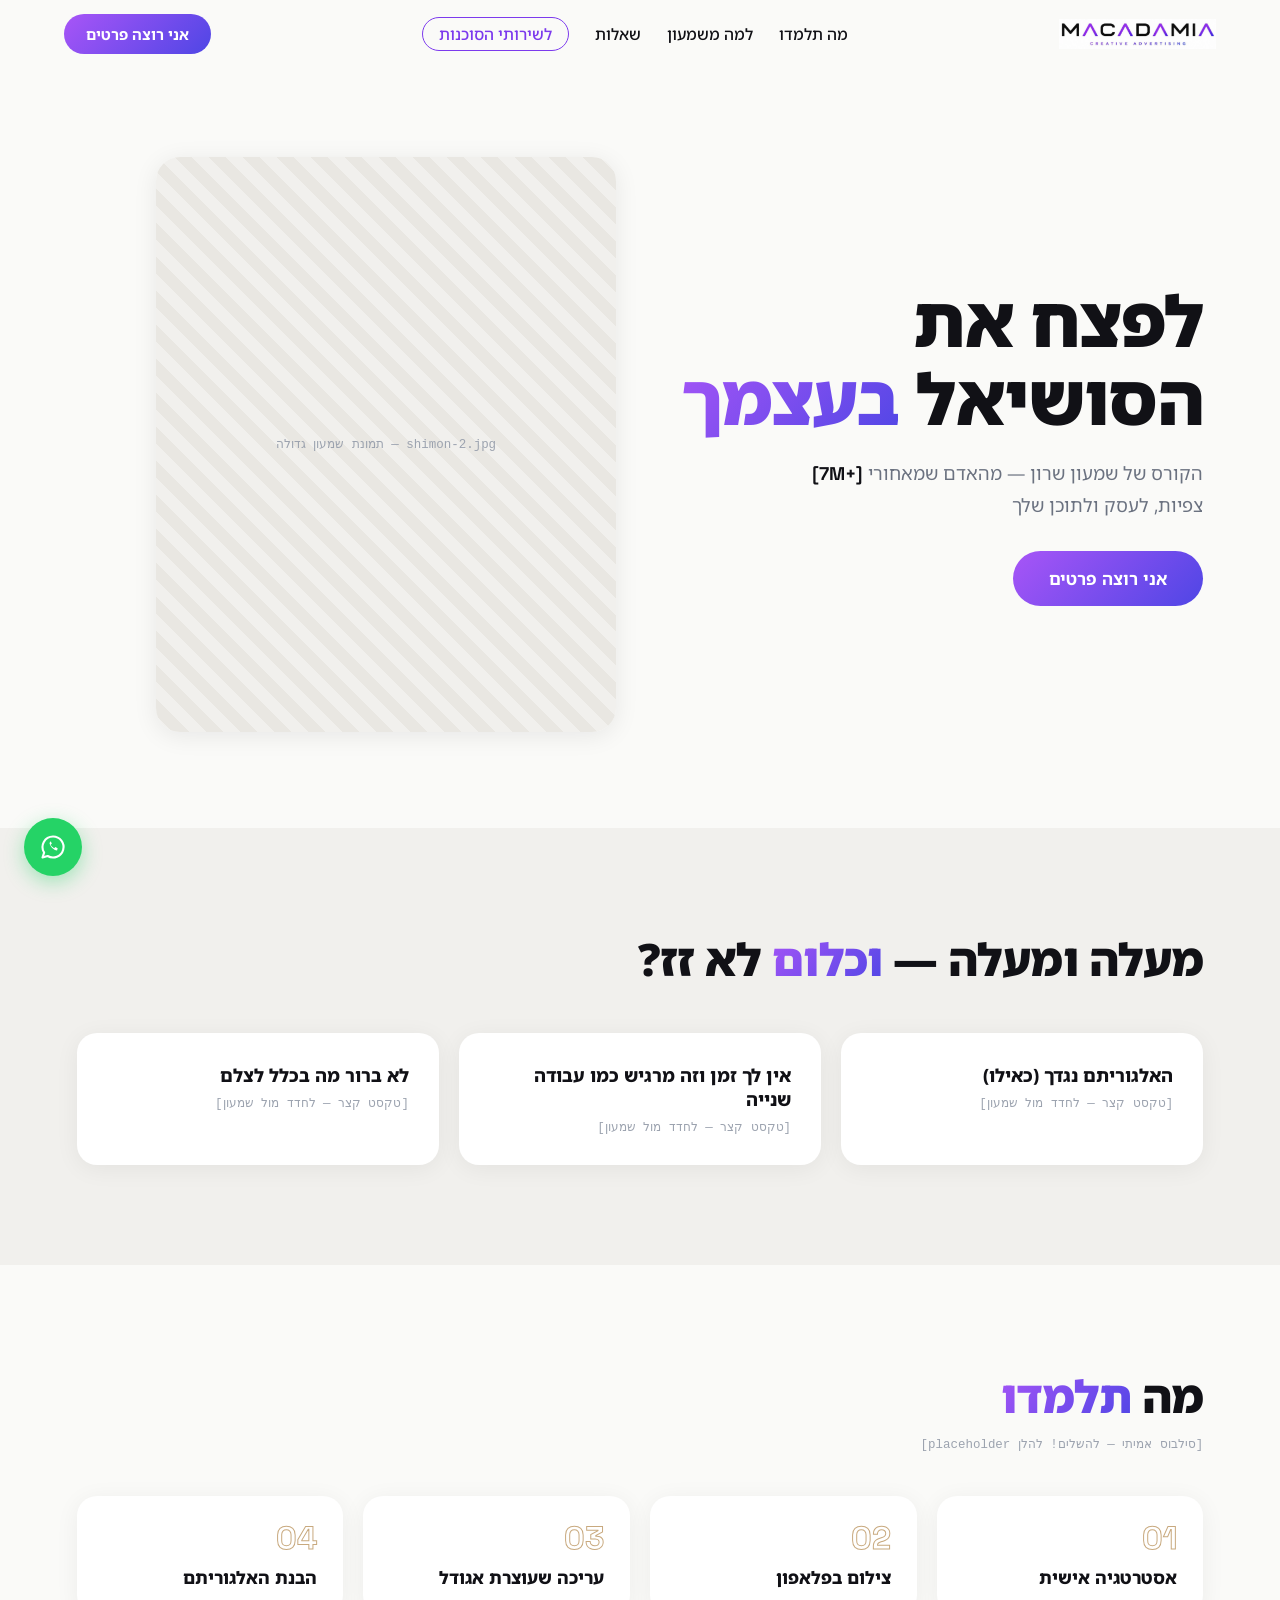
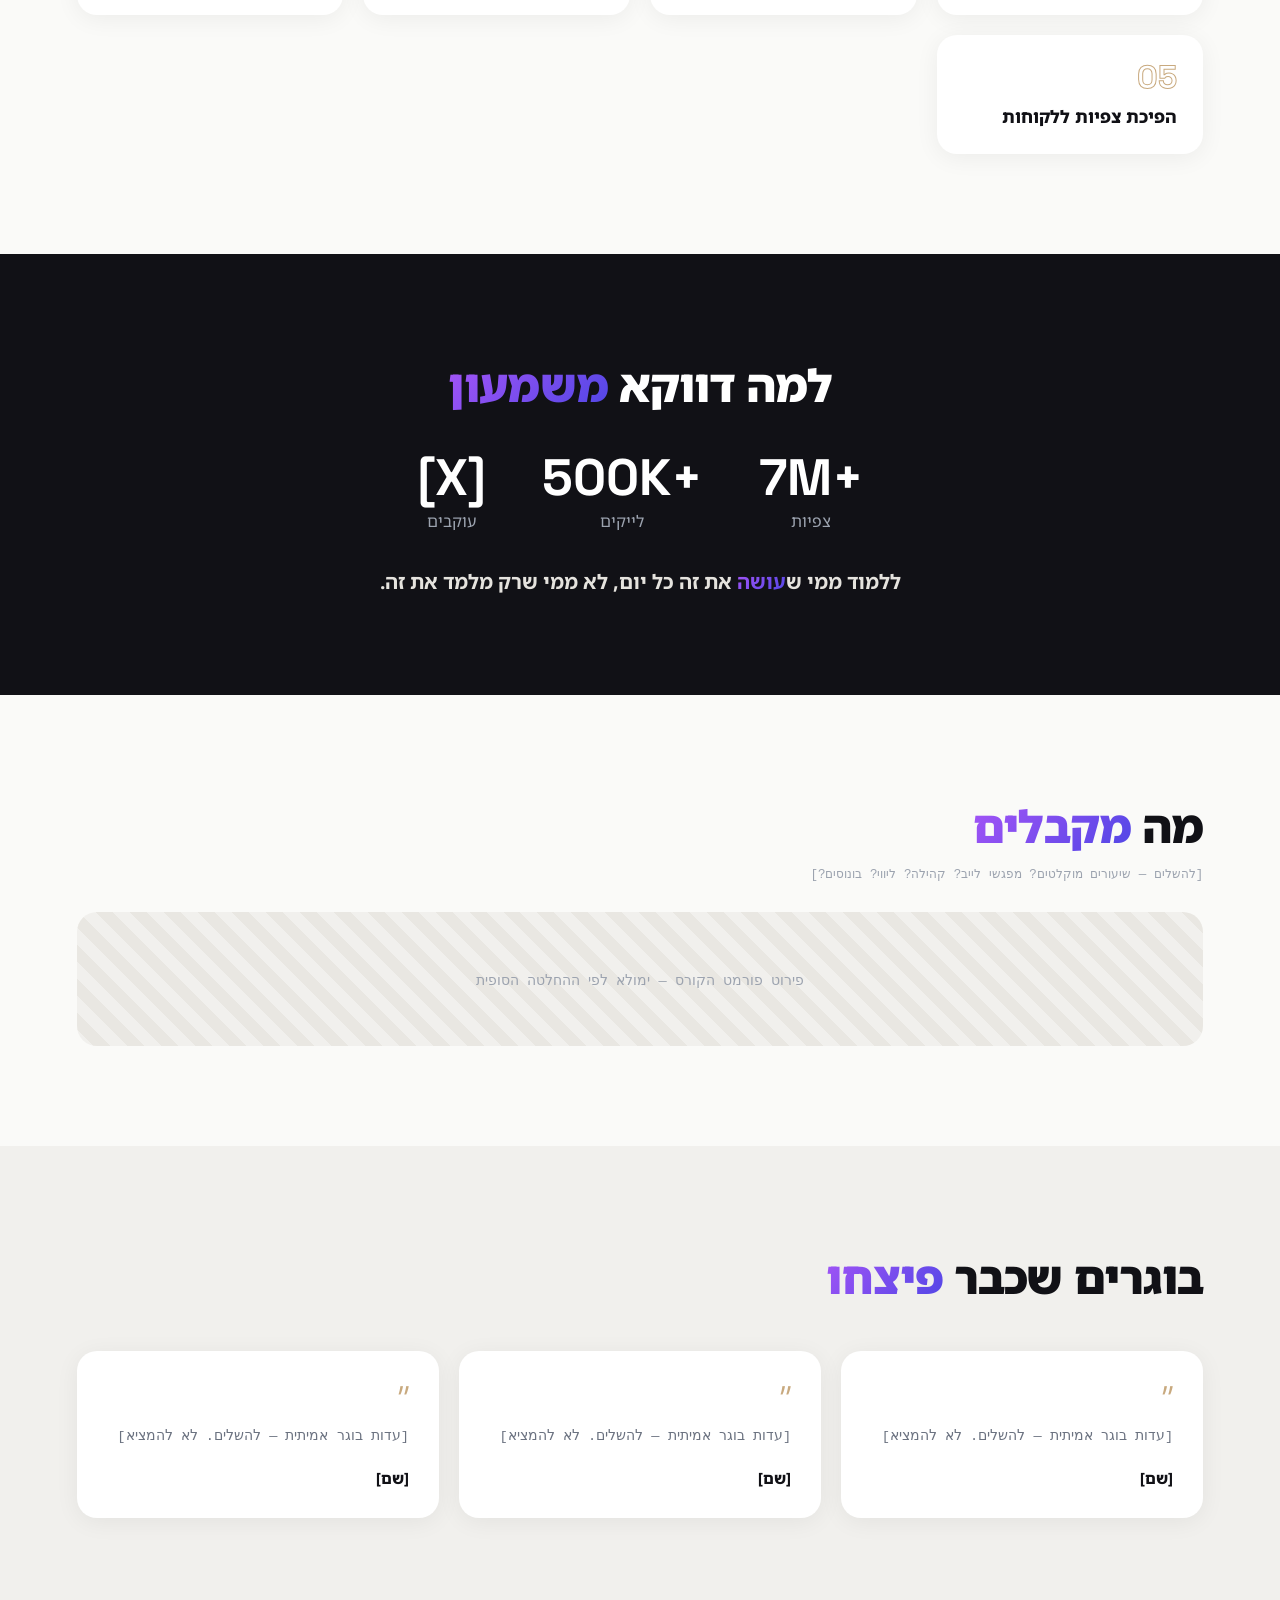
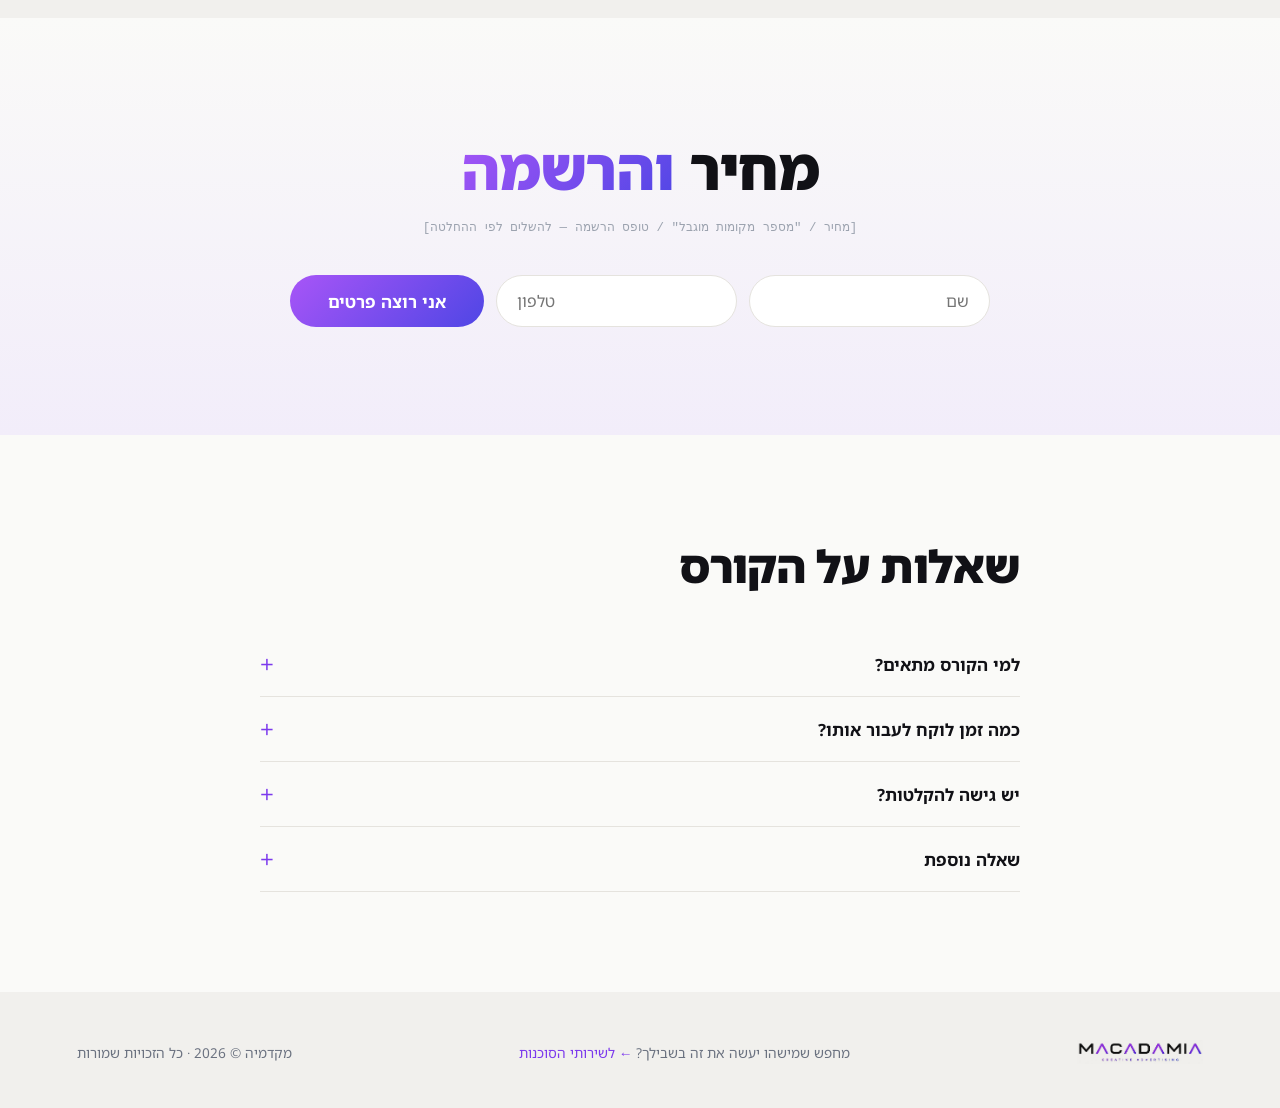
==== course.html @ 4b299ded "Migrate Macadamia site from Claude Design to production code Two-page RTL Hebrew marketing site (hom" ====
<!DOCTYPE html>
<html dir="rtl" lang="he">
<head>
<meta charset="utf-8">
<meta name="viewport" content="width=device-width, initial-scale=1">
<title>הקורס של שמעון שרון — מקדמיה</title>
<meta name="description" content="לפצח את הסושיאל בעצמך — הקורס של שמעון שרון. אסטרטגיה, צילום בפלאפון, עריכה והבנת האלגוריתם.">
<link rel="icon" type="image/jpeg" href="assets/logo.jpeg">
<link rel="preconnect" href="https://fonts.googleapis.com">
<link rel="preconnect" href="https://fonts.gstatic.com" crossorigin>
<link href="https://fonts.googleapis.com/css2?family=Noto+Sans+Hebrew:wght@400;500;700;800;900&family=Space+Grotesk:wght@500;700&display=swap" rel="stylesheet">
<link rel="stylesheet" href="css/main.css">
</head>
<body>

<!-- ===== Header ===== -->
<header class="site-header">
  <div class="header-inner">
    <a href="index.html" class="header-logo"><img src="assets/logo-wordmark.png" alt="מקדמיה"></a>
    <nav class="main-nav">
      <a href="#syllabus">מה תלמדו</a>
      <a href="#why">למה משמעון</a>
      <a href="#faq">שאלות</a>
      <a href="index.html" class="nav-pill">לשירותי הסוכנות</a>
    </nav>
    <a href="#register" class="btn btn-primary btn-sm header-cta">אני רוצה פרטים</a>
    <button class="hamburger" aria-label="תפריט">
      <span></span><span></span><span></span>
    </button>
  </div>
</header>

<div class="mobile-menu">
  <a href="#syllabus">מה תלמדו</a>
  <a href="#why">למה משמעון</a>
  <a href="#faq">שאלות</a>
  <a href="index.html" class="nav-pill">לשירותי הסוכנות</a>
  <a href="#register" class="btn btn-primary">אני רוצה פרטים</a>
</div>

<!-- ===== Hero קורס ===== -->
<section class="course-hero">
  <div>
    <h1>לפצח את הסושיאל <span class="grad-text">בעצמך</span></h1>
    <p class="lead">הקורס של שמעון שרון — מהאדם שמאחורי <b class="num" style="color:var(--text-main)">[7M+]</b> צפיות, לעסק ולתוכן שלך</p>
    <a href="#register" class="btn btn-primary">אני רוצה פרטים</a>
  </div>
  <div class="course-hero-photo ph-texture">
    <!-- כשמגיעה תמונה: <img src="assets/shimon-2.jpg" alt="שמעון שרון"> -->
    <span class="placeholder-note">shimon-2.jpg — תמונת שמעון גדולה</span>
  </div>
</section>

<!-- ===== הכאב ===== -->
<section class="section section-alt">
  <h2 style="margin-bottom:44px">מעלה ומעלה — <span class="grad-text">וכלום</span> לא זז?</h2>
  <div class="cards-grid">
    <div class="simple-card" data-reveal data-delay="0">
      <h3>האלגוריתם נגדך (כאילו)</h3>
      <p class="placeholder-note" style="margin:0">[טקסט קצר — לחדד מול שמעון]</p>
    </div>
    <div class="simple-card" data-reveal data-delay="100">
      <h3>אין לך זמן וזה מרגיש כמו עבודה שנייה</h3>
      <p class="placeholder-note" style="margin:0">[טקסט קצר — לחדד מול שמעון]</p>
    </div>
    <div class="simple-card" data-reveal data-delay="200">
      <h3>לא ברור מה בכלל לצלם</h3>
      <p class="placeholder-note" style="margin:0">[טקסט קצר — לחדד מול שמעון]</p>
    </div>
  </div>
</section>

<!-- ===== מה תלמדו ===== -->
<section id="syllabus" class="section">
  <h2>מה <span class="grad-text">תלמדו</span></h2>
  <p class="placeholder-note" style="margin:0 0 44px">[סילבוס אמיתי — להשלים! להלן placeholder]</p>
  <div class="modules-grid">
    <div class="module-card" data-reveal data-delay="0">
      <div class="module-num">01</div>
      <h3>אסטרטגיה אישית</h3>
    </div>
    <div class="module-card" data-reveal data-delay="80">
      <div class="module-num">02</div>
      <h3>צילום בפלאפון</h3>
    </div>
    <div class="module-card" data-reveal data-delay="160">
      <div class="module-num">03</div>
      <h3>עריכה שעוצרת אגודל</h3>
    </div>
    <div class="module-card" data-reveal data-delay="240">
      <div class="module-num">04</div>
      <h3>הבנת האלגוריתם</h3>
    </div>
    <div class="module-card" data-reveal data-delay="320">
      <div class="module-num">05</div>
      <h3>הפיכת צפיות ללקוחות</h3>
    </div>
  </div>
</section>

<!-- ===== למה משמעון ===== -->
<section id="why" class="dark-section">
  <h2>למה דווקא <span class="grad-text">משמעון</span></h2>
  <div class="why-stats">
    <div><div class="stat-value">7M+</div><div class="stat-label">צפיות</div></div>
    <div><div class="stat-value">500K+</div><div class="stat-label">לייקים</div></div>
    <div><div class="stat-value">[X]</div><div class="stat-label">עוקבים</div></div>
  </div>
  <p class="why-line">ללמוד ממי ש<span class="grad-text">עושה</span> את זה כל יום, לא ממי שרק מלמד את זה.</p>
</section>

<!-- ===== מה מקבלים ===== -->
<section class="section">
  <h2>מה <span class="grad-text">מקבלים</span></h2>
  <p class="placeholder-note" style="margin:0 0 30px">[להשלים — שיעורים מוקלטים? מפגשי לייב? קהילה? ליווי? בונוסים?]</p>
  <div class="ph-texture" style="border-radius:20px;padding:56px;text-align:center">
    <span class="placeholder-note" style="font-size:0.85rem">פירוט פורמט הקורס — ימולא לפי ההחלטה הסופית</span>
  </div>
</section>

<!-- ===== עדויות בוגרים ===== -->
<section class="section section-alt">
  <h2 style="margin-bottom:44px">בוגרים שכבר <span class="grad-text">פיצחו</span></h2>
  <div class="testimonials-grid">
    <div class="testimonial-card" data-reveal data-delay="0">
      <div class="testimonial-quote-mark">”</div>
      <blockquote class="placeholder-note" style="font-size:0.85rem">[עדות בוגר אמיתית — להשלים. לא להמציא]</blockquote>
      <div class="testimonial-name">[שם]</div>
    </div>
    <div class="testimonial-card" data-reveal data-delay="100">
      <div class="testimonial-quote-mark">”</div>
      <blockquote class="placeholder-note" style="font-size:0.85rem">[עדות בוגר אמיתית — להשלים. לא להמציא]</blockquote>
      <div class="testimonial-name">[שם]</div>
    </div>
    <div class="testimonial-card" data-reveal data-delay="200">
      <div class="testimonial-quote-mark">”</div>
      <blockquote class="placeholder-note" style="font-size:0.85rem">[עדות בוגר אמיתית — להשלים. לא להמציא]</blockquote>
      <div class="testimonial-name">[שם]</div>
    </div>
  </div>
</section>

<!-- ===== מחיר והרשמה ===== -->
<section id="register" class="contact-section">
  <h2 style="font-size:clamp(2.2rem,4.5vw,3.6rem)">מחיר <span class="grad-text">והרשמה</span></h2>
  <p class="placeholder-note" style="margin:0 0 40px">[מחיר / "מספר מקומות מוגבל" / טופס הרשמה — להשלים לפי ההחלטה]</p>
  <div>
    <form data-lead-form class="contact-form" style="max-width:700px">
      <input required name="name" placeholder="שם" autocomplete="name">
      <input required name="phone" type="tel" placeholder="טלפון" autocomplete="tel">
      <button type="submit" class="btn btn-primary">אני רוצה פרטים</button>
    </form>
    <div class="form-success" hidden>
      <div class="title">קיבלנו!</div>
      <div class="sub">חוזרים אליך עם כל הפרטים.</div>
    </div>
  </div>
</section>

<!-- ===== FAQ קורס ===== -->
<section id="faq" class="section">
  <div class="faq-wrap">
    <h2 style="margin-bottom:36px">שאלות על הקורס</h2>
    <div class="faq-item">
      <button class="faq-q"><span>למי הקורס מתאים?</span><span class="faq-icon">+</span></button>
      <div class="faq-a"><div><p class="placeholder-note">[להשלים]</p></div></div>
    </div>
    <div class="faq-item">
      <button class="faq-q"><span>כמה זמן לוקח לעבור אותו?</span><span class="faq-icon">+</span></button>
      <div class="faq-a"><div><p class="placeholder-note">[להשלים]</p></div></div>
    </div>
    <div class="faq-item">
      <button class="faq-q"><span>יש גישה להקלטות?</span><span class="faq-icon">+</span></button>
      <div class="faq-a"><div><p class="placeholder-note">[להשלים]</p></div></div>
    </div>
    <div class="faq-item">
      <button class="faq-q"><span>שאלה נוספת</span><span class="faq-icon">+</span></button>
      <div class="faq-a"><div><p class="placeholder-note">[להשלים]</p></div></div>
    </div>
  </div>
</section>

<!-- ===== Footer ===== -->
<footer class="site-footer">
  <img src="assets/logo-wordmark.png" alt="מקדמיה">
  <div class="footer-copy">מחפש שמישהו יעשה את זה בשבילך? <a href="index.html">← לשירותי הסוכנות</a></div>
  <div class="footer-copy">מקדמיה © 2026 · כל הזכויות שמורות</div>
</footer>

<!-- וואטסאפ צף -->
<a href="#register" data-wa data-wa-fallback="#register" target="_blank" rel="noopener" aria-label="וואטסאפ" class="wa-float">
  <svg viewBox="0 0 24 24" width="28" height="28"><path d="M12 3a9 9 0 0 0-7.6 13.8L3 21l4.4-1.3A9 9 0 1 0 12 3z" fill="none" stroke="#fff" stroke-width="1.8" stroke-linejoin="round"/><path d="M9 8.5c.5 3 3.5 6 6.5 6.5l.5-2-2-1-1 1c-1-.5-2.5-2-3-3l1-1-1-2z" fill="#fff"/></svg>
</a>

<script src="js/config.js"></script>
<script src="js/main.js"></script>
</body>
</html>
---- css/main.css ----
/* ===================================================================
   מקדמיה — מערכת עיצוב ראשית
   Design tokens לפי מסמך המפרט (design-reference/)
   =================================================================== */

:root {
  --bg-main: #FAFAF8;
  --bg-alt: #F1F0ED;
  --bg-dark: #111116;
  --primary: #7C3AED;
  --grad-start: #A855F7;
  --grad-end: #4F46E5;
  --accent-nut: #C8A97E;
  --text-main: #111116;
  --text-sub: #6B7280;
  --whatsapp: #25D366;

  --grad: linear-gradient(135deg, var(--grad-start), var(--grad-end));
  --card-shadow: 0 4px 24px rgba(17, 17, 22, 0.06);
  --font-hebrew: 'Noto Sans Hebrew', sans-serif;
  --font-latin: 'Space Grotesk', sans-serif;
  --header-h: 70px;
}

* { box-sizing: border-box; }

html { scroll-behavior: smooth; }

body {
  margin: 0;
  font-family: var(--font-hebrew);
  background: var(--bg-main);
  color: var(--text-main);
  overflow-x: hidden;
}

a { color: var(--primary); text-decoration: none; }
a:hover { color: var(--grad-end); }

img, video { max-width: 100%; }

/* ---------- טיפוגרפיה ---------- */

h1 {
  font-size: clamp(2.5rem, 6vw, 5.5rem);
  font-weight: 900;
  line-height: 1.1;
  letter-spacing: -0.02em;
  margin: 0 0 20px;
}

h2 {
  font-size: clamp(1.9rem, 3.5vw, 2.8rem);
  font-weight: 900;
  letter-spacing: -0.02em;
  margin: 0 0 10px;
}

.grad-text {
  background: var(--grad);
  -webkit-background-clip: text;
  background-clip: text;
  color: transparent;
}

.section-sub {
  color: var(--text-sub);
  font-size: 1.1rem;
  margin: 0 0 44px;
}

.num {
  font-family: var(--font-latin);
  direction: ltr;
  unicode-bidi: embed;
}

.placeholder-note {
  font-family: monospace;
  font-size: 0.78rem;
  color: #9CA3AF;
}

.ph-texture {
  background: repeating-linear-gradient(45deg, #F1F0ED 0 12px, #E9E7E2 12px 24px);
}

/* ---------- כפתורים ---------- */

.btn {
  display: inline-block;
  font-weight: 700;
  border-radius: 999px;
  padding: 16px 36px;
  font-size: 1.05rem;
  cursor: pointer;
  font-family: inherit;
  border: none;
  text-align: center;
}

.btn-primary {
  background: var(--grad);
  color: #fff;
  transition: transform 0.2s, box-shadow 0.2s;
}
.btn-primary:hover {
  transform: translateY(-2px) scale(1.02);
  box-shadow: 0 8px 24px rgba(124, 58, 237, 0.35);
  color: #fff;
}

.btn-secondary {
  background: transparent;
  border: 1.5px solid var(--primary);
  color: var(--primary);
  transition: background 0.2s, color 0.2s;
}
.btn-secondary:hover { background: var(--primary); color: #fff; }

.btn-sm { padding: 10px 22px; font-size: 0.92rem; }

/* ---------- Header ---------- */

.site-header {
  position: fixed;
  top: 0; left: 0; right: 0;
  z-index: 100;
}

.site-header::before {
  content: '';
  position: absolute;
  inset: 0;
  background: rgba(250, 250, 248, 0.85);
  backdrop-filter: blur(12px);
  -webkit-backdrop-filter: blur(12px);
  box-shadow: 0 1px 12px rgba(17, 17, 22, 0.06);
  opacity: 0;
  transition: opacity 0.3s;
}

.site-header.scrolled::before { opacity: 1; }

.header-inner {
  position: relative;
  display: flex;
  align-items: center;
  justify-content: space-between;
  gap: 16px;
  padding: 14px 5vw;
}

.header-logo img {
  height: 30px;
  mix-blend-mode: multiply;
  display: block;
}

.main-nav {
  display: flex;
  align-items: center;
  gap: 26px;
  font-weight: 500;
  font-size: 0.98rem;
}
.main-nav a { color: var(--text-main); }
.main-nav a:hover { color: var(--primary); }

.nav-pill {
  color: var(--primary) !important;
  border: 1.5px solid var(--primary);
  border-radius: 999px;
  padding: 5px 16px;
}

.header-cta {
  opacity: 0;
  pointer-events: none;
  transition: opacity 0.3s;
}
.site-header.scrolled .header-cta {
  opacity: 1;
  pointer-events: auto;
}

/* המבורגר + מגירת מובייל */

.hamburger {
  display: none;
  background: none;
  border: none;
  cursor: pointer;
  padding: 8px;
  flex-direction: column;
  gap: 5px;
}
.hamburger span {
  width: 24px; height: 2.5px;
  background: var(--text-main);
  border-radius: 2px;
  transition: transform 0.25s, opacity 0.25s;
}
.hamburger span:last-child { width: 16px; }

.mobile-menu {
  position: fixed;
  inset: 0;
  z-index: 99;
  background: var(--bg-main);
  display: flex;
  flex-direction: column;
  align-items: center;
  justify-content: center;
  gap: 28px;
  font-size: 1.5rem;
  font-weight: 800;
  opacity: 0;
  pointer-events: none;
  transition: opacity 0.3s;
}
.mobile-menu.open { opacity: 1; pointer-events: auto; }
.mobile-menu a { color: var(--text-main); }
.mobile-menu .nav-pill { font-size: 1.2rem; }
.mobile-menu .btn { font-size: 1.1rem; }

/* ---------- Hero ---------- */

.hero {
  position: relative;
  height: 100svh;
  min-height: 640px;
  overflow: hidden;
  background: var(--bg-main);
}

.hero-video {
  position: absolute;
  inset: 0;
  width: 100%;
  height: 100%;
  object-fit: cover;
}

.hero-content {
  position: relative;
  z-index: 2;
  height: 100%;
  display: flex;
  align-items: center;
  padding: 110px 6vw 60px;
}

.hero-text { max-width: 600px; }

.hero-text p.lead {
  color: var(--text-sub);
  font-size: 1.15rem;
  line-height: 1.7;
  margin: 0 0 30px;
  max-width: 36ch;
}

.hero-ctas {
  display: flex;
  flex-wrap: wrap;
  gap: 14px;
  margin-bottom: 34px;
}

.trust-row {
  display: flex;
  flex-wrap: wrap;
  gap: 10px 22px;
  color: var(--text-sub);
  font-size: 0.95rem;
  align-items: baseline;
}
.trust-row b {
  font-family: var(--font-latin);
  color: var(--text-main);
  font-size: 1.15rem;
  direction: ltr;
  unicode-bidi: embed;
}

.scroll-hint {
  position: absolute;
  bottom: 20px;
  right: 50%;
  transform: translateX(50%);
  z-index: 2;
  color: var(--text-sub);
  font-size: 0.85rem;
  animation: bob 1.6s ease-in-out infinite;
  transition: opacity 0.4s;
}
.scroll-hint.hidden { opacity: 0; }

@keyframes bob {
  0%, 100% { transform: translateX(50%) translateY(0); }
  50% { transform: translateX(50%) translateY(8px); }
}

/* ---------- Marquee לוגו לקוחות ---------- */

.marquee-section {
  background: var(--bg-alt);
  padding: 26px 0;
  overflow: hidden;
}

.marquee-section p {
  text-align: center;
  color: var(--text-sub);
  font-size: 0.85rem;
  margin: 0 0 18px;
}

.marquee-track-wrap { overflow: hidden; }

.marquee-track {
  display: flex;
  gap: 56px;
  width: max-content;
  animation: mq 60s linear infinite;
  padding: 0 28px;
}

@keyframes mq {
  from { transform: translateX(0); }
  to { transform: translateX(50%); }
}

.client-logo {
  width: 120px;
  height: 40px;
  border-radius: 8px;
  background: repeating-linear-gradient(45deg, #E7E5E0 0 10px, #DEDBD5 10px 20px);
  display: flex;
  align-items: center;
  justify-content: center;
  flex-shrink: 0;
}
.client-logo span {
  font-family: monospace;
  font-size: 0.65rem;
  color: var(--text-sub);
}
/* כשמחליפים ללוגואים אמיתיים: <img class="client-logo-img"> */
.client-logo-img {
  height: 40px;
  width: auto;
  flex-shrink: 0;
  filter: grayscale(1);
  opacity: 0.6;
  transition: filter 0.3s, opacity 0.3s;
}
.client-logo-img:hover { filter: none; opacity: 1; }

/* ---------- סקשנים כלליים ---------- */

.section {
  padding: 100px 6vw;
  scroll-margin-top: var(--header-h);
}

.section-alt { background: var(--bg-alt); }

/* ---------- שירותים ---------- */

.services-grid {
  display: grid;
  grid-template-columns: repeat(auto-fit, minmax(230px, 1fr));
  gap: 20px;
}

.service-card {
  background: linear-gradient(150deg, #ffffff, #F5F2FC);
  border: 1px solid rgba(124, 58, 237, 0.14);
  border-radius: 22px;
  padding: 30px 26px;
  transform-style: preserve-3d;
  transition: box-shadow 0.3s;
  will-change: transform;
}
.service-card:hover { box-shadow: 0 24px 50px rgba(124, 58, 237, 0.2); }

.service-icon {
  width: 64px; height: 64px;
  border-radius: 18px;
  background: linear-gradient(135deg, rgba(168, 85, 247, 0.14), rgba(79, 70, 229, 0.14));
  display: flex;
  align-items: center;
  justify-content: center;
  margin-bottom: 18px;
  transform: translateZ(42px);
  box-shadow: 0 8px 20px rgba(124, 58, 237, 0.12);
}

.service-card h3 {
  font-size: 1.15rem;
  font-weight: 800;
  margin: 0 0 8px;
  transform: translateZ(26px);
}

.service-card p {
  color: var(--text-sub);
  font-size: 0.97rem;
  line-height: 1.7;
  margin: 0;
  transform: translateZ(14px);
}

/* ---------- עבודות + טלפונים צפים ---------- */

.work-section { position: relative; }

.work-inner {
  position: relative;
  min-height: 150vh;
  display: flex;
  flex-direction: column;
  align-items: center;
  justify-content: center;
  text-align: center;
  padding: 80px 6vw;
}

.work-center {
  position: relative;
  z-index: 2;
  max-width: 560px;
  width: 100%;
  min-width: 0;
}

.floating-phone {
  position: fixed;
  z-index: 60;
  pointer-events: none;
  opacity: 0;
}

.phone-frame {
  border-radius: 30px;
  background: var(--bg-dark);
  padding: 9px;
  box-shadow: 0 24px 60px rgba(17, 17, 22, 0.22);
}

.phone-screen {
  aspect-ratio: 9 / 19;
  border-radius: 22px;
  background: repeating-linear-gradient(45deg, #E7E5E0 0 12px, #DEDBD5 12px 24px);
  position: relative;
  display: flex;
  align-items: center;
  justify-content: center;
  overflow: hidden;
}

.phone-screen video {
  position: absolute;
  inset: 0;
  width: 100%;
  height: 100%;
  object-fit: cover;
}

.phone-notch {
  position: absolute;
  top: 8px;
  right: 50%;
  transform: translateX(50%);
  width: 56px; height: 13px;
  border-radius: 999px;
  background: var(--bg-dark);
  z-index: 2;
}

.phone-file {
  font-family: monospace;
  font-size: 0.7rem;
  color: var(--text-sub);
  direction: ltr;
}

.views-tag {
  position: absolute;
  bottom: 10px;
  right: 10px;
  background: rgba(255, 255, 255, 0.6);
  backdrop-filter: blur(8px);
  -webkit-backdrop-filter: blur(8px);
  border-radius: 999px;
  padding: 4px 10px;
  font-size: 0.68rem;
  font-family: monospace;
  color: var(--text-main);
  z-index: 2;
}

/* קרוסלת רילים במובייל */

.reel-carousel {
  display: none;
  gap: 16px;
  max-width: 100%;
  overflow-x: auto;
  scroll-snap-type: x mandatory;
  padding: 6px 2px 22px;
  -webkit-overflow-scrolling: touch;
}
.reel-carousel .reel-item {
  flex-shrink: 0;
  width: 170px;
  scroll-snap-align: center;
}
.reel-carousel .phone-frame {
  box-shadow: 0 18px 44px rgba(17, 17, 22, 0.2);
}

/* ---------- מונים ---------- */

.counters-section {
  background: var(--bg-dark);
  position: relative;
  overflow: hidden;
  padding: 100px 6vw;
}

.counters-blob {
  position: absolute;
  top: -120px;
  left: -120px;
  width: 460px; height: 460px;
  border-radius: 50%;
  background: radial-gradient(circle, var(--primary) 0%, transparent 70%);
  filter: blur(120px);
  animation: blob 20s ease-in-out infinite;
  opacity: 0.7;
}

@keyframes blob {
  0%, 100% { transform: translate(0, 0); }
  50% { transform: translate(80px, 50px); }
}

.counters-grid {
  position: relative;
  display: grid;
  grid-template-columns: repeat(auto-fit, minmax(180px, 1fr));
  gap: 40px;
  text-align: center;
}

.counter-value {
  font-family: var(--font-latin);
  font-weight: 700;
  font-size: clamp(3rem, 5vw, 4.6rem);
  color: #fff;
  direction: ltr;
}

.counter-line {
  width: 40px; height: 2px;
  background: var(--accent-nut);
  margin: 12px auto;
}

.counter-label { color: #9CA3AF; font-size: 1rem; }

/* ---------- התהליך ---------- */

.process-timeline {
  position: relative;
  max-width: 980px;
  margin: 0 auto;
}

.process-line,
.process-fill {
  position: absolute;
  top: 28px;
  right: 50%;
  transform: translateX(50%);
  width: 6px;
  border-radius: 3px;
}
.process-line { bottom: 28px; background: #E9E7E2; }
.process-fill {
  background: linear-gradient(180deg, var(--grad-start), var(--grad-end));
  height: 0%;
  max-height: calc(100% - 56px);
}

.process-step {
  display: grid;
  grid-template-columns: 1fr 76px 1fr;
  align-items: center;
  min-height: 180px;
}

.step-num {
  font-family: var(--font-latin);
  font-weight: 700;
  color: var(--primary);
  font-size: 0.95rem;
  direction: ltr;
  text-align: right;
}

.process-step h3 {
  font-size: 1.25rem;
  font-weight: 900;
  margin: 4px 0 6px;
}

.process-step p {
  color: var(--text-sub);
  font-size: 0.97rem;
  line-height: 1.7;
  margin: 0;
}

.step-badge {
  width: 56px; height: 56px;
  border-radius: 50%;
  background: #E9E7E2;
  color: #9CA3AF;
  display: flex;
  align-items: center;
  justify-content: center;
  justify-self: center;
  position: relative;
  z-index: 2;
  transition: background 0.4s, color 0.4s, box-shadow 0.4s;
}

.step-badge.on {
  background: var(--grad);
  color: #fff;
  box-shadow: 0 8px 24px rgba(124, 58, 237, 0.35);
}

/* ---------- חבילות ---------- */

.plans-grid {
  display: grid;
  grid-template-columns: repeat(auto-fit, minmax(270px, 1fr));
  gap: 24px;
  align-items: stretch;
}

.plan-card {
  background: #fff;
  border-radius: 20px;
  box-shadow: var(--card-shadow);
  padding: 34px;
  display: flex;
  flex-direction: column;
}

.plan-card h3 { font-size: 1.35rem; font-weight: 900; margin: 0 0 4px; }

.plan-tagline { color: var(--text-sub); margin: 0 0 20px; font-size: 0.95rem; }

.plan-card ul {
  list-style: none;
  padding: 0;
  margin: 0 0 20px;
  display: grid;
  gap: 10px;
  font-size: 0.97rem;
  line-height: 1.6;
}
.plan-card ul li::before {
  content: '● ';
  color: var(--accent-nut);
  font-size: 0.8em;
}
.plan-card ul li.todo { font-family: monospace; font-size: 0.8rem; color: var(--text-sub); }
.plan-card ul li.todo::before { content: ''; }

.plan-card .btn { margin-top: auto; }

.plan-featured {
  position: relative;
  transform: translateY(-10px);
  box-shadow: 0 16px 44px rgba(124, 58, 237, 0.18);
}

.popular-badge {
  position: absolute;
  top: -14px;
  right: 50%;
  transform: translateX(50%);
  background: var(--grad);
  color: #fff;
  font-size: 0.8rem;
  font-weight: 700;
  border-radius: 999px;
  padding: 6px 18px;
  white-space: nowrap;
}

.plans-note {
  text-align: center;
  color: var(--text-sub);
  font-size: 0.92rem;
  margin: 34px 0 0;
}

/* ---------- אודות ---------- */

.about-section {
  display: grid;
  grid-template-columns: repeat(auto-fit, minmax(290px, 1fr));
  gap: 48px;
  align-items: center;
}

.about-photo {
  aspect-ratio: 4 / 5;
  max-width: 440px;
  border-radius: 24px;
  box-shadow: 0 4px 24px rgba(17, 17, 22, 0.08);
  display: flex;
  align-items: center;
  justify-content: center;
  overflow: hidden;
}
.about-photo img { width: 100%; height: 100%; object-fit: cover; }

.about-section h3 { font-size: 1.2rem; font-weight: 800; margin: 0 0 16px; }

.about-section .bio {
  color: var(--text-sub);
  font-size: 1.08rem;
  line-height: 1.8;
  margin: 0 0 26px;
}

.about-reel {
  border-radius: 16px;
  padding: 22px;
  display: flex;
  align-items: center;
  justify-content: center;
  margin-bottom: 18px;
  max-width: 340px;
  aspect-ratio: 16 / 9;
  overflow: hidden;
}

.about-social {
  display: flex;
  gap: 18px;
  font-weight: 700;
  font-size: 0.95rem;
}

/* ---------- המלצות ---------- */

.testimonials-grid {
  display: grid;
  grid-template-columns: repeat(auto-fit, minmax(260px, 1fr));
  gap: 20px;
}

.testimonial-card {
  background: #fff;
  border-radius: 20px;
  box-shadow: var(--card-shadow);
  padding: 30px;
}

.testimonial-quote-mark {
  font-size: 2rem;
  color: var(--accent-nut);
  line-height: 1;
  margin-bottom: 12px;
}

.testimonial-card blockquote {
  margin: 0 0 20px;
  color: var(--text-sub);
  line-height: 1.7;
}

.testimonial-name { font-weight: 800; font-size: 0.95rem; }
.testimonial-biz { color: var(--text-sub); font-size: 0.85rem; }

/* ---------- FAQ ---------- */

.faq-wrap { max-width: 760px; margin: 0 auto; }

.faq-item { border-bottom: 1px solid #E5E3DE; }

.faq-q {
  width: 100%;
  background: none;
  border: none;
  cursor: pointer;
  display: flex;
  align-items: center;
  justify-content: space-between;
  gap: 16px;
  padding: 20px 0;
  text-align: right;
  font-family: inherit;
}

.faq-q span:first-child {
  font-weight: 700;
  font-size: 1.05rem;
  color: var(--text-main);
}

.faq-icon {
  font-size: 1.5rem;
  color: var(--primary);
  line-height: 1;
  transition: transform 0.25s;
  flex-shrink: 0;
}

.faq-item.open .faq-icon { transform: rotate(45deg); }

.faq-a {
  display: grid;
  grid-template-rows: 0fr;
  transition: grid-template-rows 0.3s ease;
}
.faq-item.open .faq-a { grid-template-rows: 1fr; }
.faq-a > div { overflow: hidden; }
.faq-a p {
  color: var(--text-sub);
  font-size: 1rem;
  line-height: 1.75;
  margin: 0;
  padding: 0 0 22px;
}

/* ---------- CTA + טופס ---------- */

.contact-section {
  background: linear-gradient(180deg, #FAFAF8, #F2EDFA);
  padding: 110px 6vw 90px;
  text-align: center;
  scroll-margin-top: var(--header-h);
}

.contact-section h2 {
  font-size: clamp(2.4rem, 5vw, 4rem);
  margin: 0 0 12px;
}

.contact-section .lead {
  color: var(--text-sub);
  font-size: 1.12rem;
  margin: 0 0 40px;
}

.contact-form {
  display: flex;
  flex-wrap: wrap;
  gap: 12px;
  justify-content: center;
  max-width: 860px;
  margin: 0 auto 18px;
}

.contact-form input,
.contact-form select {
  padding: 14px 20px;
  border: 1.5px solid #E5E3DE;
  border-radius: 999px;
  background: #fff;
  font-family: inherit;
  font-size: 1rem;
  min-width: 150px;
  flex: 1;
}
.contact-form select { color: var(--text-sub); min-width: 170px; }

.contact-form .btn { padding: 14px 38px; }

.form-success {
  background: #fff;
  border-radius: 20px;
  box-shadow: var(--card-shadow);
  padding: 34px;
  max-width: 480px;
  margin: 0 auto 18px;
}
.form-success .title { font-size: 1.3rem; font-weight: 800; margin-bottom: 6px; }
.form-success .sub { color: var(--text-sub); }

.contact-wa-row {
  display: flex;
  align-items: center;
  justify-content: center;
  gap: 14px;
  flex-wrap: wrap;
}
.contact-wa-row span { color: var(--text-sub); }

.btn-whatsapp {
  background: var(--whatsapp);
  color: #fff;
  font-weight: 700;
  border-radius: 999px;
  padding: 12px 28px;
  transition: background 0.2s;
}
.btn-whatsapp:hover { background: #1EBE5A; color: #fff; }

/* ---------- Footer ---------- */

.site-footer {
  background: var(--bg-alt);
  padding: 48px 6vw;
  display: flex;
  flex-wrap: wrap;
  align-items: center;
  justify-content: space-between;
  gap: 24px;
}

.site-footer img { height: 24px; mix-blend-mode: multiply; }

.footer-nav {
  display: flex;
  flex-wrap: wrap;
  gap: 20px;
  font-size: 0.9rem;
}
.footer-nav a { color: var(--text-main); }
.footer-nav a:hover { color: var(--primary); }

.footer-social {
  display: flex;
  gap: 16px;
  font-size: 0.9rem;
  font-weight: 700;
}

.footer-copy { color: var(--text-sub); font-size: 0.85rem; }

/* ---------- וואטסאפ צף ---------- */

.wa-float {
  position: fixed;
  bottom: 24px;
  left: 24px;
  z-index: 120;
  width: 58px; height: 58px;
  border-radius: 50%;
  background: var(--whatsapp);
  display: flex;
  align-items: center;
  justify-content: center;
  box-shadow: 0 6px 20px rgba(37, 211, 102, 0.4);
  animation: waPulse 6s ease-in-out infinite;
}

@keyframes waPulse {
  0%, 88%, 100% { transform: scale(1); }
  92% { transform: scale(1.07); }
}

/* ---------- Reveal (כניסת סקשנים) ---------- */

[data-reveal] {
  opacity: 0;
  transform: translateY(24px);
}

[data-reveal].revealed {
  opacity: 1;
  transform: none;
  transition: opacity 0.6s ease-out, transform 0.6s ease-out;
}

/* ---------- עמוד הקורס ---------- */

.course-hero {
  min-height: 92svh;
  display: grid;
  grid-template-columns: repeat(auto-fit, minmax(320px, 1fr));
  gap: 48px;
  align-items: center;
  padding: 130px 6vw 70px;
}

.course-hero h1 { font-size: clamp(2.4rem, 5.5vw, 4.8rem); }

.course-hero .lead {
  color: var(--text-sub);
  font-size: 1.15rem;
  line-height: 1.7;
  margin: 0 0 30px;
  max-width: 40ch;
}

.course-hero-photo {
  aspect-ratio: 4 / 5;
  max-width: 460px;
  border-radius: 24px;
  box-shadow: 0 4px 24px rgba(17, 17, 22, 0.08);
  display: flex;
  align-items: center;
  justify-content: center;
  overflow: hidden;
}
.course-hero-photo img { width: 100%; height: 100%; object-fit: cover; }

.cards-grid {
  display: grid;
  grid-template-columns: repeat(auto-fit, minmax(250px, 1fr));
  gap: 20px;
}

.simple-card {
  background: #fff;
  border-radius: 20px;
  box-shadow: var(--card-shadow);
  padding: 30px;
}
.simple-card h3 { font-size: 1.12rem; font-weight: 800; margin: 0 0 8px; }

.modules-grid {
  display: grid;
  grid-template-columns: repeat(auto-fit, minmax(220px, 1fr));
  gap: 20px;
}

.module-card {
  background: #fff;
  border-radius: 20px;
  box-shadow: var(--card-shadow);
  padding: 26px;
}

.module-num {
  font-family: var(--font-latin);
  font-size: 2rem;
  font-weight: 700;
  color: transparent;
  -webkit-text-stroke: 1px var(--accent-nut);
  line-height: 1;
  margin-bottom: 12px;
  direction: ltr;
  text-align: right;
}

.module-card h3 { font-size: 1.08rem; font-weight: 800; margin: 0; }

.dark-section {
  background: var(--bg-dark);
  padding: 100px 6vw;
  text-align: center;
  scroll-margin-top: var(--header-h);
}
.dark-section h2 { color: #fff; margin-bottom: 30px; }

.why-stats {
  display: flex;
  flex-wrap: wrap;
  justify-content: center;
  gap: 24px 56px;
  margin-bottom: 36px;
}
.why-stats .stat-value {
  font-family: var(--font-latin);
  font-size: clamp(2.4rem, 4vw, 3.6rem);
  font-weight: 700;
  color: #fff;
  direction: ltr;
}
.why-stats .stat-label { color: #9CA3AF; }

.why-line {
  color: #E5E3DE;
  font-size: 1.25rem;
  font-weight: 700;
  margin: 0;
}

/* ---------- ריספונסיב ---------- */

@media (max-width: 880px) {
  .main-nav, .header-cta { display: none; }
  .hamburger { display: flex; }

  .floating-phone { display: none; }
  .work-inner { min-height: 0; padding: 90px 6vw; }
  .reel-carousel { display: flex; }

  .process-line, .process-fill { right: 27px; transform: none; }
  .process-step {
    grid-template-columns: 56px 1fr;
    gap: 20px;
    min-height: 150px;
  }
  .process-step .step-badge { grid-column: 1; grid-row: 1; }
  .process-step .step-content { grid-column: 2; grid-row: 1; }
  .step-num { text-align: right; }

  .plan-featured { transform: none; }

  .contact-form { flex-direction: column; }
  .contact-form input,
  .contact-form select { width: 100%; }
}

/* ---------- reduced motion ---------- */

@media (prefers-reduced-motion: reduce) {
  html { scroll-behavior: auto; }
  .marquee-track { animation-duration: 240s; }
  .wa-float, .scroll-hint, .counters-blob { animation: none; }
  [data-reveal] { opacity: 1; transform: none; transition: none; }
  .service-card, .floating-phone { transform: none !important; }
}
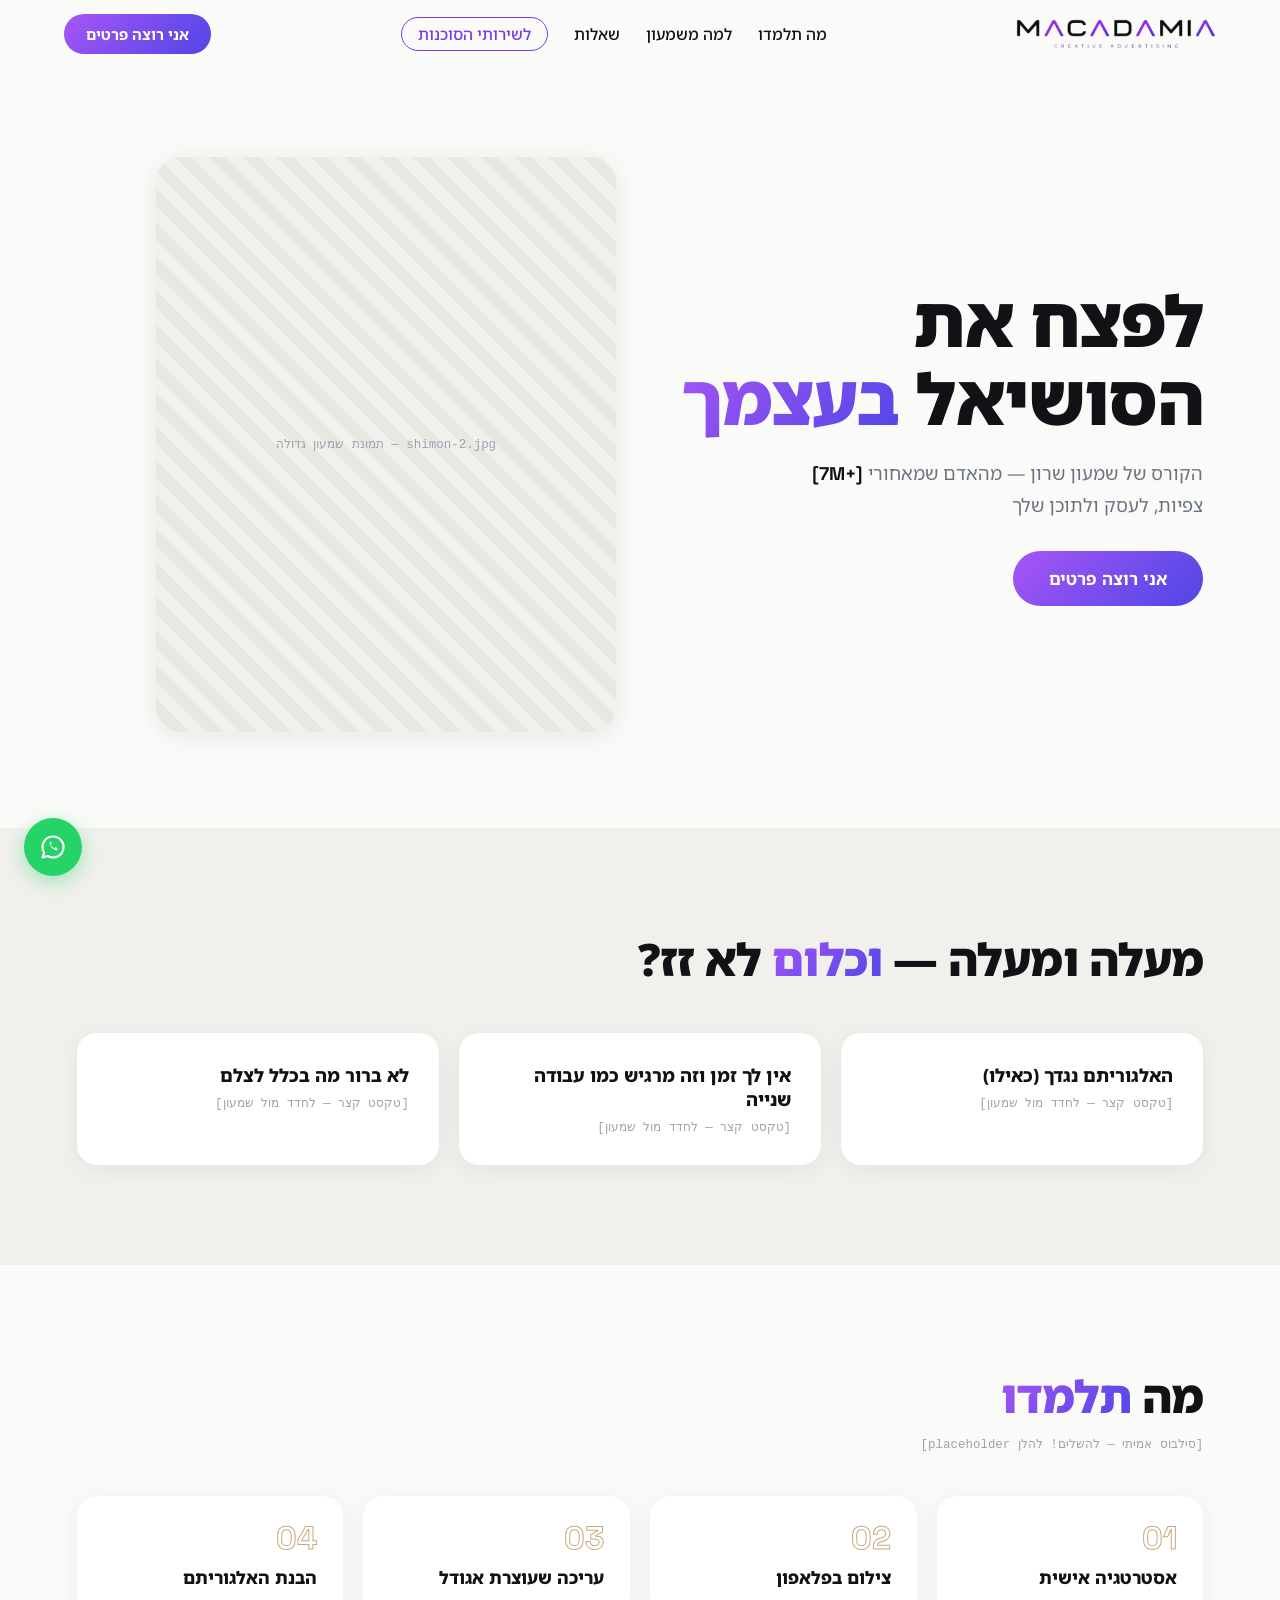
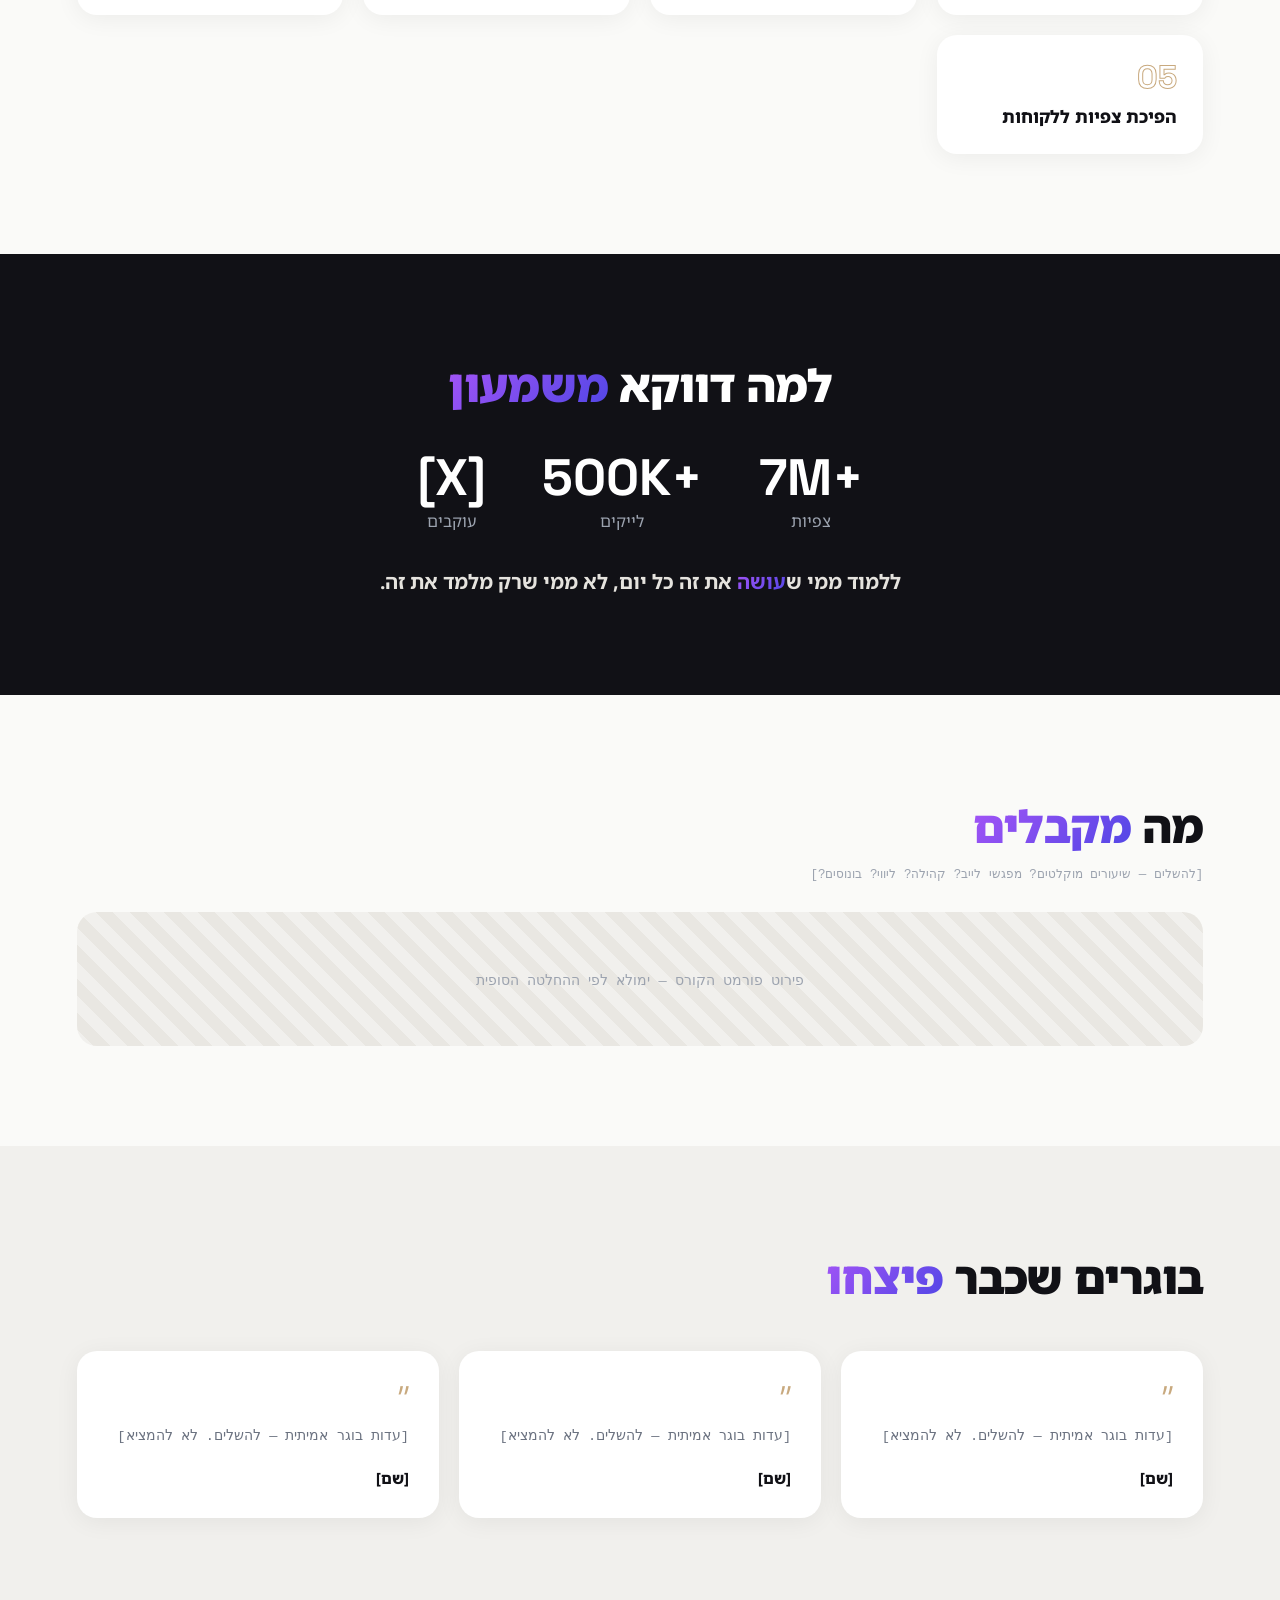
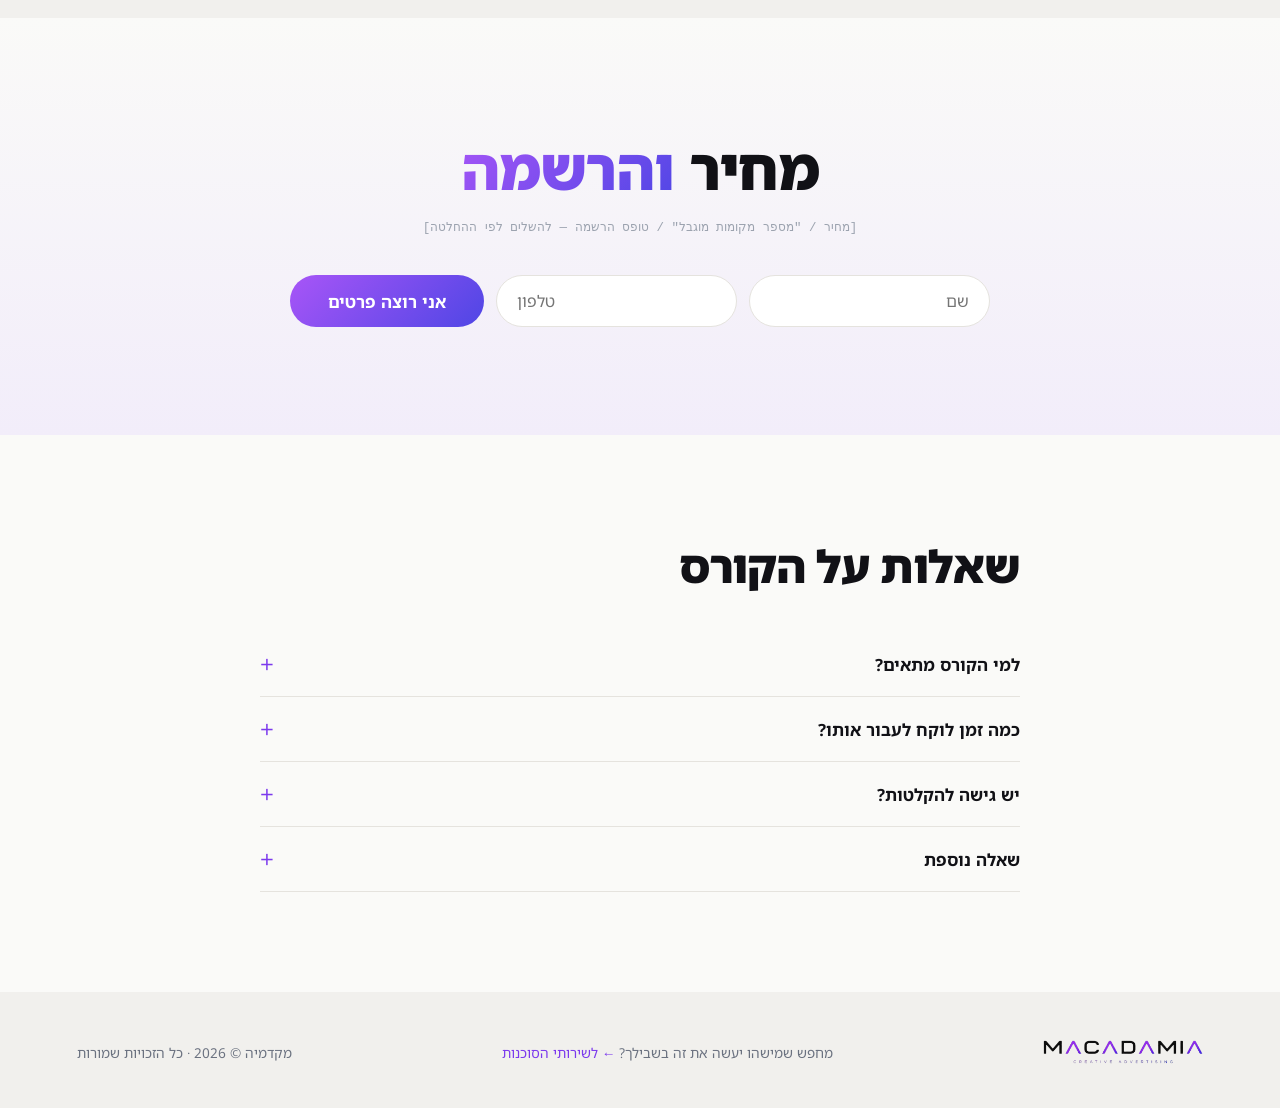
==== commit a0124de2: "Replace logo with real transparent version - New trimmed transparent wordmark for header/footer (fro" ====
--- a/course.html
+++ b/course.html
@@ -5,7 +5,7 @@
 <meta name="viewport" content="width=device-width, initial-scale=1">
 <title>הקורס של שמעון שרון — מקדמיה</title>
 <meta name="description" content="לפצח את הסושיאל בעצמך — הקורס של שמעון שרון. אסטרטגיה, צילום בפלאפון, עריכה והבנת האלגוריתם.">
-<link rel="icon" type="image/jpeg" href="assets/logo.jpeg">
+<link rel="icon" type="image/png" href="assets/favicon.png">
 <link rel="preconnect" href="https://fonts.googleapis.com">
 <link rel="preconnect" href="https://fonts.gstatic.com" crossorigin>
 <link href="https://fonts.googleapis.com/css2?family=Noto+Sans+Hebrew:wght@400;500;700;800;900&family=Space+Grotesk:wght@500;700&display=swap" rel="stylesheet">
--- a/css/main.css
+++ b/css/main.css
@@ -153,7 +153,6 @@
 
 .header-logo img {
   height: 30px;
-  mix-blend-mode: multiply;
   display: block;
 }
 
@@ -930,7 +929,7 @@
   gap: 24px;
 }
 
-.site-footer img { height: 24px; mix-blend-mode: multiply; }
+.site-footer img { height: 24px; }
 
 .footer-nav {
   display: flex;
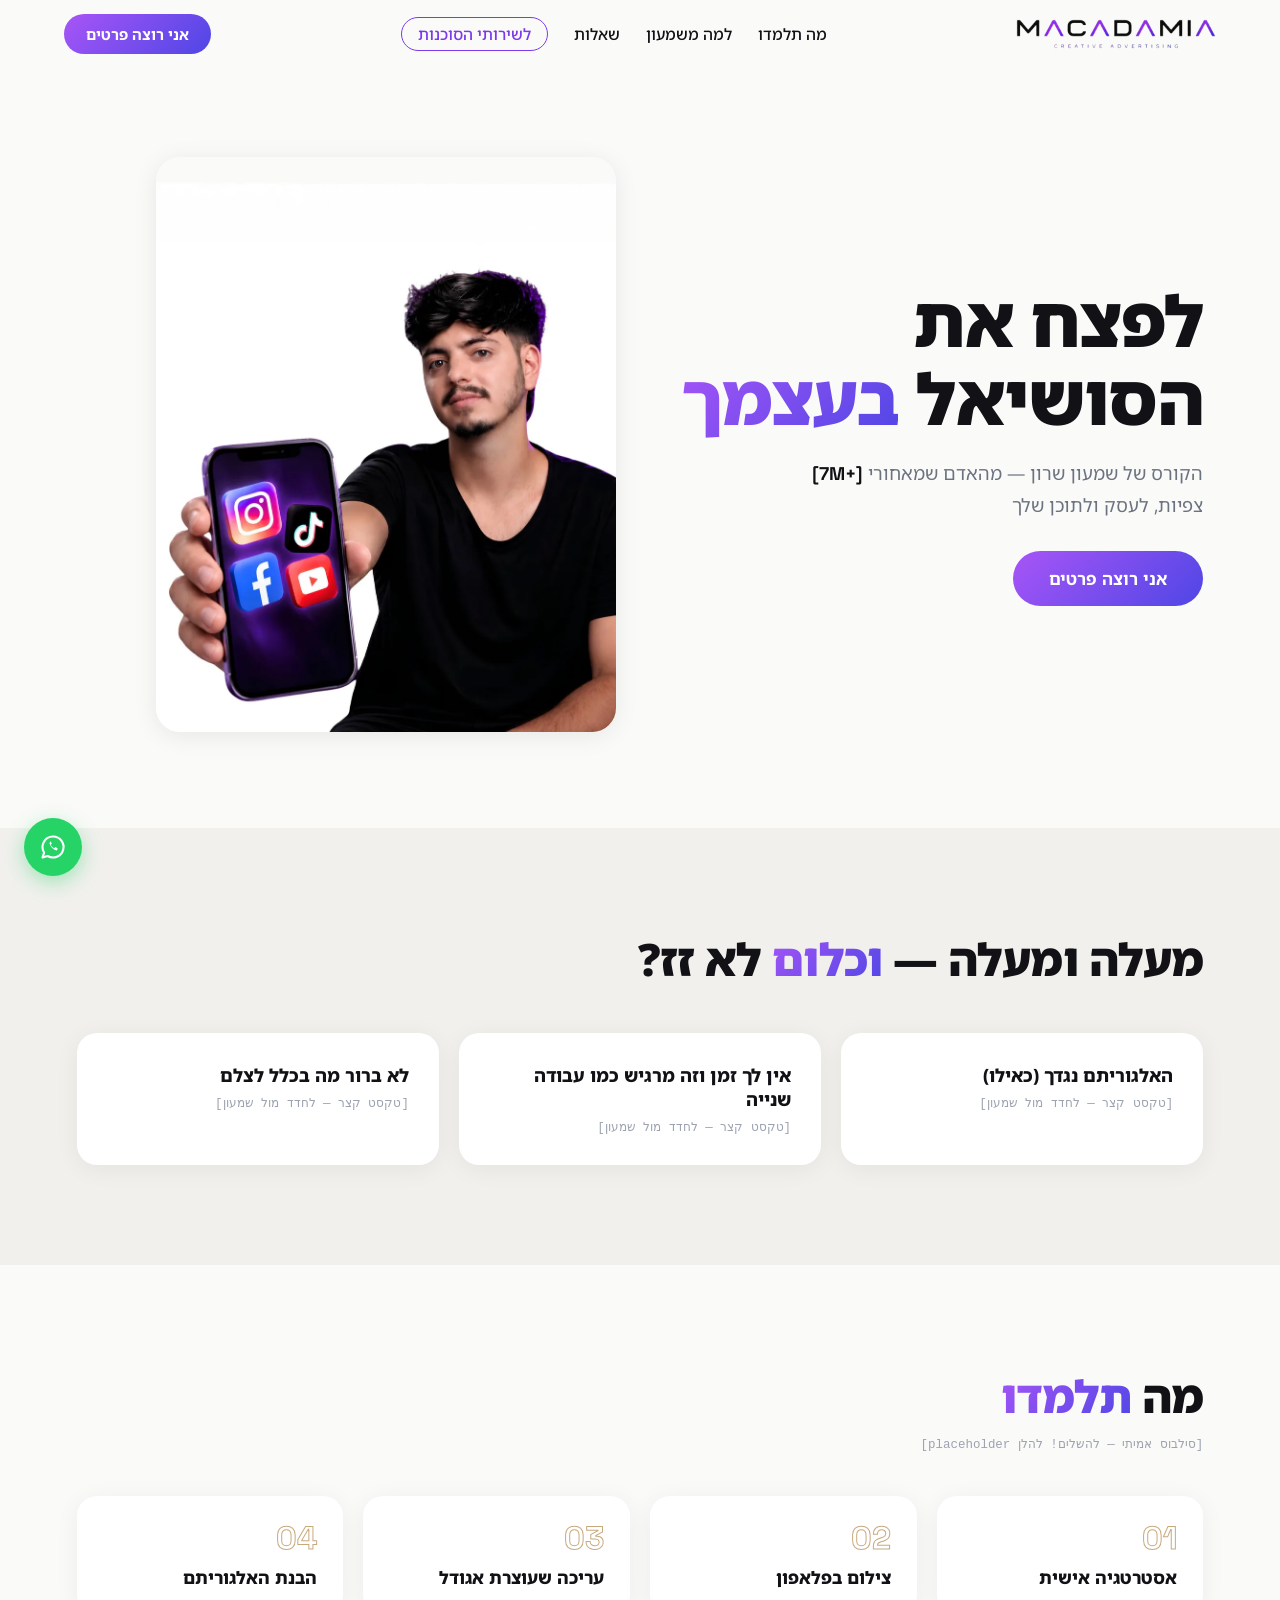
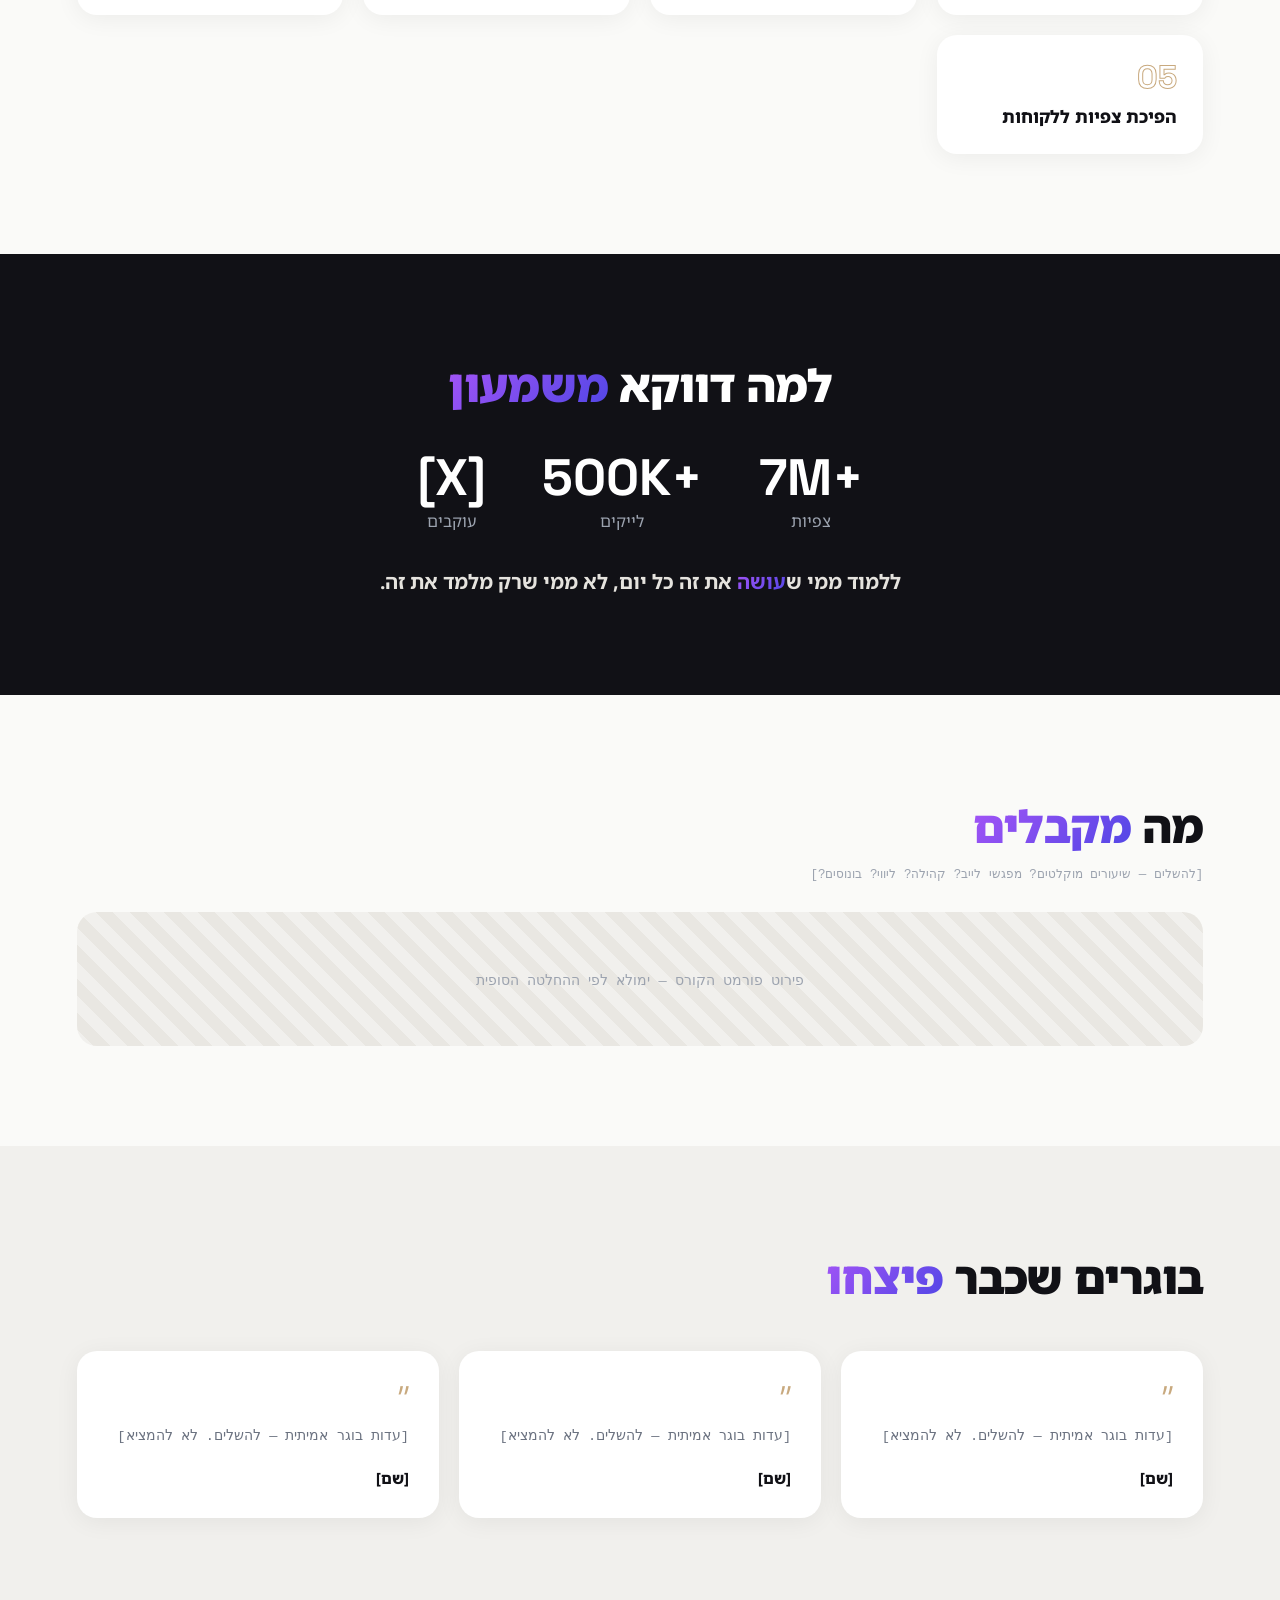
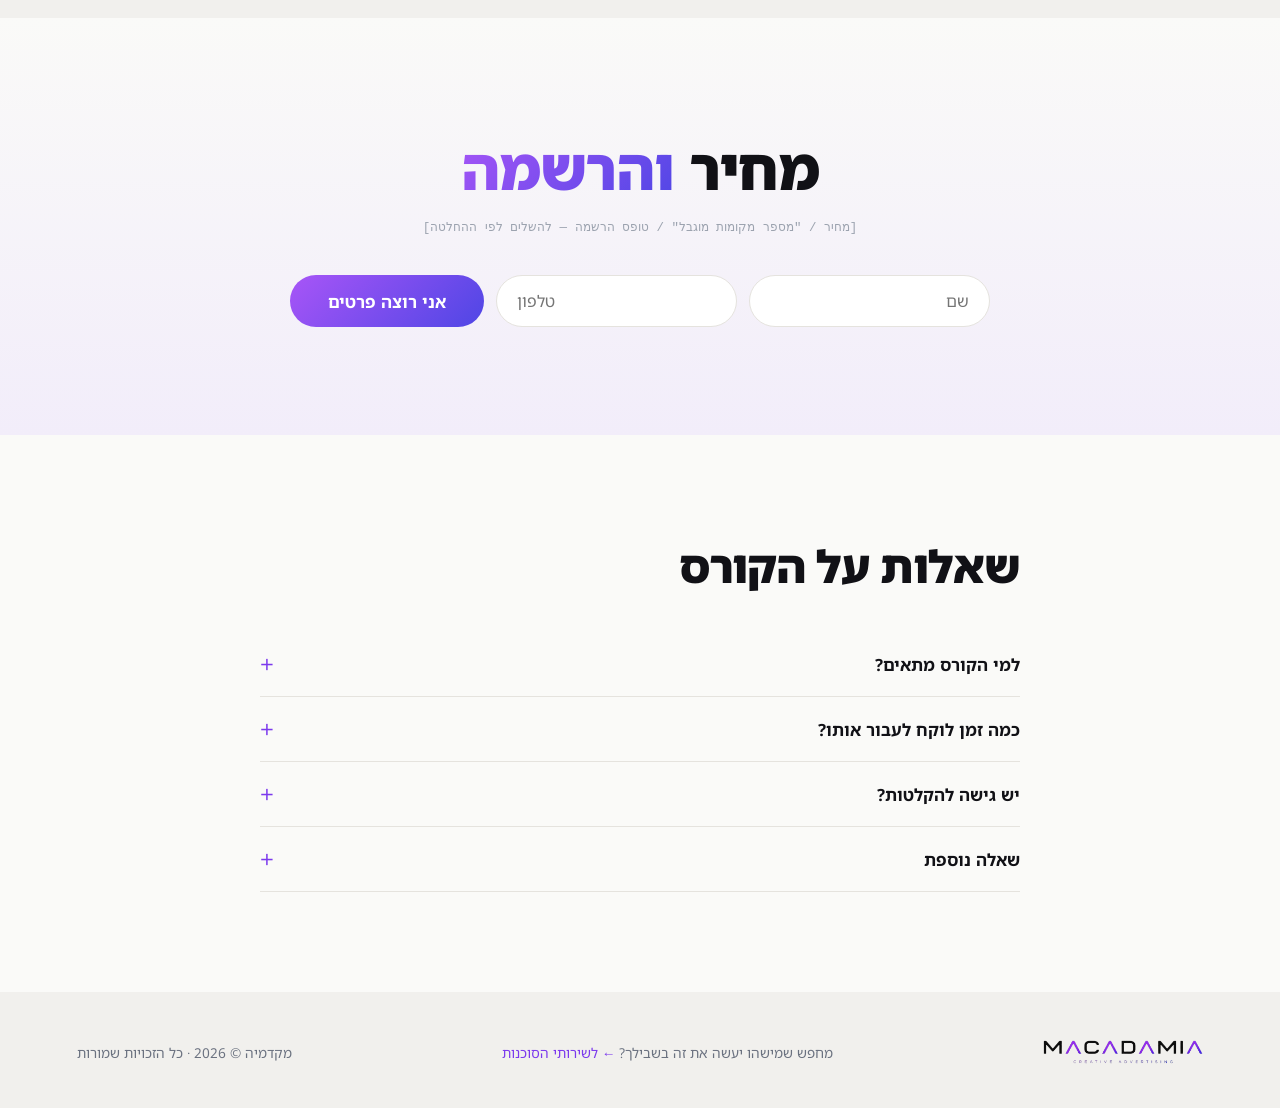
==== commit dd5aaaea: "Add Shimon photo and image-based reels support - Optimized shimon.webp (42KB, composited on site bac" ====
--- a/course.html
+++ b/course.html
@@ -45,9 +45,8 @@
     <p class="lead">הקורס של שמעון שרון — מהאדם שמאחורי <b class="num" style="color:var(--text-main)">[7M+]</b> צפיות, לעסק ולתוכן שלך</p>
     <a href="#register" class="btn btn-primary">אני רוצה פרטים</a>
   </div>
-  <div class="course-hero-photo ph-texture">
-    <!-- כשמגיעה תמונה: <img src="assets/shimon-2.jpg" alt="שמעון שרון"> -->
-    <span class="placeholder-note">shimon-2.jpg — תמונת שמעון גדולה</span>
+  <div class="course-hero-photo">
+    <img src="assets/shimon.webp" alt="שמעון שרון">
   </div>
 </section>
 
--- a/css/main.css
+++ b/css/main.css
@@ -460,7 +460,8 @@
   overflow: hidden;
 }
 
-.phone-screen video {
+.phone-screen video,
+.phone-screen img {
   position: absolute;
   inset: 0;
   width: 100%;
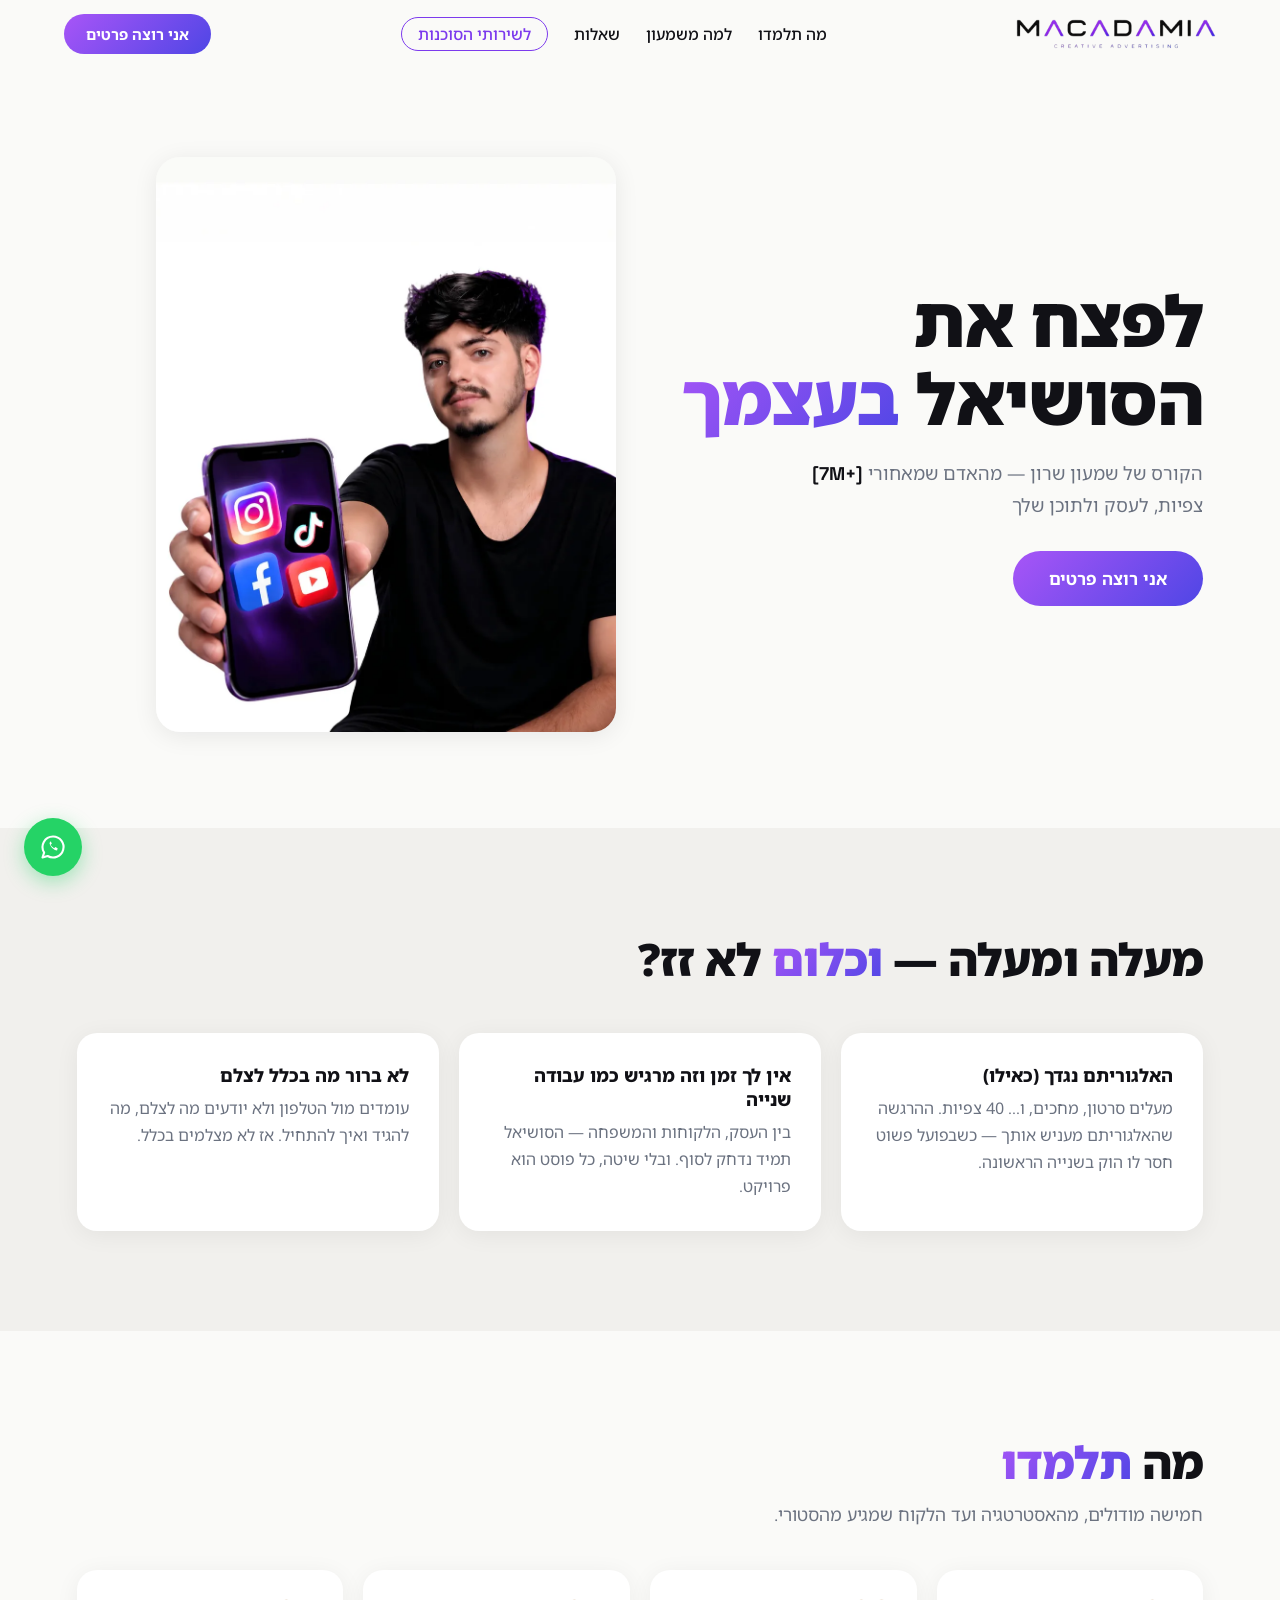
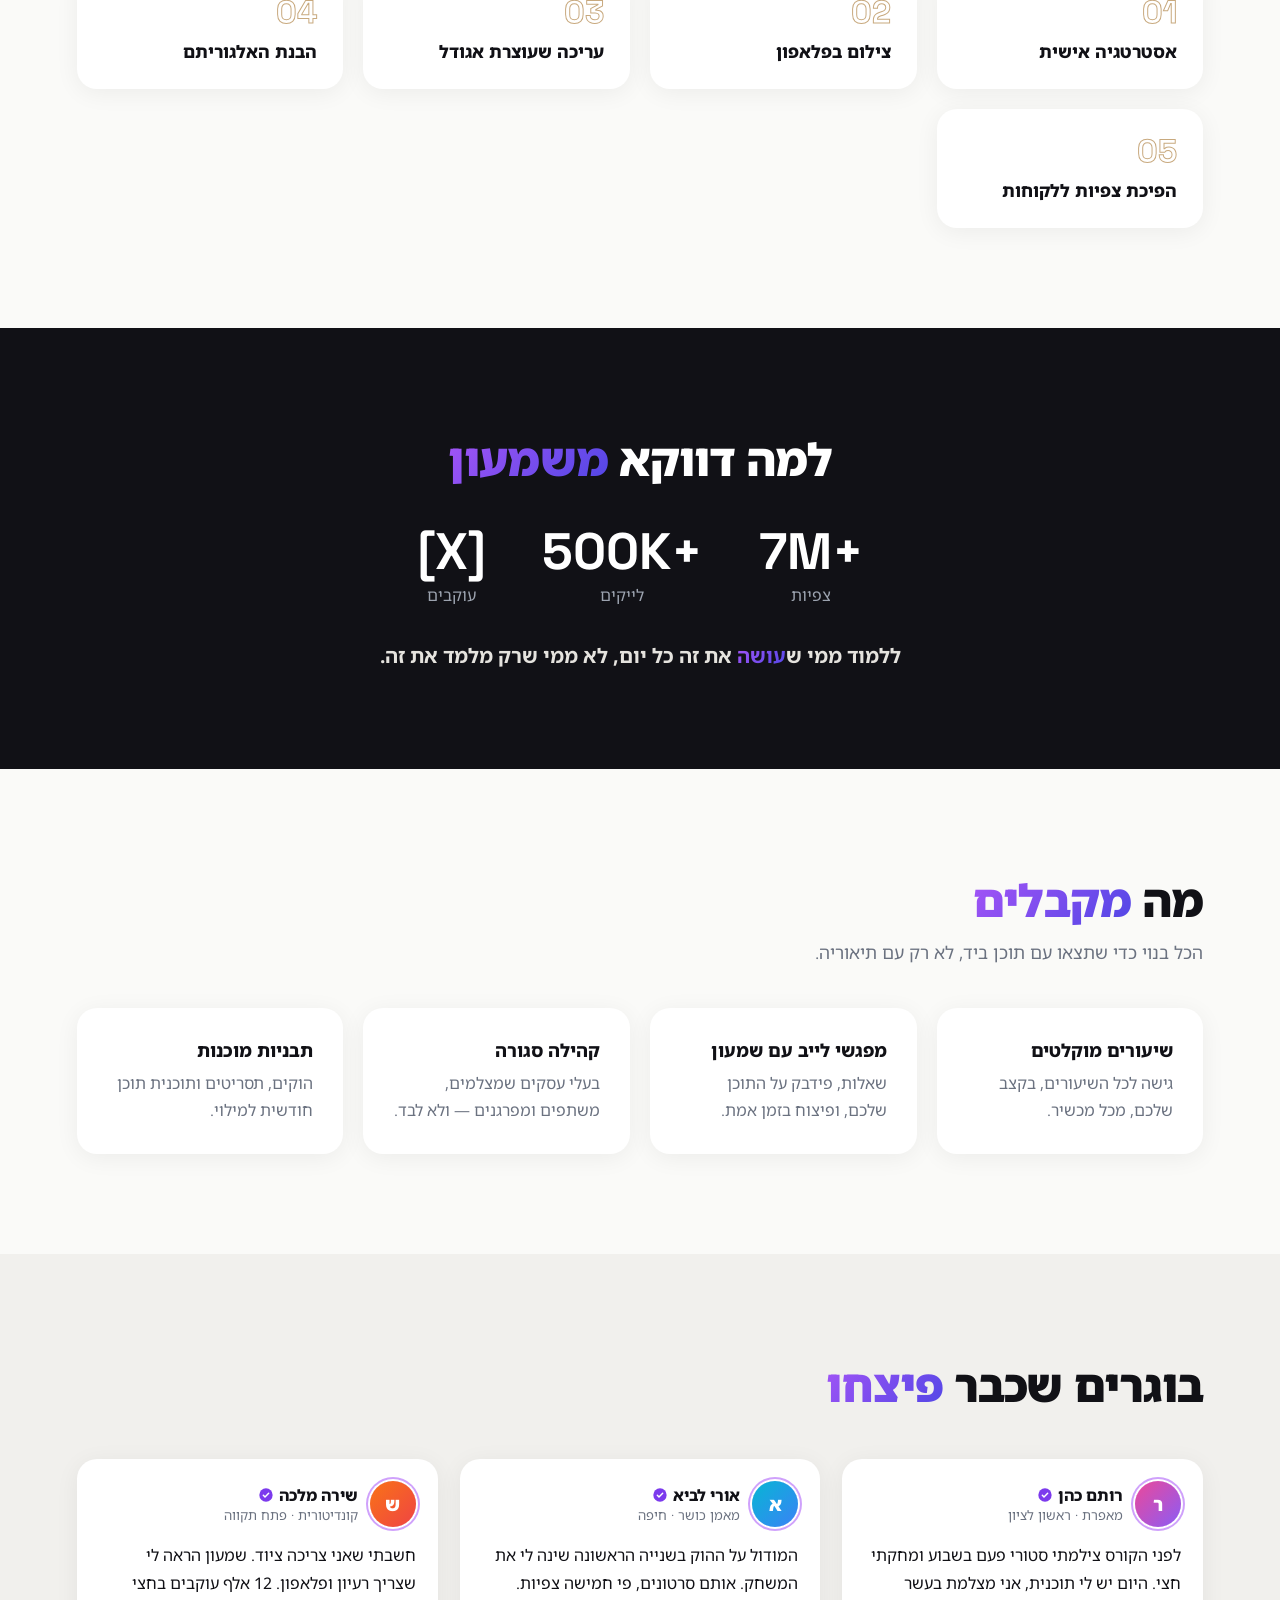
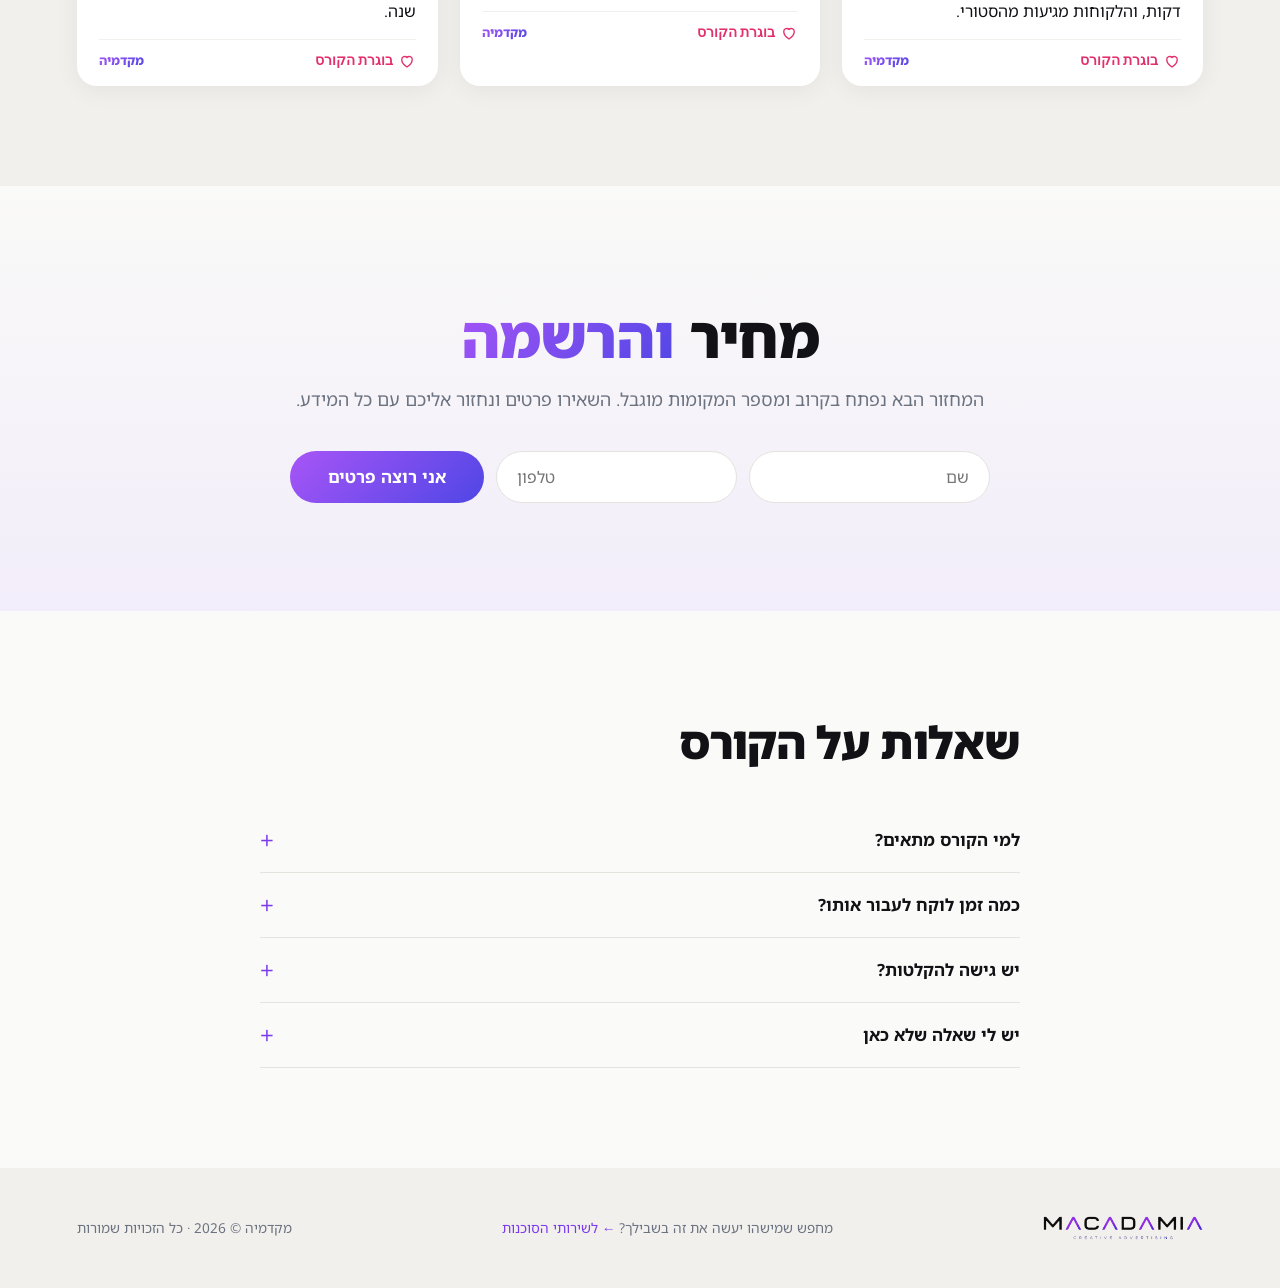
==== commit c0402541: "Client icon set everywhere, social-style testimonials, cleaned copy - Process stations use the clien" ====
--- a/course.html
+++ b/course.html
@@ -56,15 +56,15 @@
   <div class="cards-grid">
     <div class="simple-card" data-reveal data-delay="0">
       <h3>האלגוריתם נגדך (כאילו)</h3>
-      <p class="placeholder-note" style="margin:0">[טקסט קצר — לחדד מול שמעון]</p>
+      <p style="margin:0;color:var(--text-sub);line-height:1.7">מעלים סרטון, מחכים, ו… 40 צפיות. ההרגשה שהאלגוריתם מעניש אותך — כשבפועל פשוט חסר לו הוק בשנייה הראשונה.</p>
     </div>
     <div class="simple-card" data-reveal data-delay="100">
       <h3>אין לך זמן וזה מרגיש כמו עבודה שנייה</h3>
-      <p class="placeholder-note" style="margin:0">[טקסט קצר — לחדד מול שמעון]</p>
+      <p style="margin:0;color:var(--text-sub);line-height:1.7">בין העסק, הלקוחות והמשפחה — הסושיאל תמיד נדחק לסוף. ובלי שיטה, כל פוסט הוא פרויקט.</p>
     </div>
     <div class="simple-card" data-reveal data-delay="200">
       <h3>לא ברור מה בכלל לצלם</h3>
-      <p class="placeholder-note" style="margin:0">[טקסט קצר — לחדד מול שמעון]</p>
+      <p style="margin:0;color:var(--text-sub);line-height:1.7">עומדים מול הטלפון ולא יודעים מה לצלם, מה להגיד ואיך להתחיל. אז לא מצלמים בכלל.</p>
     </div>
   </div>
 </section>
@@ -72,7 +72,7 @@
 <!-- ===== מה תלמדו ===== -->
 <section id="syllabus" class="section">
   <h2>מה <span class="grad-text">תלמדו</span></h2>
-  <p class="placeholder-note" style="margin:0 0 44px">[סילבוס אמיתי — להשלים! להלן placeholder]</p>
+  <p class="section-sub">חמישה מודולים, מהאסטרטגיה ועד הלקוח שמגיע מהסטורי.</p>
   <div class="modules-grid">
     <div class="module-card" data-reveal data-delay="0">
       <div class="module-num">01</div>
@@ -111,38 +111,41 @@
 <!-- ===== מה מקבלים ===== -->
 <section class="section">
   <h2>מה <span class="grad-text">מקבלים</span></h2>
-  <p class="placeholder-note" style="margin:0 0 30px">[להשלים — שיעורים מוקלטים? מפגשי לייב? קהילה? ליווי? בונוסים?]</p>
-  <div class="ph-texture" style="border-radius:20px;padding:56px;text-align:center">
-    <span class="placeholder-note" style="font-size:0.85rem">פירוט פורמט הקורס — ימולא לפי ההחלטה הסופית</span>
+  <p class="section-sub">הכל בנוי כדי שתצאו עם תוכן ביד, לא רק עם תיאוריה.</p>
+  <div class="cards-grid">
+    <div class="simple-card" data-reveal data-delay="0"><h3>שיעורים מוקלטים</h3><p style="margin:0;color:var(--text-sub);line-height:1.7">גישה לכל השיעורים, בקצב שלכם, מכל מכשיר.</p></div>
+    <div class="simple-card" data-reveal data-delay="100"><h3>מפגשי לייב עם שמעון</h3><p style="margin:0;color:var(--text-sub);line-height:1.7">שאלות, פידבק על התוכן שלכם, ופיצוח בזמן אמת.</p></div>
+    <div class="simple-card" data-reveal data-delay="200"><h3>קהילה סגורה</h3><p style="margin:0;color:var(--text-sub);line-height:1.7">בעלי עסקים שמצלמים, משתפים ומפרגנים — ולא לבד.</p></div>
+    <div class="simple-card" data-reveal data-delay="300"><h3>תבניות מוכנות</h3><p style="margin:0;color:var(--text-sub);line-height:1.7">הוקים, תסריטים ותוכנית תוכן חודשית למילוי.</p></div>
   </div>
 </section>
 
 <!-- ===== עדויות בוגרים ===== -->
 <section class="section section-alt">
   <h2 style="margin-bottom:44px">בוגרים שכבר <span class="grad-text">פיצחו</span></h2>
-  <div class="testimonials-grid">
-    <div class="testimonial-card" data-reveal data-delay="0">
-      <div class="testimonial-quote-mark">”</div>
-      <blockquote class="placeholder-note" style="font-size:0.85rem">[עדות בוגר אמיתית — להשלים. לא להמציא]</blockquote>
-      <div class="testimonial-name">[שם]</div>
-    </div>
-    <div class="testimonial-card" data-reveal data-delay="100">
-      <div class="testimonial-quote-mark">”</div>
-      <blockquote class="placeholder-note" style="font-size:0.85rem">[עדות בוגר אמיתית — להשלים. לא להמציא]</blockquote>
-      <div class="testimonial-name">[שם]</div>
-    </div>
-    <div class="testimonial-card" data-reveal data-delay="200">
-      <div class="testimonial-quote-mark">”</div>
-      <blockquote class="placeholder-note" style="font-size:0.85rem">[עדות בוגר אמיתית — להשלים. לא להמציא]</blockquote>
-      <div class="testimonial-name">[שם]</div>
-    </div>
+  <div class="posts-grid">
+    <article class="post-card" data-reveal data-delay="0">
+      <header class="post-head"><div class="post-avatar" style="background:linear-gradient(135deg,#EC4899,#8B5CF6)">ר</div><div class="post-who"><div class="post-name">רותם כהן <svg class="post-verified" viewBox="0 0 24 24" width="16" height="16"><circle cx="12" cy="12" r="10" fill="#7C3AED"/><path d="M8 12.5l2.5 2.5L16 9.5" fill="none" stroke="#fff" stroke-width="2.2" stroke-linecap="round" stroke-linejoin="round"/></svg></div><div class="post-biz">מאפרת · ראשון לציון</div></div></header>
+      <blockquote class="post-quote">לפני הקורס צילמתי סטורי פעם בשבוע ומחקתי חצי. היום יש לי תוכנית, אני מצלמת בעשר דקות, והלקוחות מגיעות מהסטורי.</blockquote>
+      <footer class="post-foot"><span class="post-act post-like"><svg viewBox="0 0 24 24" width="18" height="18"><path d="M12 20s-7-4.4-7-10a4 4 0 0 1 7-2.6A4 4 0 0 1 19 10c0 5.6-7 10-7 10z" fill="none" stroke="currentColor" stroke-width="1.8" stroke-linejoin="round"/></svg><b>בוגרת הקורס</b></span><span class="post-src">מקדמיה</span></footer>
+    </article>
+    <article class="post-card" data-reveal data-delay="100">
+      <header class="post-head"><div class="post-avatar" style="background:linear-gradient(135deg,#06B6D4,#3B82F6)">א</div><div class="post-who"><div class="post-name">אורי לביא <svg class="post-verified" viewBox="0 0 24 24" width="16" height="16"><circle cx="12" cy="12" r="10" fill="#7C3AED"/><path d="M8 12.5l2.5 2.5L16 9.5" fill="none" stroke="#fff" stroke-width="2.2" stroke-linecap="round" stroke-linejoin="round"/></svg></div><div class="post-biz">מאמן כושר · חיפה</div></div></header>
+      <blockquote class="post-quote">המודול על ההוק בשנייה הראשונה שינה לי את המשחק. אותם סרטונים, פי חמישה צפיות.</blockquote>
+      <footer class="post-foot"><span class="post-act post-like"><svg viewBox="0 0 24 24" width="18" height="18"><path d="M12 20s-7-4.4-7-10a4 4 0 0 1 7-2.6A4 4 0 0 1 19 10c0 5.6-7 10-7 10z" fill="none" stroke="currentColor" stroke-width="1.8" stroke-linejoin="round"/></svg><b>בוגרת הקורס</b></span><span class="post-src">מקדמיה</span></footer>
+    </article>
+    <article class="post-card" data-reveal data-delay="200">
+      <header class="post-head"><div class="post-avatar" style="background:linear-gradient(135deg,#F97316,#EF4444)">ש</div><div class="post-who"><div class="post-name">שירה מלכה <svg class="post-verified" viewBox="0 0 24 24" width="16" height="16"><circle cx="12" cy="12" r="10" fill="#7C3AED"/><path d="M8 12.5l2.5 2.5L16 9.5" fill="none" stroke="#fff" stroke-width="2.2" stroke-linecap="round" stroke-linejoin="round"/></svg></div><div class="post-biz">קונדיטורית · פתח תקווה</div></div></header>
+      <blockquote class="post-quote">חשבתי שאני צריכה ציוד. שמעון הראה לי שצריך רעיון ופלאפון. 12 אלף עוקבים בחצי שנה.</blockquote>
+      <footer class="post-foot"><span class="post-act post-like"><svg viewBox="0 0 24 24" width="18" height="18"><path d="M12 20s-7-4.4-7-10a4 4 0 0 1 7-2.6A4 4 0 0 1 19 10c0 5.6-7 10-7 10z" fill="none" stroke="currentColor" stroke-width="1.8" stroke-linejoin="round"/></svg><b>בוגרת הקורס</b></span><span class="post-src">מקדמיה</span></footer>
+    </article>
   </div>
 </section>
 
 <!-- ===== מחיר והרשמה ===== -->
 <section id="register" class="contact-section">
   <h2 style="font-size:clamp(2.2rem,4.5vw,3.6rem)">מחיר <span class="grad-text">והרשמה</span></h2>
-  <p class="placeholder-note" style="margin:0 0 40px">[מחיר / "מספר מקומות מוגבל" / טופס הרשמה — להשלים לפי ההחלטה]</p>
+  <p class="lead" style="color:var(--text-sub);font-size:1.12rem;margin:0 0 40px">המחזור הבא נפתח בקרוב ומספר המקומות מוגבל. השאירו פרטים ונחזור אליכם עם כל המידע.</p>
   <div>
     <form data-lead-form class="contact-form" style="max-width:700px">
       <input required name="name" placeholder="שם" autocomplete="name">
@@ -162,19 +165,19 @@
     <h2 style="margin-bottom:36px">שאלות על הקורס</h2>
     <div class="faq-item">
       <button class="faq-q"><span>למי הקורס מתאים?</span><span class="faq-icon">+</span></button>
-      <div class="faq-a"><div><p class="placeholder-note">[להשלים]</p></div></div>
+      <div class="faq-a"><div><p>לבעלי עסקים קטנים ובינוניים, יוצרים בתחילת הדרך, וכל מי שרוצה להפסיק "לזרוק סרטונים" ולהתחיל לעבוד בשיטה. לא צריך ניסיון בצילום.</p></div></div>
     </div>
     <div class="faq-item">
       <button class="faq-q"><span>כמה זמן לוקח לעבור אותו?</span><span class="faq-icon">+</span></button>
-      <div class="faq-a"><div><p class="placeholder-note">[להשלים]</p></div></div>
+      <div class="faq-a"><div><p>חמישה מודולים, כ-8 שעות תוכן. אפשר לסיים בשבועיים אינטנסיביים או בקצב של מודול בשבוע — הגישה לא פגה.</p></div></div>
     </div>
     <div class="faq-item">
       <button class="faq-q"><span>יש גישה להקלטות?</span><span class="faq-icon">+</span></button>
-      <div class="faq-a"><div><p class="placeholder-note">[להשלים]</p></div></div>
-    </div>
-    <div class="faq-item">
-      <button class="faq-q"><span>שאלה נוספת</span><span class="faq-icon">+</span></button>
-      <div class="faq-a"><div><p class="placeholder-note">[להשלים]</p></div></div>
+      <div class="faq-a"><div><p>כן. כל השיעורים מוקלטים וזמינים לצפייה חוזרת, וגם הקלטות המפגשים החיים נשמרות בקהילה.</p></div></div>
+    </div>
+    <div class="faq-item">
+      <button class="faq-q"><span>יש לי שאלה שלא כאן</span><span class="faq-icon">+</span></button>
+      <div class="faq-a"><div><p>שאלות נוספות? כתבו לנו בוואטסאפ ונענה על הכל לפני ההרשמה.</p></div></div>
     </div>
   </div>
 </section>
--- a/css/main.css
+++ b/css/main.css
@@ -31,7 +31,7 @@
   font-family: var(--font-hebrew);
   background: var(--bg-main);
   color: var(--text-main);
-  overflow-x: hidden;
+  overflow-x: clip; /* clip ולא hidden — hidden שובר position:sticky */
 }
 
 a { color: var(--primary); text-decoration: none; }
@@ -346,6 +346,19 @@
   font-size: 0.65rem;
   color: var(--text-sub);
 }
+.client-logo-text {
+  width: auto;
+  padding: 0 22px;
+  background: none;
+  font-weight: 800;
+  font-size: 1rem;
+  color: #A8A5A0;
+  letter-spacing: 0.01em;
+  white-space: nowrap;
+  transition: color 0.3s;
+}
+.client-logo-text:hover { color: var(--primary); }
+
 /* כשמחליפים ללוגואים אמיתיים: <img class="client-logo-img"> */
 .client-logo-img {
   height: 40px;
@@ -397,6 +410,12 @@
   box-shadow: 0 8px 20px rgba(124, 58, 237, 0.12);
 }
 
+.service-icon img {
+  width: 40px;
+  height: 40px;
+  display: block;
+}
+
 .service-card h3 {
   font-size: 1.15rem;
   font-weight: 800;
@@ -412,34 +431,71 @@
   transform: translateZ(14px);
 }
 
-/* ---------- עבודות + טלפונים צפים ---------- */
-
-.work-section { position: relative; }
-
-.work-inner {
+/* ---------- עבודות + טלפונים מרחפים ---------- */
+
+.work-section { position: relative; z-index: 3; } /* מעל הסקשן הכהה — הטלפונים זולגים אליו בעדינות */
+
+/* במה בגובה מסך: הטלפונים מוחלטים בתוכה ונחתכים בגבולותיה; בלי sticky — הגלילה זורמת */
+.work-stage {
   position: relative;
-  min-height: 150vh;
-  display: flex;
-  flex-direction: column;
+  min-height: 100vh;
+  overflow: visible;
+  display: flex;
   align-items: center;
   justify-content: center;
-  text-align: center;
-  padding: 80px 6vw;
+  padding: 90px 6vw;
 }
 
 .work-center {
   position: relative;
   z-index: 2;
-  max-width: 560px;
+  max-width: 720px;
   width: 100%;
   min-width: 0;
+  text-align: center;
+}
+
+/* הילה רכה מאחורי הטקסט כדי שיישאר קריא מעל הטלפונים */
+.work-center::before {
+  content: '';
+  position: absolute;
+  inset: -12% -18%;
+  z-index: -1;
+  background: radial-gradient(ellipse at center, rgba(241, 240, 237, 0.96) 35%, rgba(241, 240, 237, 0) 72%);
+}
+
+/* גודל הטלפונים יחסי לרוחב המסך — לא חופפים בטאבלט/לפטופ */
+.floating-phone { width: clamp(96px, 11vw, 185px); }
+.ph-r2, .ph-l2 { width: clamp(84px, 9.5vw, 160px); }
+.ph-r3, .ph-l3 { width: clamp(80px, 9vw, 150px); }
+
+.work-kicker {
+  color: var(--primary);
+  font-weight: 700;
+  font-size: 0.95rem;
+  letter-spacing: 0.06em;
+  margin: 0 0 14px;
+}
+
+.work-punch {
+  font-size: clamp(1.75rem, 3.2vw, 2.8rem);
+  font-weight: 900;
+  margin: 0 0 16px;
+  line-height: 1.18;
+}
+
+.work-sub {
+  color: var(--text-sub);
+  font-size: 1.12rem;
+  line-height: 1.7;
+  margin: 0 0 30px;
 }
 
 .floating-phone {
-  position: fixed;
-  z-index: 60;
+  position: absolute;
+  z-index: 1;
   pointer-events: none;
-  opacity: 0;
+  will-change: transform;
 }
 
 .phone-frame {
@@ -639,10 +695,77 @@
   transition: background 0.4s, color 0.4s, box-shadow 0.4s;
 }
 
+.step-badge img {
+  width: 34px;
+  height: 34px;
+  display: block;
+  filter: grayscale(1);
+  opacity: 0.4;
+  transform: rotate(-30deg) scale(0.7);
+  transition: transform 0.55s cubic-bezier(0.2, 0.8, 0.2, 1), filter 0.4s, opacity 0.4s;
+}
 .step-badge.on {
+  background: #fff;
+  box-shadow: 0 0 0 3px rgba(124, 58, 237, 0.85), 0 12px 28px rgba(124, 58, 237, 0.28);
+  animation: badgePop 0.45s ease-out;
+}
+.step-badge.on img { filter: none; opacity: 1; transform: none; }
+
+@keyframes badgePop {
+  0% { transform: scale(1); }
+  45% { transform: scale(1.18); }
+  100% { transform: scale(1); }
+}
+
+/* כניסת שלבי התהליך: הטקסט מחליק מהצד שלו עם blur שמתבהר, בסטאגר; האייקון "נפצח" פנימה (רק כש-JS פעיל) */
+.process-animate .step-content {
+  --from: 40px;
+  opacity: 0;
+  filter: blur(6px);
+  transform: translateX(var(--from));
+  transition: opacity 0.7s cubic-bezier(0.2, 0.8, 0.2, 1), transform 0.7s cubic-bezier(0.2, 0.8, 0.2, 1), filter 0.7s;
+}
+.process-animate .step-content:last-child { --from: -40px; } /* תוכן בצד שמאל נכנס משמאל */
+
+.process-animate .step-content > * {
+  opacity: 0;
+  transform: translateY(12px);
+  transition: opacity 0.5s ease-out, transform 0.5s cubic-bezier(0.2, 0.8, 0.2, 1);
+}
+.process-animate .step-content > :nth-child(1) { transition-delay: 0.12s; }
+.process-animate .step-content > :nth-child(2) { transition-delay: 0.22s; }
+.process-animate .step-content > :nth-child(3) { transition-delay: 0.34s; }
+
+.process-animate .process-step.lit .step-content,
+.process-animate .process-step.lit .step-content > * {
+  opacity: 1;
+  transform: none;
+  filter: none;
+}
+
+/* קו קטן שנמתח ליד המספר */
+.step-num { display: flex; align-items: center; gap: 8px; }
+.step-num::after {
+  content: '';
+  height: 2px;
+  width: 0;
+  border-radius: 2px;
   background: var(--grad);
-  color: #fff;
-  box-shadow: 0 8px 24px rgba(124, 58, 237, 0.35);
+  transition: width 0.6s cubic-bezier(0.2, 0.8, 0.2, 1) 0.3s;
+}
+.process-step.lit .step-num::after { width: 28px; }
+
+.step-badge::after {
+  content: '';
+  position: absolute;
+  inset: 0;
+  border-radius: 50%;
+  opacity: 0;
+}
+.step-badge.on::after { animation: badgeRing 0.9s ease-out; }
+@keyframes badgeRing {
+  0% { box-shadow: 0 0 0 0 rgba(124, 58, 237, 0.45); opacity: 1; }
+  100% { box-shadow: 0 0 0 26px rgba(124, 58, 237, 0); opacity: 0; }
 }
 
 /* ---------- חבילות ---------- */
@@ -662,6 +785,55 @@
   display: flex;
   flex-direction: column;
 }
+
+.plan-card { position: relative; transition: transform 0.35s cubic-bezier(0.2, 0.8, 0.2, 1), box-shadow 0.35s; }
+.plan-card:hover { transform: translateY(-6px); box-shadow: 0 22px 50px rgba(124, 58, 237, 0.16); }
+.plan-featured:hover { transform: translateY(-16px); }
+
+.plan-nut {
+  position: absolute;
+  top: 24px;
+  left: 24px;
+  width: 56px;
+  height: 56px;
+}
+.plan-nut img { width: 56px; height: 56px; display: block; position: relative; z-index: 1; transform-origin: 50% 70%; }
+.plan-crack {
+  position: absolute;
+  inset: -10px;
+  border-radius: 50%;
+  pointer-events: none;
+  opacity: 0;
+  background:
+    radial-gradient(circle, #A855F7 0 3px, transparent 3.5px) 8% 12% / 8px 8px no-repeat,
+    radial-gradient(circle, #4F46E5 0 2.5px, transparent 3px) 88% 18% / 7px 7px no-repeat,
+    radial-gradient(circle, #C8A97E 0 3px, transparent 3.5px) 14% 86% / 8px 8px no-repeat,
+    radial-gradient(circle, #A855F7 0 2.5px, transparent 3px) 84% 82% / 7px 7px no-repeat,
+    radial-gradient(circle, #4F46E5 0 2px, transparent 2.5px) 50% 0 / 6px 6px no-repeat;
+}
+/* בהובר: האגוז "מקבל מכה" ומתנדנד, ניצוצות פורצים סביבו */
+.plan-card:hover .plan-nut img { animation: nutCrack 0.75s cubic-bezier(0.3, 1.4, 0.5, 1); }
+.plan-card:hover .plan-crack { animation: crackBurst 0.75s ease-out; }
+@keyframes nutCrack {
+  0% { transform: rotate(0) scale(1); }
+  18% { transform: rotate(-12deg) scale(1.08); }
+  38% { transform: rotate(9deg) scale(1.12); }
+  58% { transform: rotate(-5deg) scale(1.06); }
+  78% { transform: rotate(2deg) scale(1.02); }
+  100% { transform: rotate(0) scale(1); }
+}
+@keyframes crackBurst {
+  0% { opacity: 0; transform: scale(0.4); }
+  30% { opacity: 1; }
+  100% { opacity: 0; transform: scale(1.5); }
+}
+/* הנקודות ברשימה "נדלקות" אחת-אחת בהובר */
+.plan-card ul li::before { display: inline-block; transition: transform 0.25s; }
+.plan-card:hover ul li:nth-child(1)::before { animation: dotPop 0.4s 0.05s; }
+.plan-card:hover ul li:nth-child(2)::before { animation: dotPop 0.4s 0.15s; }
+.plan-card:hover ul li:nth-child(3)::before { animation: dotPop 0.4s 0.25s; }
+.plan-card:hover ul li:nth-child(4)::before { animation: dotPop 0.4s 0.35s; }
+@keyframes dotPop { 50% { transform: scale(1.9); } }
 
 .plan-card h3 { font-size: 1.35rem; font-weight: 900; margin: 0 0 4px; }
 
@@ -722,18 +894,6 @@
   align-items: center;
 }
 
-.about-photo {
-  aspect-ratio: 4 / 5;
-  max-width: 440px;
-  border-radius: 24px;
-  box-shadow: 0 4px 24px rgba(17, 17, 22, 0.08);
-  display: flex;
-  align-items: center;
-  justify-content: center;
-  overflow: hidden;
-}
-.about-photo img { width: 100%; height: 100%; object-fit: cover; }
-
 .about-section h3 { font-size: 1.2rem; font-weight: 800; margin: 0 0 16px; }
 
 .about-section .bio {
@@ -741,6 +901,60 @@
   font-size: 1.08rem;
   line-height: 1.8;
   margin: 0 0 26px;
+}
+
+/* במה תלת-ממדית: עיגול גרדיאנט מאחור, שמעון (cutout) "יוצא" מתוכו החוצה */
+.about-stage {
+  position: relative;
+  width: min(440px, 100%);
+  aspect-ratio: 1;
+  margin: 0 auto;
+}
+
+/* עיגול בולט (סגול-לבנדר) שנמס כלפי מטה; שמעון קטן יותר ויוצא ממנו מעט. בלי פרלקסת עכבר. */
+.about-circle {
+  position: absolute;
+  left: 50%;
+  bottom: 0;
+  width: 92%;
+  aspect-ratio: 1;
+  border-radius: 50%;
+  background: radial-gradient(circle at 50% 28%, #E9DDFF 0%, #D6C3FF 50%, #C7ADFF 100%);
+  box-shadow: 0 30px 70px rgba(124, 58, 237, 0.22);
+  -webkit-mask-image: linear-gradient(to top, transparent 0, #000 34%);
+  mask-image: linear-gradient(to top, transparent 0, #000 34%);
+  transform: translateX(-50%);
+  transition: transform 0.8s cubic-bezier(0.2, 0.8, 0.2, 1), opacity 0.6s;
+}
+
+.about-person {
+  position: absolute;
+  bottom: 3%;
+  left: 50%;
+  width: 84%;
+  max-width: none;
+  transform: translateX(-50%);
+  filter: drop-shadow(0 20px 30px rgba(17, 17, 22, 0.2));
+  /* הגוף "נמס" בתחתית לתוך העיגול במקום קו חיתוך ישר */
+  -webkit-mask-image: linear-gradient(to top, transparent 0, #000 22%);
+  mask-image: linear-gradient(to top, transparent 0, #000 22%);
+  transition: transform 0.9s cubic-bezier(0.2, 0.8, 0.2, 1) 0.25s, opacity 0.6s 0.25s;
+}
+
+/* כניסה: העיגול מתנפח, ואז שמעון עולה מתוכו */
+.about-stage:not(.revealed) .about-circle { transform: translate(-50%, 0) scale(0.55); opacity: 0; }
+.about-stage:not(.revealed) .about-person {
+  position: absolute;
+  bottom: 3%;
+  left: 50%;
+  width: 84%;
+  max-width: none;
+  transform: translateX(-50%);
+  filter: drop-shadow(0 20px 30px rgba(17, 17, 22, 0.2));
+  /* הגוף "נמס" בתחתית לתוך העיגול במקום קו חיתוך ישר */
+  -webkit-mask-image: linear-gradient(to top, transparent 0, #000 22%);
+  mask-image: linear-gradient(to top, transparent 0, #000 22%);
+  transition: transform 0.9s cubic-bezier(0.2, 0.8, 0.2, 1) 0.25s, opacity 0.6s 0.25s;
 }
 
 .about-reel {
@@ -762,36 +976,87 @@
   font-size: 0.95rem;
 }
 
-/* ---------- המלצות ---------- */
-
-.testimonials-grid {
+/* ---------- המלצות — פוסטים ברשת ---------- */
+
+.posts-grid {
   display: grid;
-  grid-template-columns: repeat(auto-fit, minmax(260px, 1fr));
-  gap: 20px;
-}
-
-.testimonial-card {
+  grid-template-columns: repeat(auto-fit, minmax(280px, 1fr));
+  gap: 22px;
+}
+
+.post-card {
   background: #fff;
   border-radius: 20px;
   box-shadow: var(--card-shadow);
-  padding: 30px;
-}
-
-.testimonial-quote-mark {
-  font-size: 2rem;
-  color: var(--accent-nut);
-  line-height: 1;
-  margin-bottom: 12px;
-}
-
-.testimonial-card blockquote {
-  margin: 0 0 20px;
-  color: var(--text-sub);
-  line-height: 1.7;
-}
-
-.testimonial-name { font-weight: 800; font-size: 0.95rem; }
-.testimonial-biz { color: var(--text-sub); font-size: 0.85rem; }
+  padding: 22px 22px 16px;
+  display: flex;
+  flex-direction: column;
+  gap: 14px;
+  transition: transform 0.3s, box-shadow 0.3s;
+}
+.post-card:hover { transform: translateY(-4px); box-shadow: 0 16px 40px rgba(17, 17, 22, 0.1); }
+
+.post-head { display: flex; align-items: center; gap: 12px; }
+.post-avatar {
+  width: 46px; height: 46px;
+  border-radius: 50%;
+  color: #fff;
+  font-weight: 900;
+  font-size: 1.15rem;
+  display: flex; align-items: center; justify-content: center;
+  flex-shrink: 0;
+  box-shadow: 0 0 0 2px #fff, 0 0 0 4px rgba(168, 85, 247, 0.55); /* טבעת "סטורי" */
+}
+.post-who { flex: 1; min-width: 0; }
+.post-name { font-weight: 800; font-size: 0.98rem; display: flex; align-items: center; gap: 5px; }
+.post-verified { flex-shrink: 0; }
+.post-biz { color: var(--text-sub); font-size: 0.82rem; }
+.post-time { color: #9CA3AF; font-size: 0.75rem; white-space: nowrap; }
+
+.post-quote {
+  margin: 0;
+  font-size: 1rem;
+  line-height: 1.75;
+  color: var(--text-main);
+}
+
+.post-foot {
+  display: flex;
+  align-items: center;
+  gap: 18px;
+  padding-top: 12px;
+  border-top: 1px solid #F1F0ED;
+  color: var(--text-sub);
+  font-size: 0.85rem;
+}
+.post-act { display: inline-flex; align-items: center; gap: 5px; }
+.post-act b { font-family: var(--font-latin); font-weight: 700; }
+.post-like { color: #E1306C; }
+.post-src {
+  margin-right: auto;
+  font-weight: 800;
+  font-size: 0.78rem;
+  background: var(--grad);
+  -webkit-background-clip: text;
+  background-clip: text;
+  color: transparent;
+}
+
+/* לינקים חברתיים כ-pills */
+.social-pills { display: flex; flex-wrap: wrap; gap: 10px; }
+.social-pill {
+  display: inline-flex;
+  align-items: center;
+  gap: 8px;
+  padding: 10px 16px;
+  border: 1.5px solid rgba(124, 58, 237, 0.3);
+  border-radius: 999px;
+  color: var(--primary);
+  font-weight: 700;
+  font-size: 0.92rem;
+  transition: background 0.2s, color 0.2s, border-color 0.2s;
+}
+.social-pill:hover { background: var(--primary); color: #fff; border-color: var(--primary); }
 
 /* ---------- FAQ ---------- */
 
@@ -1097,8 +1362,39 @@
   .hamburger { display: flex; }
 
   .floating-phone { display: none; }
-  .work-inner { min-height: 0; padding: 90px 6vw; }
+  .work-stage { min-height: 0; padding: 90px 6vw; overflow: visible; }
+  .work-center::before { display: none; }
   .reel-carousel { display: flex; }
+
+  /* הירו במובייל: הטקסט למעלה, הסרטון (האגוז + האייקונים) בחצי התחתון, עם מעבר רך ביניהם */
+  .hero { min-height: 0; height: 100svh; }
+  .hero-video {
+    top: auto;
+    bottom: 0;
+    height: 56%;
+    object-position: 40% 60%;
+  }
+  .hero::after {
+    content: '';
+    position: absolute;
+    left: 0; right: 0;
+    top: 44%;
+    height: 22%;
+    background: linear-gradient(to bottom, var(--bg-main), rgba(250, 250, 248, 0));
+    z-index: 1;
+    pointer-events: none;
+  }
+  .hero-content { align-items: flex-start; padding: 96px 6vw 0; }
+  .hero-text p.lead { font-size: 1.05rem; margin-bottom: 22px; }
+  .hero-ctas { gap: 10px; margin-bottom: 20px; }
+  .hero-ctas .btn { padding: 13px 26px; font-size: 0.98rem; }
+  .trust-row { font-size: 0.88rem; gap: 6px 16px; }
+  .trust-row b { font-size: 1.05rem; }
+
+  /* אנימציית התהליך במובייל: כניסה מלמטה (הזזה אופקית גלשה מהמסך) */
+  .process-animate .step-content { --from: 0; transform: translateY(18px); }
+  .about-stage { width: min(340px, 86vw); }
+  .post-time { display: none; }
 
   .process-line, .process-fill { right: 27px; transform: none; }
   .process-step {
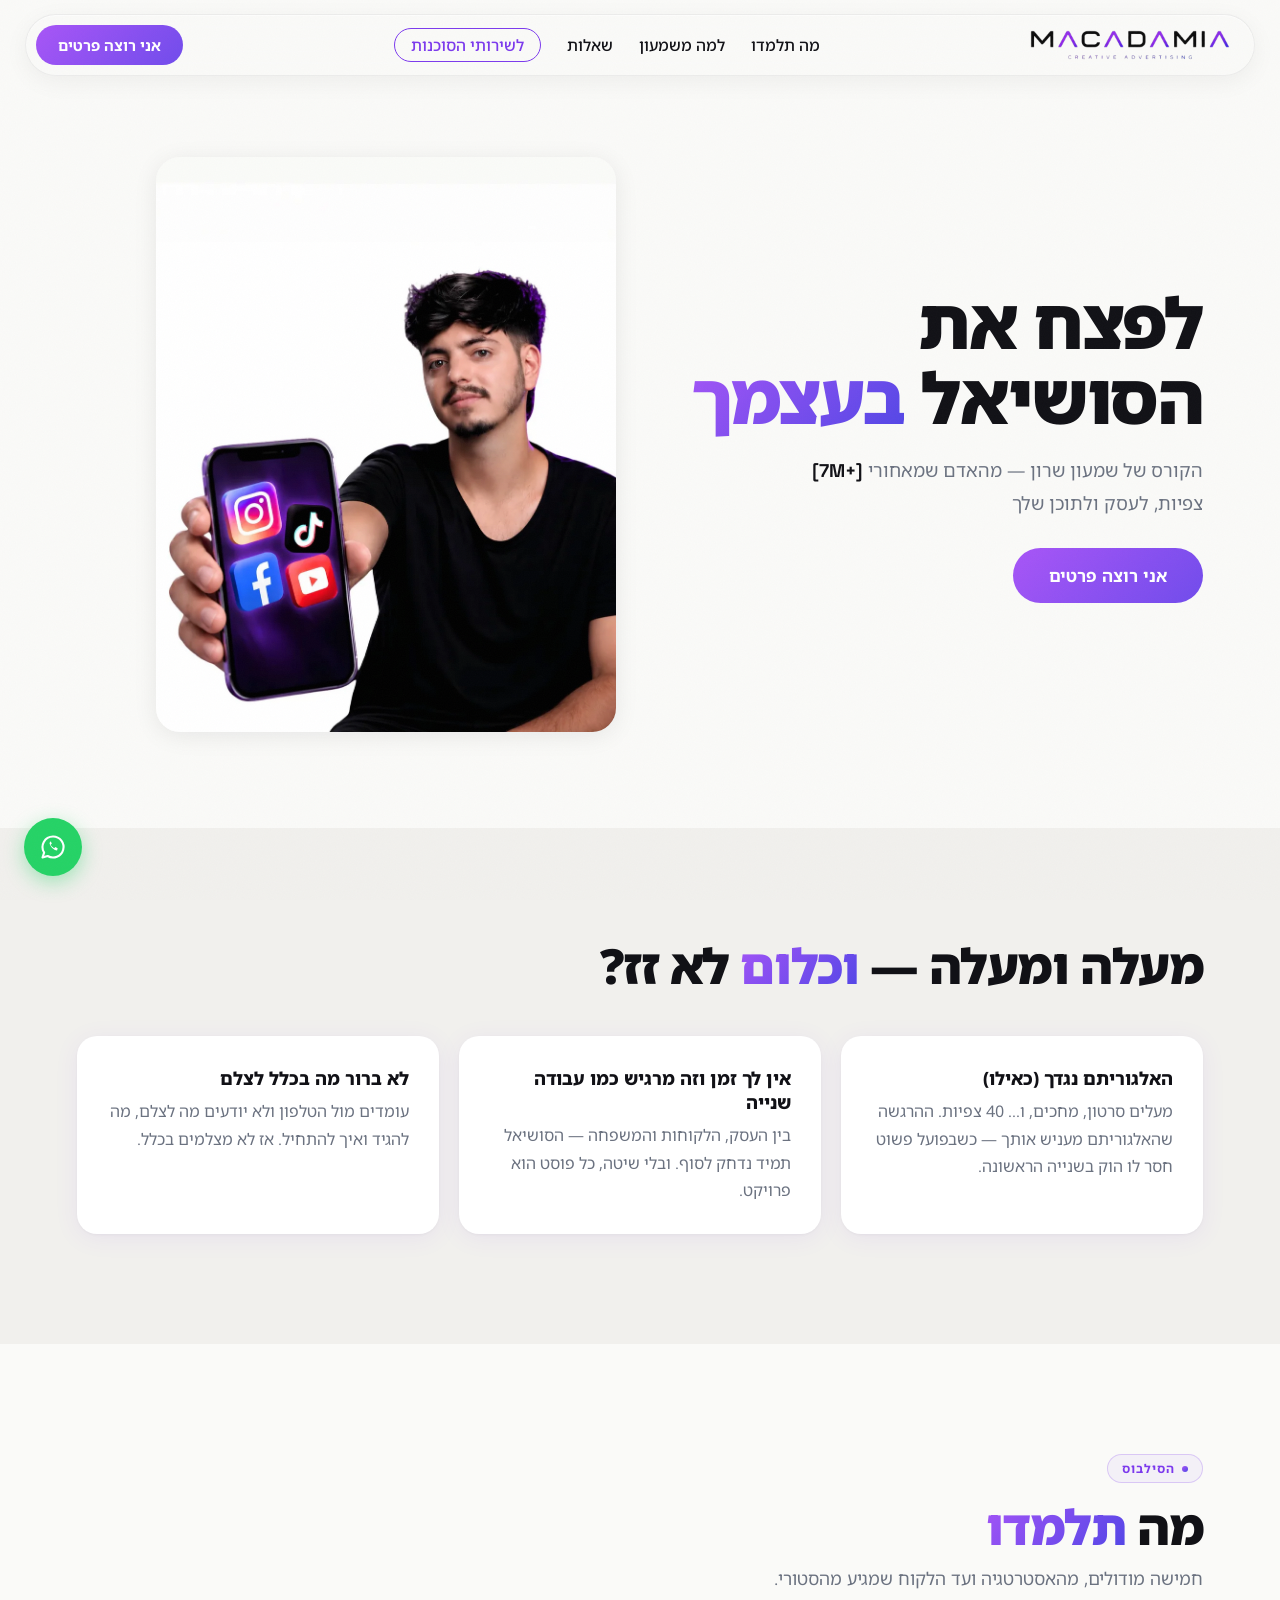
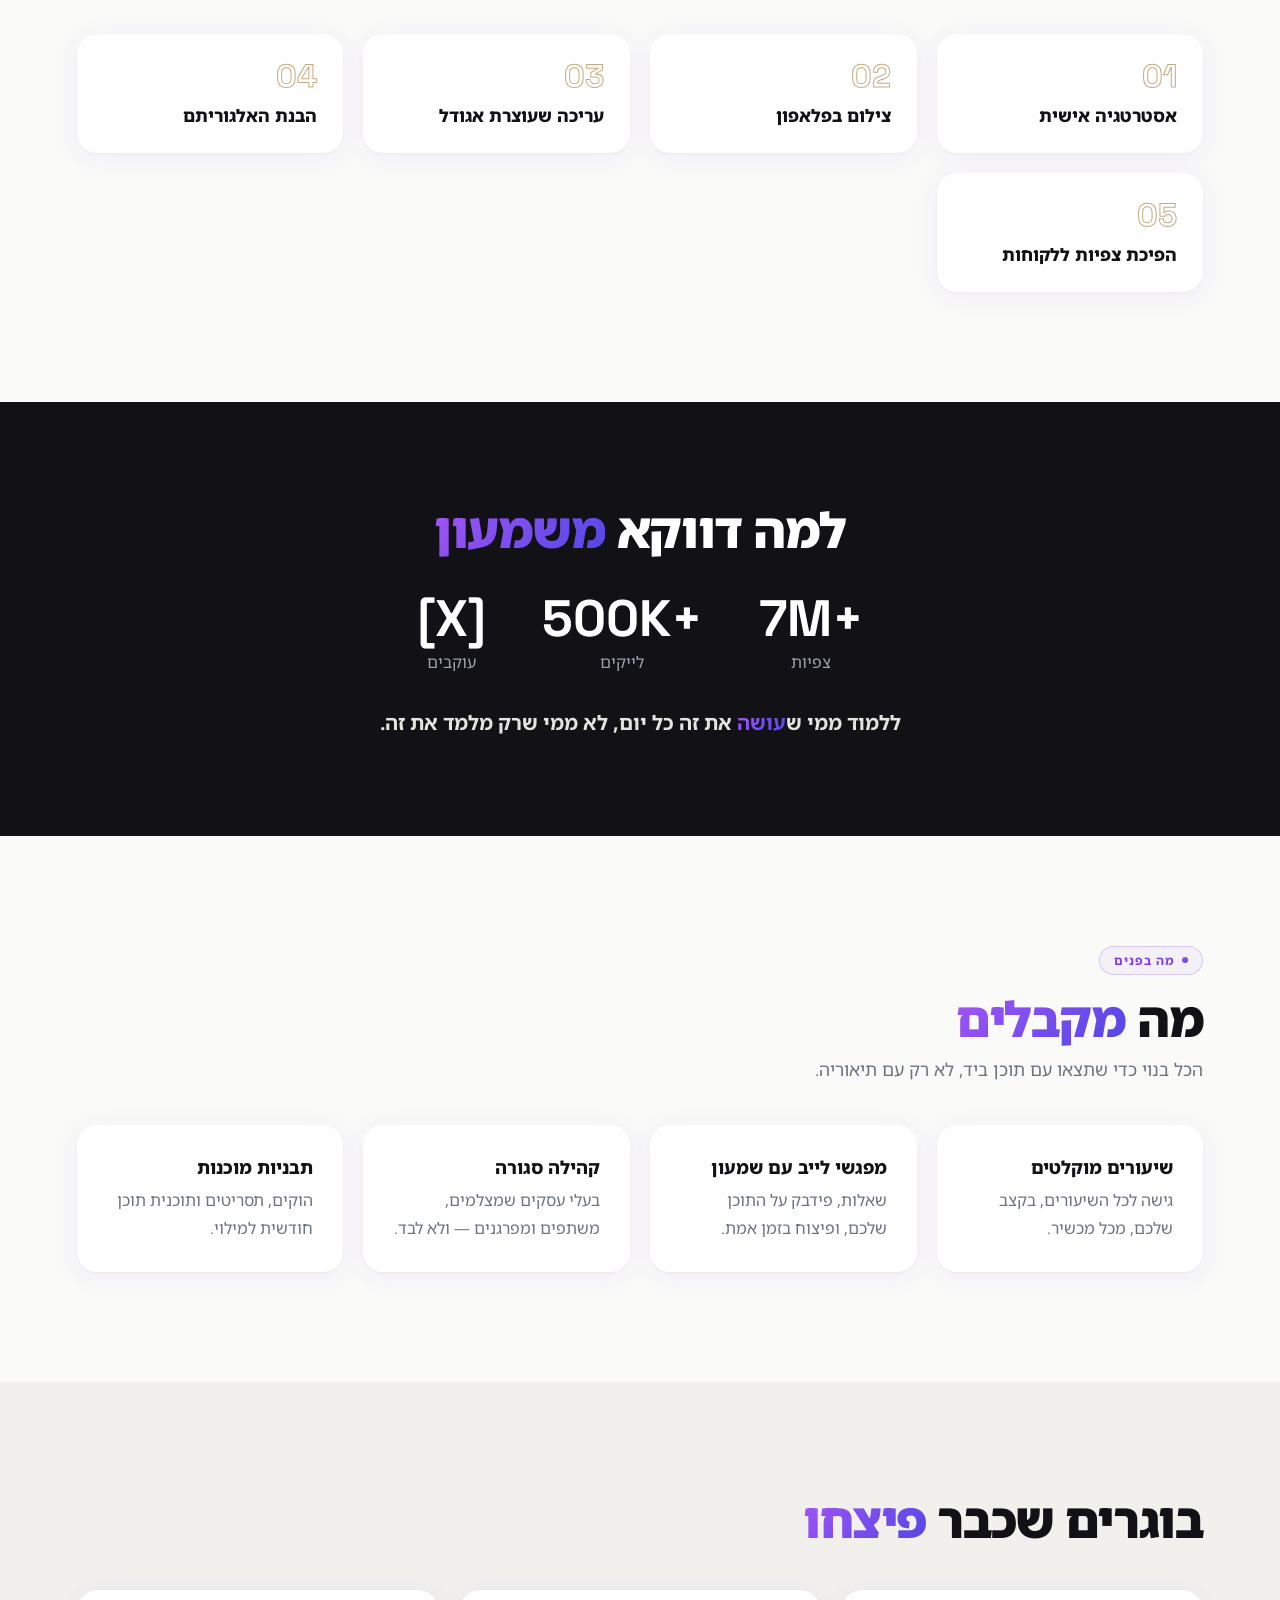
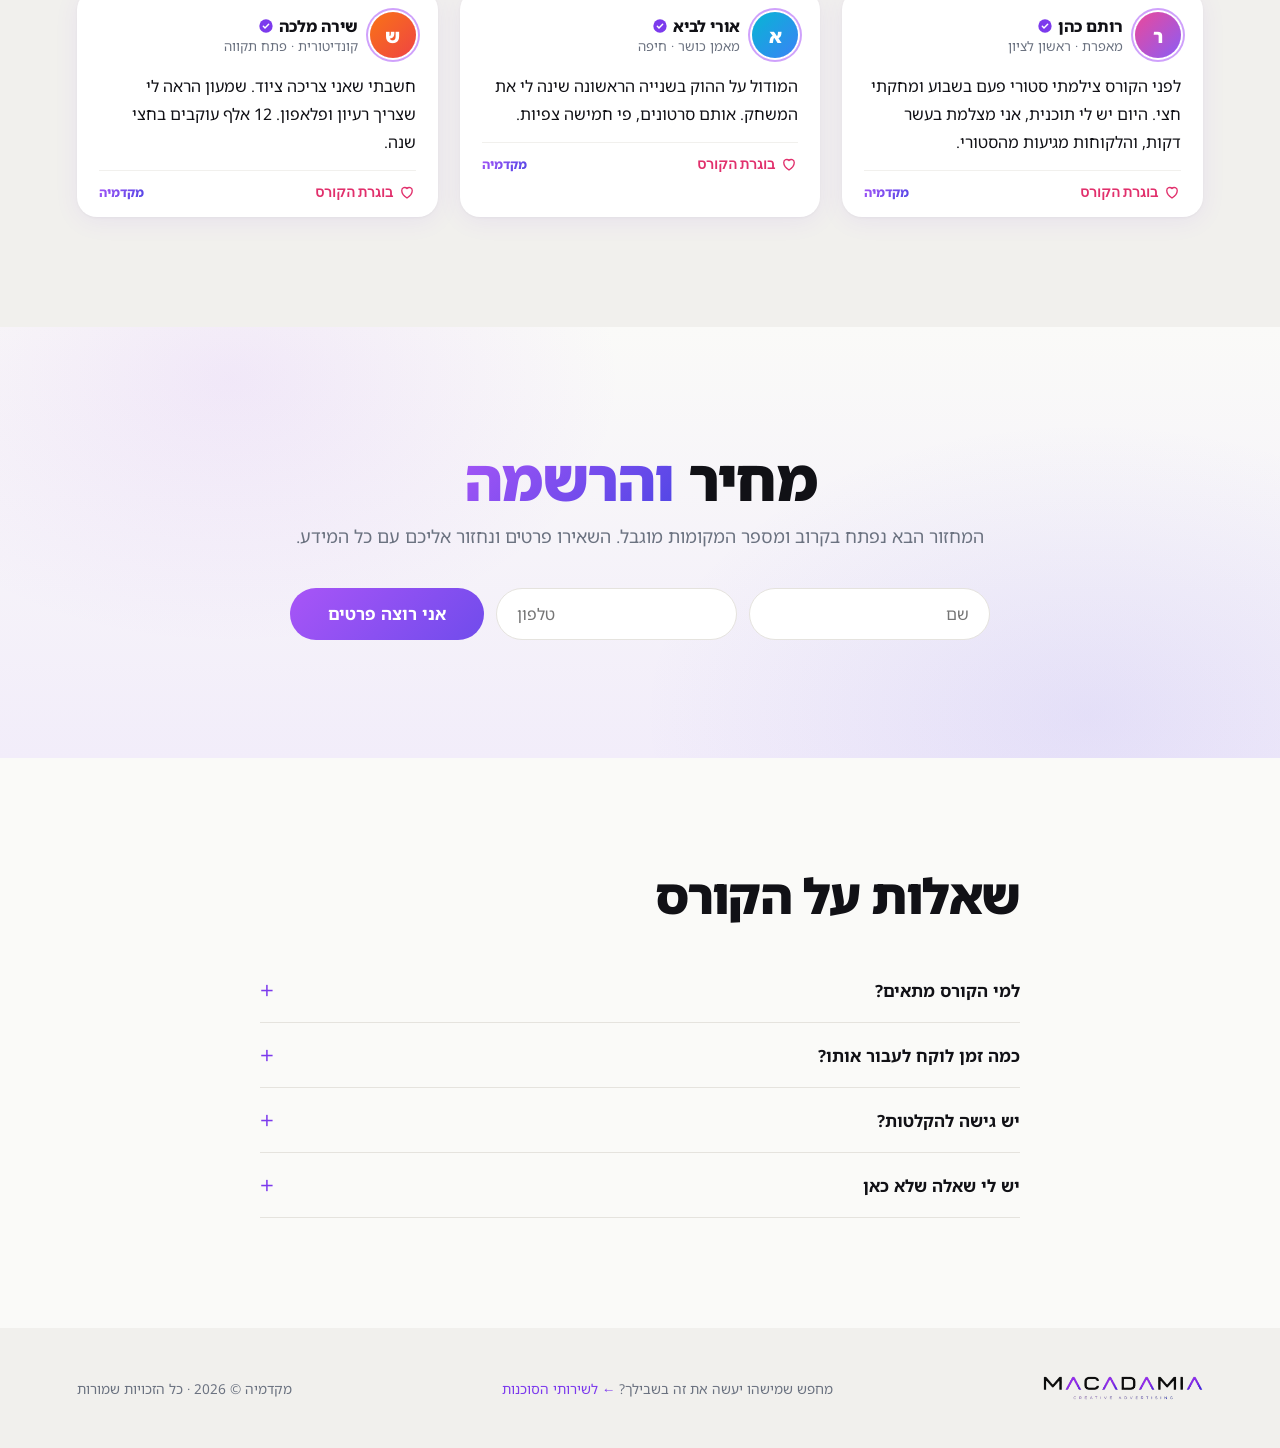
==== commit 66d35b8e: "Design elevation pass guided by the new design skills Audited the site against the redesign/high-end" ====
--- a/course.html
+++ b/course.html
@@ -35,13 +35,13 @@
   <a href="#why">למה משמעון</a>
   <a href="#faq">שאלות</a>
   <a href="index.html" class="nav-pill">לשירותי הסוכנות</a>
-  <a href="#register" class="btn btn-primary">אני רוצה פרטים</a>
+  <a href="#register" class="btn btn-primary btn-cta">אני רוצה פרטים<span class="btn-ic">←</span></a>
 </div>
 
 <!-- ===== Hero קורס ===== -->
 <section class="course-hero">
   <div>
-    <h1>לפצח את הסושיאל <span class="grad-text">בעצמך</span></h1>
+    <h1>לפצח את הסושיאל <span class="grad-text grad-live">בעצמך</span></h1>
     <p class="lead">הקורס של שמעון שרון — מהאדם שמאחורי <b class="num" style="color:var(--text-main)">[7M+]</b> צפיות, לעסק ולתוכן שלך</p>
     <a href="#register" class="btn btn-primary">אני רוצה פרטים</a>
   </div>
@@ -71,6 +71,7 @@
 
 <!-- ===== מה תלמדו ===== -->
 <section id="syllabus" class="section">
+  <p class="eyebrow">הסילבוס</p>
   <h2>מה <span class="grad-text">תלמדו</span></h2>
   <p class="section-sub">חמישה מודולים, מהאסטרטגיה ועד הלקוח שמגיע מהסטורי.</p>
   <div class="modules-grid">
@@ -110,6 +111,7 @@
 
 <!-- ===== מה מקבלים ===== -->
 <section class="section">
+  <p class="eyebrow">מה בפנים</p>
   <h2>מה <span class="grad-text">מקבלים</span></h2>
   <p class="section-sub">הכל בנוי כדי שתצאו עם תוכן ביד, לא רק עם תיאוריה.</p>
   <div class="cards-grid">
--- a/css/main.css
+++ b/css/main.css
@@ -16,13 +16,18 @@
   --whatsapp: #25D366;
 
   --grad: linear-gradient(135deg, var(--grad-start), var(--grad-end));
-  --card-shadow: 0 4px 24px rgba(17, 17, 22, 0.06);
+  --card-shadow: 0 4px 24px rgba(124, 58, 237, 0.08), 0 1px 3px rgba(17, 17, 22, 0.04);
+  --ease: cubic-bezier(0.32, 0.72, 0, 1);
+  --ease-out: cubic-bezier(0.22, 1, 0.36, 1);
+  --container: 1280px;
   --font-hebrew: 'Noto Sans Hebrew', sans-serif;
   --font-latin: 'Space Grotesk', sans-serif;
   --header-h: 70px;
 }
 
 * { box-sizing: border-box; }
+
+:focus-visible { outline: 2px solid var(--primary); outline-offset: 3px; border-radius: 6px; }
 
 html { scroll-behavior: smooth; }
 
@@ -34,6 +39,17 @@
   overflow-x: clip; /* clip ולא hidden — hidden שובר position:sticky */
 }
 
+/* גרעין עדין ששובר שטיחות דיגיטלית */
+body::after {
+  content: '';
+  position: fixed;
+  inset: 0;
+  z-index: 130;
+  pointer-events: none;
+  opacity: 0.028;
+  background-image: url("data:image/svg+xml,%3Csvg xmlns='http://www.w3.org/2000/svg' width='140' height='140'%3E%3Cfilter id='n'%3E%3CfeTurbulence type='fractalNoise' baseFrequency='0.85' numOctaves='2'/%3E%3C/filter%3E%3Crect width='140' height='140' filter='url(%23n)'/%3E%3C/svg%3E");
+}
+
 a { color: var(--primary); text-decoration: none; }
 a:hover { color: var(--grad-end); }
 
@@ -42,19 +58,49 @@
 /* ---------- טיפוגרפיה ---------- */
 
 h1 {
-  font-size: clamp(2.5rem, 6vw, 5.5rem);
+  font-size: clamp(2.6rem, 6.4vw, 6rem);
   font-weight: 900;
-  line-height: 1.1;
-  letter-spacing: -0.02em;
+  line-height: 1.06;
+  letter-spacing: -0.03em;
   margin: 0 0 20px;
+  text-wrap: balance;
 }
 
 h2 {
-  font-size: clamp(1.9rem, 3.5vw, 2.8rem);
+  font-size: clamp(2rem, 3.8vw, 3.1rem);
   font-weight: 900;
-  letter-spacing: -0.02em;
-  margin: 0 0 10px;
-}
+  letter-spacing: -0.03em;
+  line-height: 1.12;
+  margin: 0 0 12px;
+  text-wrap: balance;
+}
+
+/* תגית Eyebrow קטנה מעל כותרות */
+.eyebrow {
+  display: inline-flex;
+  align-items: center;
+  gap: 7px;
+  border: 1px solid rgba(124, 58, 237, 0.22);
+  background: rgba(124, 58, 237, 0.05);
+  color: var(--primary);
+  border-radius: 999px;
+  padding: 5px 14px;
+  font-size: 0.76rem;
+  font-weight: 700;
+  letter-spacing: 0.08em;
+  margin: 0 0 16px;
+}
+.eyebrow::before {
+  content: '';
+  width: 6px;
+  height: 6px;
+  border-radius: 50%;
+  background: var(--grad);
+}
+
+/* גרדיאנט "חי" על מילת המפתח בהירו */
+.grad-live { background-size: 220% 220%; animation: gradShift 5s var(--ease) infinite alternate; }
+@keyframes gradShift { from { background-position: 0% 0%; } to { background-position: 100% 100%; } }
 
 .grad-text {
   background: var(--grad);
@@ -101,20 +147,38 @@
 
 .btn-primary {
   background: var(--grad);
+  background-size: 160% 160%;
   color: #fff;
-  transition: transform 0.2s, box-shadow 0.2s;
+  transition: transform 0.45s var(--ease), box-shadow 0.45s var(--ease), background-position 0.6s var(--ease);
 }
 .btn-primary:hover {
   transform: translateY(-2px) scale(1.02);
-  box-shadow: 0 8px 24px rgba(124, 58, 237, 0.35);
+  box-shadow: 0 10px 30px rgba(124, 58, 237, 0.38);
+  background-position: 100% 100%;
   color: #fff;
 }
+.btn:active { transform: scale(0.97); }
+
+/* חץ בתוך עיגול משלו, בתוך הכפתור */
+.btn-cta { display: inline-flex; align-items: center; gap: 12px; padding-inline-end: 8px; }
+.btn-cta .btn-ic {
+  width: 34px;
+  height: 34px;
+  border-radius: 50%;
+  background: rgba(255, 255, 255, 0.18);
+  display: inline-flex;
+  align-items: center;
+  justify-content: center;
+  font-size: 1rem;
+  transition: transform 0.45s var(--ease), background 0.45s var(--ease);
+}
+.btn-cta:hover .btn-ic { transform: translateX(-3px) scale(1.08); background: rgba(255, 255, 255, 0.28); }
 
 .btn-secondary {
   background: transparent;
   border: 1.5px solid var(--primary);
   color: var(--primary);
-  transition: background 0.2s, color 0.2s;
+  transition: background 0.35s var(--ease), color 0.35s var(--ease), transform 0.35s var(--ease);
 }
 .btn-secondary:hover { background: var(--primary); color: #fff; }
 
@@ -124,23 +188,11 @@
 
 .site-header {
   position: fixed;
-  top: 0; left: 0; right: 0;
+  top: 14px;
+  left: 16px;
+  right: 16px;
   z-index: 100;
 }
-
-.site-header::before {
-  content: '';
-  position: absolute;
-  inset: 0;
-  background: rgba(250, 250, 248, 0.85);
-  backdrop-filter: blur(12px);
-  -webkit-backdrop-filter: blur(12px);
-  box-shadow: 0 1px 12px rgba(17, 17, 22, 0.06);
-  opacity: 0;
-  transition: opacity 0.3s;
-}
-
-.site-header.scrolled::before { opacity: 1; }
 
 .header-inner {
   position: relative;
@@ -148,7 +200,22 @@
   align-items: center;
   justify-content: space-between;
   gap: 16px;
-  padding: 14px 5vw;
+  max-width: 1230px;
+  margin-inline: auto;
+  padding: 10px 12px 10px 10px;
+  padding-inline-start: 24px;
+  border-radius: 999px;
+  background: rgba(250, 250, 248, 0.72);
+  backdrop-filter: blur(16px) saturate(1.4);
+  -webkit-backdrop-filter: blur(16px) saturate(1.4);
+  border: 1px solid rgba(17, 17, 22, 0.06);
+  box-shadow: 0 1px 1px rgba(255, 255, 255, 0.6) inset, 0 6px 24px rgba(17, 17, 22, 0.05);
+  transition: box-shadow 0.4s var(--ease), background 0.4s var(--ease);
+}
+
+.site-header.scrolled .header-inner {
+  background: rgba(250, 250, 248, 0.88);
+  box-shadow: 0 1px 1px rgba(255, 255, 255, 0.6) inset, 0 12px 36px rgba(124, 58, 237, 0.12);
 }
 
 .header-logo img {
@@ -220,6 +287,19 @@
 }
 .mobile-menu.open { opacity: 1; pointer-events: auto; }
 .mobile-menu a { color: var(--text-main); }
+.mobile-menu > * { opacity: 0; transform: translateY(22px); transition: opacity 0.5s var(--ease-out), transform 0.5s var(--ease-out); }
+.mobile-menu.open > * { opacity: 1; transform: none; }
+.mobile-menu.open > :nth-child(1) { transition-delay: 0.06s; }
+.mobile-menu.open > :nth-child(2) { transition-delay: 0.11s; }
+.mobile-menu.open > :nth-child(3) { transition-delay: 0.16s; }
+.mobile-menu.open > :nth-child(4) { transition-delay: 0.21s; }
+.mobile-menu.open > :nth-child(5) { transition-delay: 0.26s; }
+.mobile-menu.open > :nth-child(6) { transition-delay: 0.31s; }
+
+.hamburger { position: relative; z-index: 101; }
+.hamburger.open span:nth-child(1) { transform: translateY(7.5px) rotate(45deg); }
+.hamburger.open span:nth-child(2) { opacity: 0; }
+.hamburger.open span:nth-child(3) { width: 24px; transform: translateY(-7.5px) rotate(-45deg); }
 .mobile-menu .nav-pill { font-size: 1.2rem; }
 .mobile-menu .btn { font-size: 1.1rem; }
 
@@ -373,7 +453,7 @@
 /* ---------- סקשנים כלליים ---------- */
 
 .section {
-  padding: 100px 6vw;
+  padding: 110px max(6vw, calc((100% - var(--container)) / 2));
   scroll-margin-top: var(--header-h);
 }
 
@@ -383,20 +463,74 @@
 
 .services-grid {
   display: grid;
-  grid-template-columns: repeat(auto-fit, minmax(230px, 1fr));
-  gap: 20px;
-}
-
+  grid-template-columns: repeat(4, 1fr);
+  gap: 18px;
+}
+
+/* בנטו: הכרטיס הראשון רחב כפול, השורה השנייה 2+2 */
+.service-featured { grid-column: span 2; }
+.services-grid .service-card:nth-child(4),
+.services-grid .service-card:nth-child(5) { grid-column: span 2; }
+
+/* Double-Bezel: מעטפת חיצונית + ליבה פנימית, רדיוסים קונצנטריים */
 .service-card {
-  background: linear-gradient(150deg, #ffffff, #F5F2FC);
-  border: 1px solid rgba(124, 58, 237, 0.14);
-  border-radius: 22px;
-  padding: 30px 26px;
+  position: relative;
+  background: rgba(124, 58, 237, 0.05);
+  border: 1px solid rgba(124, 58, 237, 0.1);
+  border-radius: 26px;
+  padding: 7px;
   transform-style: preserve-3d;
-  transition: box-shadow 0.3s;
+  transition: box-shadow 0.5s var(--ease);
   will-change: transform;
 }
-.service-card:hover { box-shadow: 0 24px 50px rgba(124, 58, 237, 0.2); }
+.service-card .card-core {
+  height: 100%;
+  background: linear-gradient(150deg, #ffffff, #F7F4FE);
+  border-radius: 19px;
+  padding: 28px 26px;
+  box-shadow: inset 0 1px 1px rgba(255, 255, 255, 0.9);
+}
+.service-featured .card-core { padding: 34px 32px; }
+
+/* כרטיסים רחבים: פריסה אופקית — אייקון לצד הטקסט, ממלא את הרוחב */
+.service-featured .card-core,
+.services-grid .service-card:nth-child(4) .card-core,
+.services-grid .service-card:nth-child(5) .card-core {
+  display: flex;
+  align-items: flex-start;
+  gap: 22px;
+}
+.service-featured .card-core .service-icon,
+.services-grid .service-card:nth-child(4) .card-core .service-icon,
+.services-grid .service-card:nth-child(5) .card-core .service-icon { flex-shrink: 0; margin-bottom: 0; }
+/* הטקסט בעמודה משלו */
+.card-core .svc-text { display: flex; flex-direction: column; gap: 8px; }
+.card-core .svc-text h3 { margin: 0; }
+.card-core .svc-text p { margin: 0; }
+.service-featured .service-icon { width: 76px; height: 76px; border-radius: 22px; }
+.service-featured .service-icon img { width: 48px; height: 48px; }
+.service-featured h3 { font-size: 1.35rem; }
+.service-featured p { font-size: 1.05rem; max-width: 46ch; }
+.service-card:hover { box-shadow: 0 26px 60px rgba(124, 58, 237, 0.18); }
+
+/* Spotlight: הבורדר נדלק סביב הסמן */
+.service-card::after,
+.plan-card::after {
+  content: '';
+  position: absolute;
+  inset: -1px;
+  border-radius: inherit;
+  pointer-events: none;
+  opacity: 0;
+  transition: opacity 0.45s var(--ease);
+  background: radial-gradient(220px circle at var(--mx, 50%) var(--my, 50%), rgba(168, 85, 247, 0.22), transparent 65%);
+  -webkit-mask: linear-gradient(#000 0 0) content-box, linear-gradient(#000 0 0);
+  -webkit-mask-composite: xor;
+  mask-composite: exclude;
+  padding: 2px;
+}
+.service-card:hover::after,
+.plan-card:hover::after { opacity: 1; }
 
 .service-icon {
   width: 64px; height: 64px;
@@ -558,6 +692,55 @@
   z-index: 2;
 }
 
+/* תגית צפיות: צ'יפ לבן נקי שיוצא מהפינה העליונה של הטלפון */
+.phone-frame { position: relative; }
+.views-tag-live {
+  position: absolute;
+  top: -14px;
+  right: -10px;
+  bottom: auto;
+  left: auto;
+  z-index: 3;
+  font-family: var(--font-hebrew);
+  background: #fff;
+  color: var(--text-main);
+  border-radius: 999px;
+  padding: 6px 12px 6px 8px;
+  display: flex;
+  align-items: center;
+  gap: 7px;
+  direction: ltr;
+  backdrop-filter: none;
+  box-shadow: 0 8px 22px rgba(124, 58, 237, 0.28), 0 2px 6px rgba(17, 17, 22, 0.1);
+}
+.views-tag-live .vt-play {
+  width: 20px;
+  height: 20px;
+  border-radius: 50%;
+  background: var(--grad);
+  flex-shrink: 0;
+  position: relative;
+}
+.views-tag-live .vt-play::after {
+  content: '';
+  position: absolute;
+  left: 55%;
+  top: 50%;
+  transform: translate(-50%, -50%);
+  border-style: solid;
+  border-width: 4.5px 0 4.5px 7px;
+  border-color: transparent transparent transparent #fff;
+}
+.views-tag-live b { font-family: var(--font-latin); font-weight: 700; font-size: 0.92rem; }
+.views-tag-live span {
+  font-size: 0.7rem;
+  color: var(--text-sub);
+  border-left: 1px solid #E5E3DE;
+  padding-left: 7px;
+  white-space: nowrap;
+}
+.views-tag-live b { white-space: nowrap; }
+
 /* קרוסלת רילים במובייל */
 
 .reel-carousel {
@@ -584,7 +767,7 @@
   background: var(--bg-dark);
   position: relative;
   overflow: hidden;
-  padding: 100px 6vw;
+  padding: 110px max(6vw, calc((100% - var(--container)) / 2));
 }
 
 .counters-blob {
@@ -849,9 +1032,10 @@
   line-height: 1.6;
 }
 .plan-card ul li::before {
-  content: '● ';
+  content: '●';
   color: var(--accent-nut);
-  font-size: 0.8em;
+  font-size: 0.75em;
+  margin-inline-end: 9px;
 }
 .plan-card ul li.todo { font-family: monospace; font-size: 0.8rem; color: var(--text-sub); }
 .plan-card ul li.todo::before { content: ''; }
@@ -1112,8 +1296,11 @@
 /* ---------- CTA + טופס ---------- */
 
 .contact-section {
-  background: linear-gradient(180deg, #FAFAF8, #F2EDFA);
-  padding: 110px 6vw 90px;
+  background:
+    radial-gradient(560px 380px at 18% 12%, rgba(168, 85, 247, 0.1), transparent 70%),
+    radial-gradient(640px 420px at 85% 90%, rgba(79, 70, 229, 0.09), transparent 70%),
+    linear-gradient(180deg, #FAFAF8, #F2EDFA);
+  padding: 120px max(6vw, calc((100% - var(--container)) / 2)) 100px;
   text-align: center;
   scroll-margin-top: var(--header-h);
 }
@@ -1241,13 +1428,15 @@
 
 [data-reveal] {
   opacity: 0;
-  transform: translateY(24px);
+  transform: translateY(28px);
+  filter: blur(7px);
 }
 
 [data-reveal].revealed {
   opacity: 1;
   transform: none;
-  transition: opacity 0.6s ease-out, transform 0.6s ease-out;
+  filter: none;
+  transition: opacity 0.8s var(--ease-out), transform 0.8s var(--ease-out), filter 0.8s var(--ease-out);
 }
 
 /* ---------- עמוד הקורס ---------- */
@@ -1360,36 +1549,66 @@
 @media (max-width: 880px) {
   .main-nav, .header-cta { display: none; }
   .hamburger { display: flex; }
+  .site-header { top: 10px; left: 10px; right: 10px; }
+  .header-inner { padding: 8px 10px 8px 18px; }
+
+  .services-grid { grid-template-columns: 1fr; }
+  .service-featured,
+  .services-grid .service-card:nth-child(4),
+  .services-grid .service-card:nth-child(5) { grid-column: auto; }
 
   .floating-phone { display: none; }
   .work-stage { min-height: 0; padding: 90px 6vw; overflow: visible; }
   .work-center::before { display: none; }
-  .reel-carousel { display: flex; }
-
-  /* הירו במובייל: הטקסט למעלה, הסרטון (האגוז + האייקונים) בחצי התחתון, עם מעבר רך ביניהם */
-  .hero { min-height: 0; height: 100svh; }
+
+  /* הירו במובייל: טור — הטקסט למעלה בזרימה רגילה, הסרטון (חיתוך ריבועי ייעודי) בקופסה משלו מתחת. אין חפיפה ואין חיתוך. */
+  .hero {
+    height: auto;
+    min-height: 100svh;
+    display: flex;
+    flex-direction: column;
+  }
+  .hero-content {
+    order: 1;
+    height: auto;
+    align-items: flex-start;
+    padding: 96px 6vw 8px;
+  }
   .hero-video {
-    top: auto;
-    bottom: 0;
-    height: 56%;
-    object-position: 40% 60%;
+    order: 2;
+    position: relative;
+    inset: auto;
+    width: 100%;
+    height: auto;
+    aspect-ratio: 900 / 816;
+    margin-top: auto;
+    object-fit: cover;
+    object-position: center bottom;
+    /* הקצה העליון של הסרטון נמס לתוך הרקע */
+    -webkit-mask-image: linear-gradient(to bottom, transparent 0, #000 22%);
+    mask-image: linear-gradient(to bottom, transparent 0, #000 22%);
   }
-  .hero::after {
-    content: '';
-    position: absolute;
-    left: 0; right: 0;
-    top: 44%;
-    height: 22%;
-    background: linear-gradient(to bottom, var(--bg-main), rgba(250, 250, 248, 0));
-    z-index: 1;
-    pointer-events: none;
-  }
-  .hero-content { align-items: flex-start; padding: 96px 6vw 0; }
+  .hero::after { display: none; }
+  .scroll-hint { display: none; }
   .hero-text p.lead { font-size: 1.05rem; margin-bottom: 22px; }
   .hero-ctas { gap: 10px; margin-bottom: 20px; }
   .hero-ctas .btn { padding: 13px 26px; font-size: 0.98rem; }
   .trust-row { font-size: 0.88rem; gap: 6px 16px; }
   .trust-row b { font-size: 1.05rem; }
+
+  .work-punch { font-size: 1.6rem; }
+
+  /* רילים במובייל: רשת 2 עמודות מדורגת במקום שורה נגללת */
+  .reel-carousel {
+    display: grid;
+    grid-template-columns: 1fr 1fr;
+    gap: 14px 14px;
+    overflow: visible;
+    padding: 12px 6px 40px;
+    scroll-snap-type: none;
+  }
+  .reel-carousel .reel-item { width: auto; scroll-snap-align: none; will-change: transform; }
+  .reel-carousel .reel-item:nth-child(even) { margin-top: 30px; }
 
   /* אנימציית התהליך במובייל: כניסה מלמטה (הזזה אופקית גלשה מהמסך) */
   .process-animate .step-content { --from: 0; transform: translateY(18px); }
@@ -1419,6 +1638,7 @@
   html { scroll-behavior: auto; }
   .marquee-track { animation-duration: 240s; }
   .wa-float, .scroll-hint, .counters-blob { animation: none; }
-  [data-reveal] { opacity: 1; transform: none; transition: none; }
+  [data-reveal] { opacity: 1; transform: none; filter: none; transition: none; }
+  .grad-live { animation: none; }
   .service-card, .floating-phone { transform: none !important; }
 }
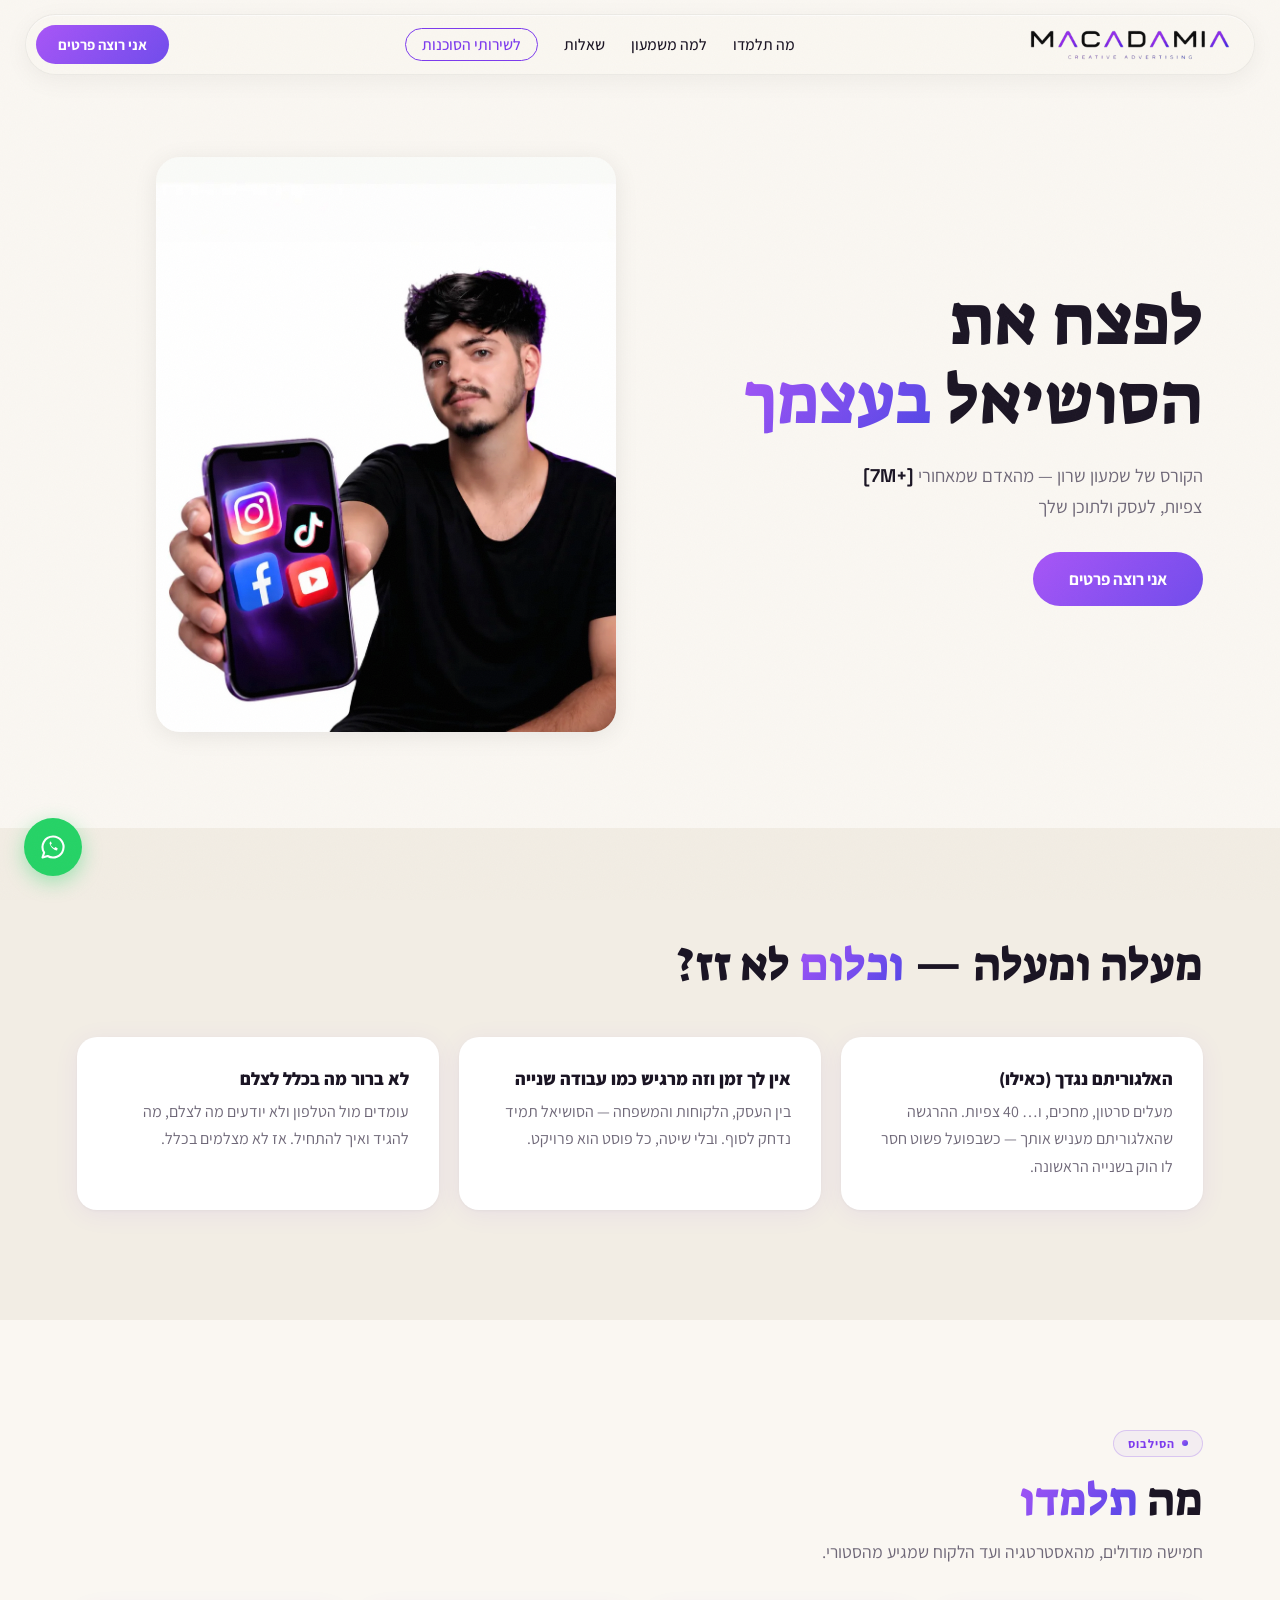
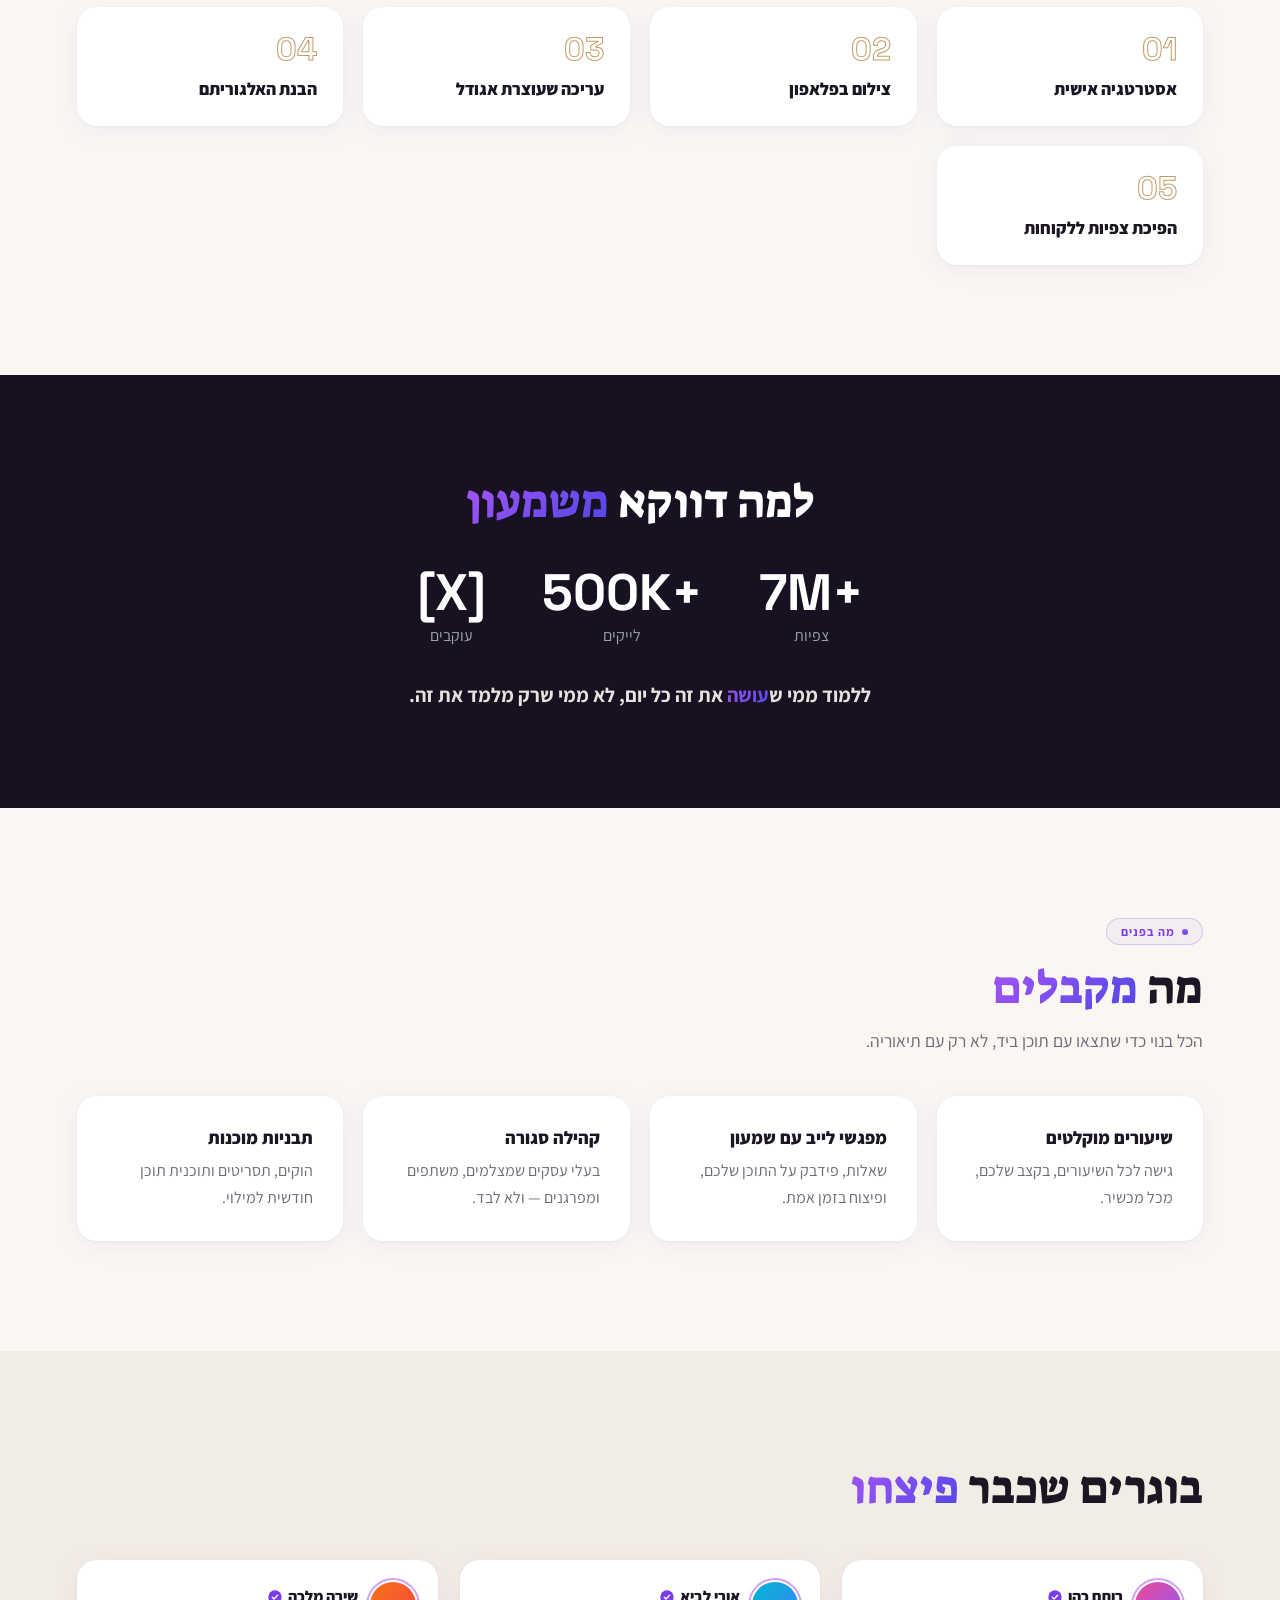
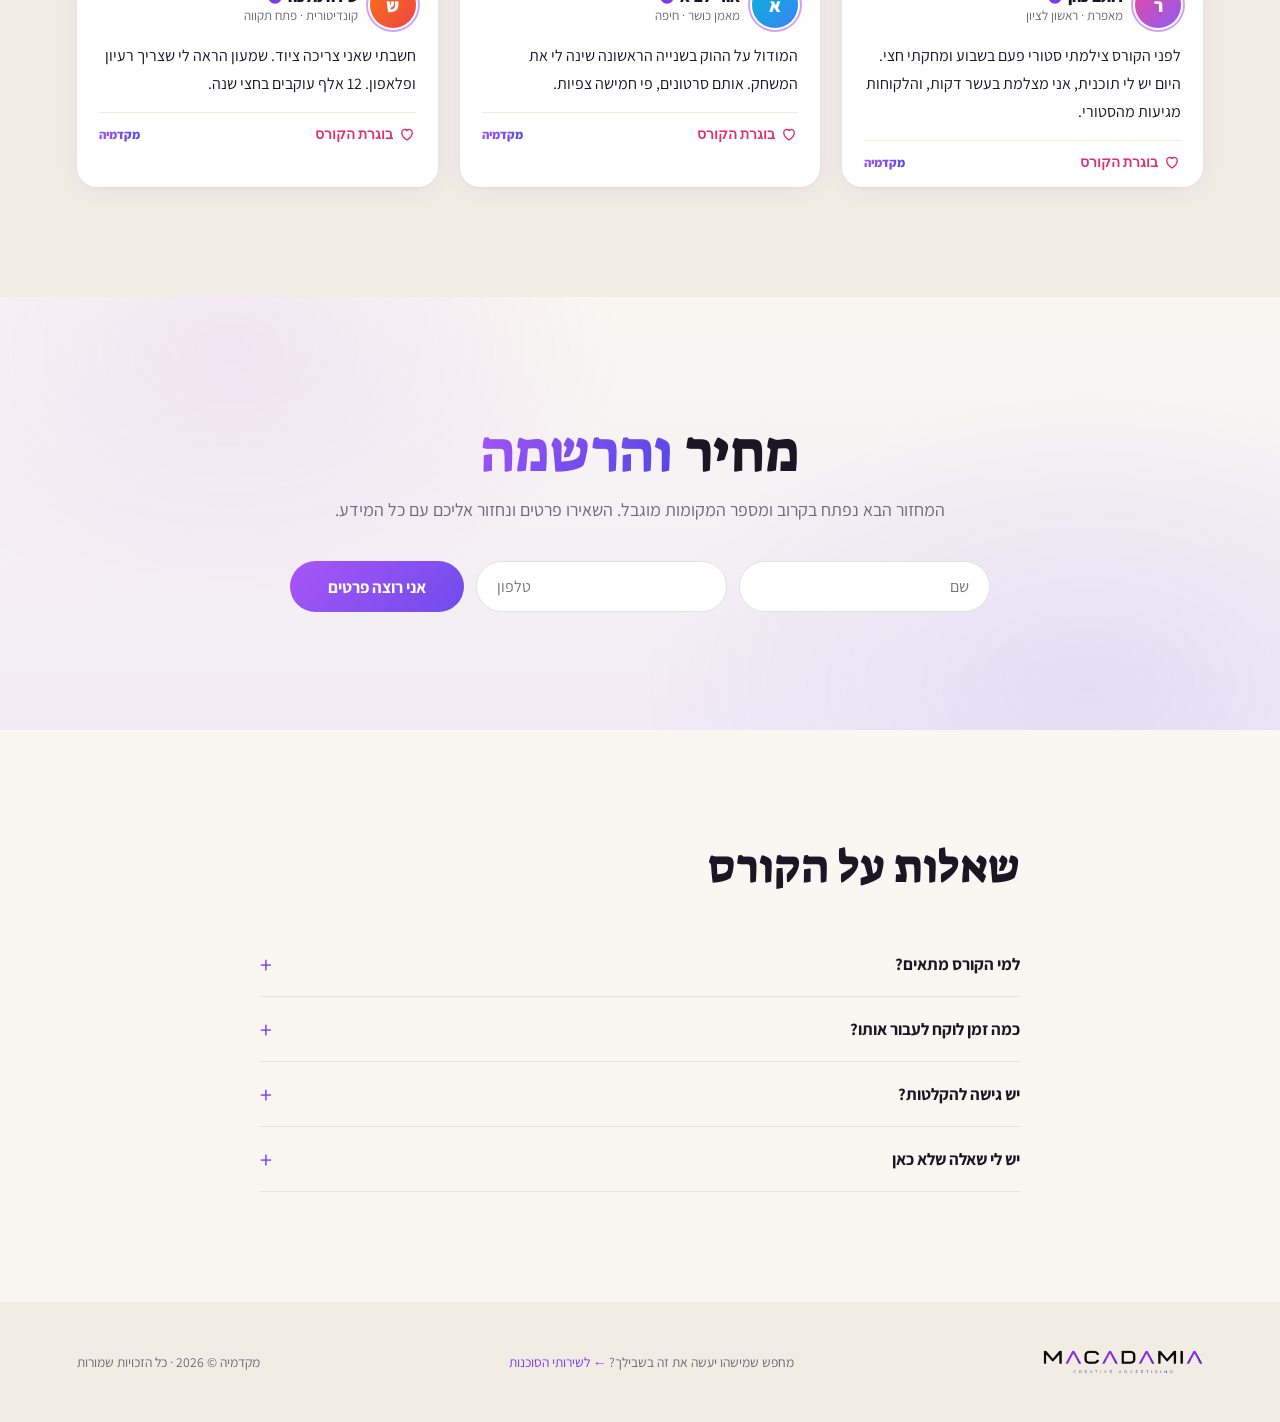
==== commit 78cfa87f: "New type system, warm palette, Shimon spotlight panel - Typography: display headlines moved from Not" ====
--- a/course.html
+++ b/course.html
@@ -8,7 +8,7 @@
 <link rel="icon" type="image/png" href="assets/favicon.png">
 <link rel="preconnect" href="https://fonts.googleapis.com">
 <link rel="preconnect" href="https://fonts.gstatic.com" crossorigin>
-<link href="https://fonts.googleapis.com/css2?family=Noto+Sans+Hebrew:wght@400;500;700;800;900&family=Space+Grotesk:wght@500;700&display=swap" rel="stylesheet">
+<link href="https://fonts.googleapis.com/css2?family=Suez+One&family=Assistant:wght@400;600;700;800&family=Space+Grotesk:wght@500;700&display=swap" rel="stylesheet">
 <link rel="stylesheet" href="css/main.css">
 </head>
 <body>
--- a/css/main.css
+++ b/css/main.css
@@ -4,15 +4,15 @@
    =================================================================== */
 
 :root {
-  --bg-main: #FAFAF8;
-  --bg-alt: #F1F0ED;
-  --bg-dark: #111116;
+  --bg-main: #FAF7F2;   /* קרם חם — לא לבן סטרילי */
+  --bg-alt: #F2EDE4;
+  --bg-dark: #171122;   /* דיו סגול עמוק */
   --primary: #7C3AED;
   --grad-start: #A855F7;
   --grad-end: #4F46E5;
-  --accent-nut: #C8A97E;
-  --text-main: #111116;
-  --text-sub: #6B7280;
+  --accent-nut: #C09B66; /* קרמל אגוז עשיר */
+  --text-main: #1B1524;  /* דיו, לא שחור */
+  --text-sub: #6F6878;   /* אפור-סגלגל חם */
   --whatsapp: #25D366;
 
   --grad: linear-gradient(135deg, var(--grad-start), var(--grad-end));
@@ -20,7 +20,8 @@
   --ease: cubic-bezier(0.32, 0.72, 0, 1);
   --ease-out: cubic-bezier(0.22, 1, 0.36, 1);
   --container: 1280px;
-  --font-hebrew: 'Noto Sans Hebrew', sans-serif;
+  --font-hebrew: 'Assistant', sans-serif;
+  --font-display: 'Suez One', serif;
   --font-latin: 'Space Grotesk', sans-serif;
   --header-h: 70px;
 }
@@ -58,19 +59,21 @@
 /* ---------- טיפוגרפיה ---------- */
 
 h1 {
-  font-size: clamp(2.6rem, 6.4vw, 6rem);
-  font-weight: 900;
-  line-height: 1.06;
-  letter-spacing: -0.03em;
+  font-family: var(--font-display);
+  font-size: clamp(2.6rem, 6.2vw, 5.6rem);
+  font-weight: 400;
+  line-height: 1.12;
+  letter-spacing: 0;
   margin: 0 0 20px;
   text-wrap: balance;
 }
 
 h2 {
-  font-size: clamp(2rem, 3.8vw, 3.1rem);
-  font-weight: 900;
-  letter-spacing: -0.03em;
-  line-height: 1.12;
+  font-family: var(--font-display);
+  font-size: clamp(2rem, 3.6vw, 3rem);
+  font-weight: 400;
+  letter-spacing: 0;
+  line-height: 1.2;
   margin: 0 0 12px;
   text-wrap: balance;
 }
@@ -128,7 +131,7 @@
 }
 
 .ph-texture {
-  background: repeating-linear-gradient(45deg, #F1F0ED 0 12px, #E9E7E2 12px 24px);
+  background: repeating-linear-gradient(45deg, #F2EDE4 0 12px, #E9E2D6 12px 24px);
 }
 
 /* ---------- כפתורים ---------- */
@@ -205,7 +208,7 @@
   padding: 10px 12px 10px 10px;
   padding-inline-start: 24px;
   border-radius: 999px;
-  background: rgba(250, 250, 248, 0.72);
+  background: rgba(250, 247, 242, 0.72);
   backdrop-filter: blur(16px) saturate(1.4);
   -webkit-backdrop-filter: blur(16px) saturate(1.4);
   border: 1px solid rgba(17, 17, 22, 0.06);
@@ -214,7 +217,7 @@
 }
 
 .site-header.scrolled .header-inner {
-  background: rgba(250, 250, 248, 0.88);
+  background: rgba(250, 247, 242, 0.88);
   box-shadow: 0 1px 1px rgba(255, 255, 255, 0.6) inset, 0 12px 36px rgba(124, 58, 237, 0.12);
 }
 
@@ -595,7 +598,7 @@
   position: absolute;
   inset: -12% -18%;
   z-index: -1;
-  background: radial-gradient(ellipse at center, rgba(241, 240, 237, 0.96) 35%, rgba(241, 240, 237, 0) 72%);
+  background: radial-gradient(ellipse at center, rgba(242, 237, 228, 0.96) 35%, rgba(242, 237, 228, 0) 72%);
 }
 
 /* גודל הטלפונים יחסי לרוחב המסך — לא חופפים בטאבלט/לפטופ */
@@ -612,8 +615,9 @@
 }
 
 .work-punch {
-  font-size: clamp(1.75rem, 3.2vw, 2.8rem);
-  font-weight: 900;
+  font-family: var(--font-display);
+  font-size: clamp(1.7rem, 3vw, 2.6rem);
+  font-weight: 400;
   margin: 0 0 16px;
   line-height: 1.18;
 }
@@ -1087,78 +1091,134 @@
   margin: 0 0 26px;
 }
 
-/* במה תלת-ממדית: עיגול גרדיאנט מאחור, שמעון (cutout) "יוצא" מתוכו החוצה */
-.about-stage {
+/* ---------- אודות: פאנל ספוטלייט ---------- */
+
+.about-panel {
   position: relative;
-  width: min(440px, 100%);
-  aspect-ratio: 1;
-  margin: 0 auto;
-}
-
-/* עיגול בולט (סגול-לבנדר) שנמס כלפי מטה; שמעון קטן יותר ויוצא ממנו מעט. בלי פרלקסת עכבר. */
-.about-circle {
+  overflow: hidden;
+  background:
+    radial-gradient(720px 540px at 76% 88%, rgba(124, 58, 237, 0.32), transparent 65%),
+    radial-gradient(560px 400px at 12% 8%, rgba(79, 70, 229, 0.16), transparent 70%),
+    linear-gradient(160deg, #1D1528, #241631 60%, #1A1226);
+  padding: 120px max(6vw, calc((100% - var(--container)) / 2));
+  scroll-margin-top: var(--header-h);
+}
+
+.about-panel-inner {
+  display: grid;
+  grid-template-columns: 1.05fr 1fr;
+  gap: 56px;
+  align-items: center;
+}
+
+.about-copy h2 { color: #fff; }
+.about-copy h3 { color: #CFC8DC; font-size: 1.15rem; font-weight: 700; margin: 0 0 18px; }
+.about-copy .bio { color: #B7AFC6; font-size: 1.07rem; line-height: 1.85; margin: 0 0 26px; max-width: 54ch; }
+
+.eyebrow-light {
+  border-color: rgba(255, 255, 255, 0.22);
+  background: rgba(255, 255, 255, 0.06);
+  color: #D8CFEA;
+}
+
+/* הבמה: שם ענק בקו מתאר מאחורי שמעון + הילת אור */
+.about-stage2 {
+  position: relative;
+  min-height: 480px;
+  display: flex;
+  align-items: flex-end;
+  justify-content: center;
+}
+
+.about-bigname {
   position: absolute;
+  inset: 0;
+  display: flex;
+  align-items: center;
+  justify-content: center;
+  font-family: var(--font-display);
+  font-size: clamp(5rem, 11vw, 9.5rem);
+  line-height: 0.95;
+  text-align: center;
+  color: transparent;
+  -webkit-text-stroke: 1.5px rgba(255, 255, 255, 0.13);
+  user-select: none;
+  pointer-events: none;
+}
+
+.about-glow {
+  position: absolute;
+  bottom: -12%;
   left: 50%;
-  bottom: 0;
-  width: 92%;
+  transform: translateX(-50%);
+  width: 78%;
   aspect-ratio: 1;
   border-radius: 50%;
-  background: radial-gradient(circle at 50% 28%, #E9DDFF 0%, #D6C3FF 50%, #C7ADFF 100%);
-  box-shadow: 0 30px 70px rgba(124, 58, 237, 0.22);
-  -webkit-mask-image: linear-gradient(to top, transparent 0, #000 34%);
-  mask-image: linear-gradient(to top, transparent 0, #000 34%);
-  transform: translateX(-50%);
-  transition: transform 0.8s cubic-bezier(0.2, 0.8, 0.2, 1), opacity 0.6s;
-}
-
-.about-person {
-  position: absolute;
-  bottom: 3%;
-  left: 50%;
-  width: 84%;
-  max-width: none;
-  transform: translateX(-50%);
-  filter: drop-shadow(0 20px 30px rgba(17, 17, 22, 0.2));
-  /* הגוף "נמס" בתחתית לתוך העיגול במקום קו חיתוך ישר */
-  -webkit-mask-image: linear-gradient(to top, transparent 0, #000 22%);
-  mask-image: linear-gradient(to top, transparent 0, #000 22%);
-  transition: transform 0.9s cubic-bezier(0.2, 0.8, 0.2, 1) 0.25s, opacity 0.6s 0.25s;
-}
-
-/* כניסה: העיגול מתנפח, ואז שמעון עולה מתוכו */
-.about-stage:not(.revealed) .about-circle { transform: translate(-50%, 0) scale(0.55); opacity: 0; }
-.about-stage:not(.revealed) .about-person {
-  position: absolute;
-  bottom: 3%;
-  left: 50%;
-  width: 84%;
-  max-width: none;
-  transform: translateX(-50%);
-  filter: drop-shadow(0 20px 30px rgba(17, 17, 22, 0.2));
-  /* הגוף "נמס" בתחתית לתוך העיגול במקום קו חיתוך ישר */
-  -webkit-mask-image: linear-gradient(to top, transparent 0, #000 22%);
-  mask-image: linear-gradient(to top, transparent 0, #000 22%);
-  transition: transform 0.9s cubic-bezier(0.2, 0.8, 0.2, 1) 0.25s, opacity 0.6s 0.25s;
-}
-
-.about-reel {
-  border-radius: 16px;
-  padding: 22px;
-  display: flex;
+  background: radial-gradient(circle at 50% 42%, rgba(168, 85, 247, 0.55), rgba(124, 58, 237, 0.18) 55%, transparent 72%);
+  filter: blur(6px);
+}
+
+.about-person2 {
+  position: relative;
+  width: min(92%, 430px);
+  filter: drop-shadow(0 30px 60px rgba(0, 0, 0, 0.5));
+  -webkit-mask-image: linear-gradient(to top, transparent 0, #000 14%);
+  mask-image: linear-gradient(to top, transparent 0, #000 14%);
+}
+
+/* כניסה: השם צף פנימה, שמעון עולה מהזוהר */
+.about-stage2:not(.revealed) .about-person2 { opacity: 0; transform: translateY(70px); }
+.about-stage2:not(.revealed) .about-bigname { opacity: 0; letter-spacing: 0.1em; }
+.about-stage2:not(.revealed) .about-glow { opacity: 0; transform: translateX(-50%) scale(0.6); }
+.about-stage2 .about-person2 { transition: opacity 0.7s var(--ease-out) 0.25s, transform 0.95s var(--ease-out) 0.25s; }
+.about-stage2 .about-bigname { transition: opacity 0.9s var(--ease-out), letter-spacing 1.1s var(--ease-out); }
+.about-stage2 .about-glow { transition: opacity 0.8s var(--ease-out), transform 0.9s var(--ease-out); }
+
+/* מוני מיני בצ'יפים */
+.about-stats {
+  display: flex;
+  flex-wrap: wrap;
+  gap: 10px;
+  margin-bottom: 26px;
+}
+.about-stats span {
+  display: inline-flex;
+  align-items: baseline;
+  gap: 7px;
+  padding: 9px 16px;
+  border-radius: 999px;
+  border: 1px solid rgba(255, 255, 255, 0.14);
+  background: rgba(255, 255, 255, 0.05);
+  color: #B7AFC6;
+  font-size: 0.85rem;
+  backdrop-filter: blur(4px);
+}
+.about-stats b {
+  font-family: var(--font-latin);
+  color: #fff;
+  font-size: 1.05rem;
+  direction: ltr;
+}
+
+/* שורת רשתות: עיגולי זכוכית שמתמלאים בצבע הרשת */
+.social-row { display: flex; gap: 12px; }
+.soc {
+  width: 48px;
+  height: 48px;
+  border-radius: 50%;
+  display: inline-flex;
   align-items: center;
   justify-content: center;
-  margin-bottom: 18px;
-  max-width: 340px;
-  aspect-ratio: 16 / 9;
-  overflow: hidden;
-}
-
-.about-social {
-  display: flex;
-  gap: 18px;
-  font-weight: 700;
-  font-size: 0.95rem;
-}
+  color: #E6E0F0;
+  border: 1px solid rgba(255, 255, 255, 0.16);
+  background: rgba(255, 255, 255, 0.05);
+  transition: transform 0.4s var(--ease), background 0.4s var(--ease), border-color 0.4s var(--ease), color 0.4s var(--ease), box-shadow 0.4s var(--ease);
+}
+.soc:hover { transform: translateY(-4px); color: #fff; }
+.soc-ig:hover { background: linear-gradient(45deg, #F58529, #DD2A7B 55%, #8134AF); border-color: transparent; box-shadow: 0 10px 26px rgba(221, 42, 123, 0.4); }
+.soc-tt:hover { background: #101014; border-color: #3B3B44; box-shadow: 0 10px 26px rgba(0, 0, 0, 0.5); }
+.soc-yt:hover { background: #FF0033; border-color: transparent; box-shadow: 0 10px 26px rgba(255, 0, 51, 0.4); }
+.soc-fb:hover { background: #1877F2; border-color: transparent; box-shadow: 0 10px 26px rgba(24, 119, 242, 0.4); }
 
 /* ---------- המלצות — פוסטים ברשת ---------- */
 
@@ -1209,7 +1269,7 @@
   align-items: center;
   gap: 18px;
   padding-top: 12px;
-  border-top: 1px solid #F1F0ED;
+  border-top: 1px solid #F0EAE0;
   color: var(--text-sub);
   font-size: 0.85rem;
 }
@@ -1299,7 +1359,7 @@
   background:
     radial-gradient(560px 380px at 18% 12%, rgba(168, 85, 247, 0.1), transparent 70%),
     radial-gradient(640px 420px at 85% 90%, rgba(79, 70, 229, 0.09), transparent 70%),
-    linear-gradient(180deg, #FAFAF8, #F2EDFA);
+    linear-gradient(180deg, #FAF7F2, #F2EBF6);
   padding: 120px max(6vw, calc((100% - var(--container)) / 2)) 100px;
   text-align: center;
   scroll-margin-top: var(--header-h);
@@ -1553,6 +1613,10 @@
   .header-inner { padding: 8px 10px 8px 18px; }
 
   .services-grid { grid-template-columns: 1fr; }
+  .about-panel-inner { grid-template-columns: 1fr; gap: 20px; }
+  .about-stage2 { min-height: 0; order: -1; }
+  .about-person2 { width: min(88%, 340px); }
+  .about-bigname { font-size: clamp(4rem, 20vw, 6.5rem); }
   .service-featured,
   .services-grid .service-card:nth-child(4),
   .services-grid .service-card:nth-child(5) { grid-column: auto; }
